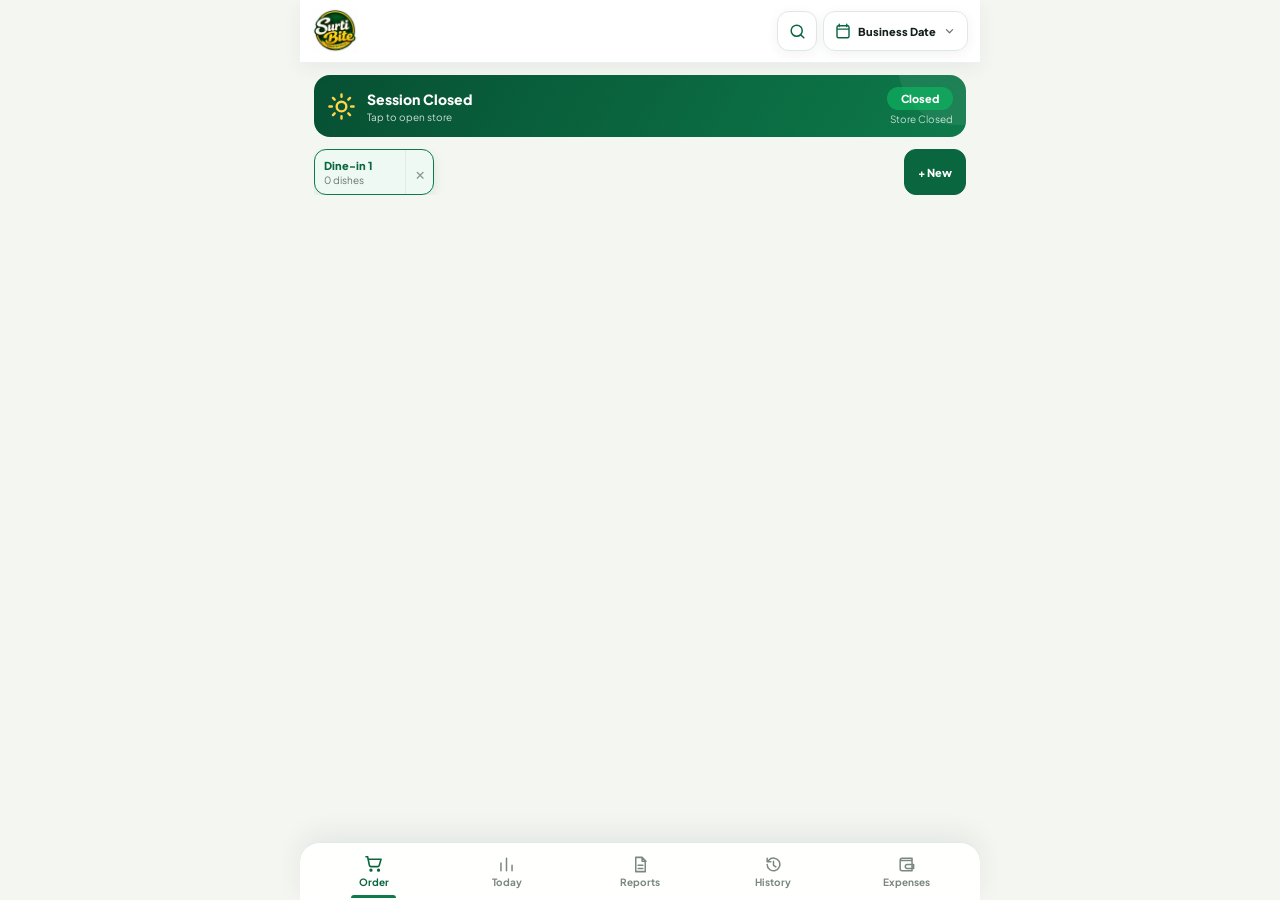
==== frontend/index.html @ b9da1541 "Initial commit" ====
<!doctype html>
<html lang="en">
<head>
  <meta charset="utf-8">
  <meta name="viewport" content="width=device-width,initial-scale=1,maximum-scale=1,viewport-fit=cover,interactive-widget=resizes-content">
  <meta name="theme-color" content="#0b5d2a">
  <meta name="mobile-web-app-capable" content="yes">
  <meta name="apple-mobile-web-app-capable" content="yes">
  <meta name="apple-mobile-web-app-status-bar-style" content="default">
  <meta name="apple-mobile-web-app-title" content="Surti Bite">
  <meta name="description" content="Surti Bite mobile order, expense and profit manager">
  <title>Surti Bite</title>
  <link rel="icon" href="./assets/surti-bite-logo.webp">
  <link rel="preconnect" href="https://fonts.googleapis.com">
  <link rel="preconnect" href="https://fonts.gstatic.com" crossorigin>
  <link href="https://fonts.googleapis.com/css2?family=Plus+Jakarta+Sans:wght@400;500;600;700;800&display=swap" rel="stylesheet">
  <link rel="stylesheet" href="./css/style.css?v=20261015-2">
</head>
<body>
  <svg class="icon-sprite" aria-hidden="true">
    <symbol id="i-calendar" viewBox="0 0 24 24"><path d="M7 3v3m10-3v3M4.5 9.5h15M6 5h12a2 2 0 0 1 2 2v12a2 2 0 0 1-2 2H6a2 2 0 0 1-2-2V7a2 2 0 0 1 2-2Z"/></symbol>
    <symbol id="i-chevron" viewBox="0 0 24 24"><path d="m7 9 5 5 5-5"/></symbol>
    <symbol id="i-sun" viewBox="0 0 24 24"><circle cx="12" cy="12" r="4"/><path d="M12 2v2m0 16v2M4.93 4.93l1.42 1.42m11.3 11.3 1.42 1.42M2 12h2m16 0h2M4.93 19.07l1.42-1.42m11.3-11.3 1.42-1.42"/></symbol>
    <symbol id="i-search" viewBox="0 0 24 24"><circle cx="11" cy="11" r="7"/><path d="m20 20-4-4"/></symbol>
    <symbol id="i-cart" viewBox="0 0 24 24"><path d="M3 4h2l2.1 10.1a2 2 0 0 0 2 1.6h7.8a2 2 0 0 0 1.9-1.4L21 7H6"/><circle cx="9" cy="20" r="1"/><circle cx="18" cy="20" r="1"/></symbol>
    <symbol id="i-chart" viewBox="0 0 24 24"><path d="M5 20V10m7 10V4m7 16v-7"/></symbol>
    <symbol id="i-file" viewBox="0 0 24 24"><path d="M6 3h8l4 4v14H6zM14 3v5h5M9 13h6m-6 4h6"/></symbol>
    <symbol id="i-history" viewBox="0 0 24 24"><path d="M4 12a8 8 0 1 0 2.3-5.7L4 8.6M4 4v4.6h4.6M12 8v5l3 2"/></symbol>
    <symbol id="i-wallet" viewBox="0 0 24 24"><path d="M4 6.5A2.5 2.5 0 0 1 6.5 4H19v16H6.5A2.5 2.5 0 0 1 4 17.5zM4 7h15m-6 5h8v5h-8a2.5 2.5 0 0 1 0-5Z"/></symbol>
    <symbol id="i-card" viewBox="0 0 24 24"><rect x="3" y="5" width="18" height="14" rx="2"/><path d="M3 10h18m-14 5h4"/></symbol>
    <symbol id="i-store" viewBox="0 0 24 24"><path d="M4 10v10h16V10M3 10l2-6h14l2 6a3 3 0 0 1-5 2 3 3 0 0 1-4 0 3 3 0 0 1-4 0 3 3 0 0 1-5-2Zm5 10v-5h8v5"/></symbol>
  </svg>
  <div id="offlineBanner" class="offline hidden">Offline — current order is safe.</div>

  <main class="app">
    <header class="header reference-header">
      <div class="brand reference-brand">
        <img class="brand-logo reference-logo" src="./assets/surti-bite-logo.webp" alt="Surti Bite logo">
      </div>
      <div class="header-actions">
        <button id="searchToggle" class="header-icon-btn" type="button" aria-label="Search menu" aria-expanded="false">
          <svg class="icon"><use href="#i-search"/></svg>
        </button>
        <button id="businessDateBtn" class="date-pill" type="button" aria-label="Business date">
          <svg class="icon date-icon"><use href="#i-calendar"/></svg>
          <span id="headerBusinessDate">Business Date</span>
          <svg class="icon date-caret"><use href="#i-chevron"/></svg>
        </button>
      </div>
    </header>

    <div id="searchRow" class="search-row">
      <svg class="icon search-icon"><use href="#i-search"/></svg>
      <input id="search" type="search" placeholder="Search menu items" autocomplete="off">
    </div>

    <button id="sessionBtn" class="session-banner" type="button">
      <svg class="icon session-sun"><use href="#i-sun"/></svg>
      <span class="session-copy">
        <strong id="sessionBannerTitle">Session Closed</strong>
        <small id="sessionBannerTime">Tap to open store</small>
      </span>
      <span class="session-live">
        <strong id="sessionLiveLabel">Closed</strong>
        <small id="sessionOpenLabel">Store Closed</small>
      </span>
    </button>

    <section id="sessionWarning" class="session-warning hidden"></section>

    <section id="view-order" class="view active">
      <div class="open-orders-bar">
        <div id="openOrderTabs" class="open-order-tabs" aria-label="Open orders"></div>
        <button id="newOpenOrder" class="new-order-btn" type="button" aria-label="Start a new order">+ New</button>
      </div>
      <div id="categories" class="chips"></div>
      <div id="items" class="items-grid"></div>
      <div id="emptyItems" class="empty hidden">No items found.</div>
    </section>

    <section id="view-today" class="view">
      <div class="page-head">
        <div>
          <small class="eyebrow">BUSINESS DAY</small>
          <h2 id="todayDate">Today</h2>
        </div>
        <button class="btn ghost" id="refreshToday">Refresh</button>
      </div>
      <div id="todayStats" class="stat-grid"></div>
      <div class="card">
        <div class="card-title">Session Breakdown</div>
        <div id="todaySessions"></div>
      </div>
      <div class="card">
        <div class="card-title">Item Sales</div>
        <div id="todayItems"></div>
      </div>
    </section>

    <section id="view-reports" class="view">
      <div class="page-head"><h2>Reports</h2></div>
      <div class="segmented">
        <button class="segment active" data-report="day">Day</button>
        <button class="segment" data-report="month">Month</button>
        <button class="segment" data-report="year">Year</button>
      </div>
      <div class="card report-controls">
        <input id="reportValue" class="input" type="date">
        <button class="btn primary" id="loadReport">View Report</button>
      </div>
      <div class="report-actions">
        <button class="btn ghost" id="saveReportPdf">Save PDF to Drive</button>
        <button class="btn ghost" id="backupData">Backup Sheet</button>
      </div>
      <div id="reportStats" class="stat-grid"></div>
      <div class="card">
        <div class="card-title">Session Breakdown</div>
        <div id="reportSessions"></div>
      </div>
      <div class="card">
        <div class="card-title">Item Sales</div>
        <div id="reportItems"></div>
      </div>
    </section>

    <section id="view-history" class="view">
      <div class="page-head"><h2>History</h2></div>
      <div id="history"></div>
      <button class="btn ghost full hidden" id="loadMore">Load more</button>
    </section>

    <section id="view-expenses" class="view">
      <div class="page-head">
        <div>
          <small class="eyebrow">BUSINESS DAY</small>
          <h2 id="expenseBusinessDate">Expenses</h2>
        </div>
        <button class="btn primary" id="openExpense">+ Add</button>
      </div>
      <div id="expenseStats" class="stat-grid"></div>
      <div id="expenseList"></div>
    </section>
  </main>

  <nav class="bottom-nav" aria-label="Main navigation">
    <button class="nav-item active" data-view="order"><svg class="icon"><use href="#i-cart"/></svg><span>Order</span></button>
    <button class="nav-item" data-view="today"><svg class="icon"><use href="#i-chart"/></svg><span>Today</span></button>
    <button class="nav-item" data-view="reports"><svg class="icon"><use href="#i-file"/></svg><span>Reports</span></button>
    <button class="nav-item" data-view="history"><svg class="icon"><use href="#i-history"/></svg><span>History</span></button>
    <button class="nav-item" data-view="expenses"><svg class="icon"><use href="#i-wallet"/></svg><span>Expenses</span></button>
  </nav>

  <div id="cartSheet" class="sheet cart-sheet hidden">
    <div class="sheet-backdrop" data-close-sheet></div>
    <div class="sheet-panel">
      <div class="grab" aria-hidden="true"></div>
      <div class="sheet-head">
        <h3>Current Order <span id="cartTitleCount">(0 items)</span></h3>
        <div class="sheet-head-actions">
          <button class="link" id="cartDetailsToggle" type="button" aria-expanded="false">Show details</button>
          <button class="link danger" id="clearCart" type="button">Clear All</button>
        </div>
      </div>
      <div id="cartDetails" class="cart-items-collapsible">
        <div id="cartItems"></div>
        <div class="totals">
          <div><span>Total Dishes</span><strong id="sheetQty">0</strong></div>
          <div><span>Total Amount</span><strong id="sheetTotal">₹0</strong></div>
        </div>
      </div>
      <div class="order-context">
        <div class="order-context-head">
          <span>Order type</span>
          <span class="order-status-open">Open</span>
        </div>
        <div class="order-type-buttons" role="group" aria-label="Order type">
          <button class="order-type active" data-order-type="Dine-in" type="button">Dine-in</button>
          <button class="order-type" data-order-type="Takeaway" type="button">Takeaway</button>
        </div>
        <input id="orderFor" class="order-for-input" type="text" maxlength="60" autocomplete="off" placeholder="Person, table, or token (optional)">
      </div>
      <div class="payment">
        <span>Payment Method</span>
        <div class="payment-buttons">
          <button class="pay active" data-pay="Online"><svg class="icon"><use href="#i-card"/></svg>Online</button>
          <button class="pay" data-pay="Offline"><svg class="icon"><use href="#i-store"/></svg>Offline</button>
        </div>
      </div>
      <button id="saveOrder" class="save-order-btn">
        <span class="save-order-label">Save &amp; Close</span>
        <span id="saveOrderTotal">₹0&nbsp;&nbsp; →</span>
      </button>
    </div>
  </div>

  <div id="sessionSheet" class="sheet hidden">
    <div class="sheet-backdrop" data-close-sheet></div>
    <div class="sheet-panel">
      <div class="grab"></div>
      <div id="sessionContent"></div>
    </div>
  </div>

  <div id="expenseSheet" class="sheet hidden">
    <div class="sheet-backdrop" data-close-sheet></div>
    <div class="sheet-panel">
      <div class="grab"></div>
      <div class="sheet-head">
        <h3 id="expenseSheetTitle">Add Expense</h3>
        <button class="link hidden" id="cancelExpenseEdit">Cancel edit</button>
      </div>
      <input id="expenseId" type="hidden">
      <div class="form-grid">
        <select id="expenseType" class="input">
          <option value="Operating">Operating</option>
          <option value="Investment">Investment</option>
        </select>
        <select id="expenseFrequency" class="input">
          <option>Daily</option>
          <option>Weekly</option>
          <option>Monthly</option>
          <option>One-time</option>
          <option>Other</option>
        </select>
        <select id="expenseCategory" class="input">
          <option>Ingredients</option>
          <option>Packaging</option>
          <option>Gas/Fuel</option>
          <option>Transport</option>
          <option>Rent</option>
          <option>Utilities</option>
          <option>Equipment</option>
          <option>Marketing</option>
          <option>Maintenance</option>
          <option>Other</option>
        </select>
        <input id="expenseAmount" class="input" type="number" min="1" step="1" placeholder="Amount">
        <select id="expensePayment" class="input">
          <option>Online</option>
          <option>Offline</option>
        </select>
        <input id="expenseDesc" class="input" placeholder="Description">
        <input id="expenseVendor" class="input" placeholder="Vendor (optional)">
        <textarea id="expenseNotes" class="input" placeholder="Notes (optional)"></textarea>
      </div>
      <button id="saveExpense" class="btn primary full big">Save Expense</button>
    </div>
  </div>

  <div id="confirmModal" class="app-dialog hidden" role="dialog" aria-modal="true" aria-labelledby="confirmTitle" aria-describedby="confirmMessage">
    <button class="dialog-backdrop" id="confirmBackdrop" type="button" aria-label="Cancel"></button>
    <div class="dialog-card">
      <div class="dialog-icon" aria-hidden="true">!</div>
      <h3 id="confirmTitle">Confirm action</h3>
      <p id="confirmMessage"></p>
      <div class="dialog-actions">
        <button class="btn ghost" id="confirmCancel" type="button">Cancel</button>
        <button class="btn primary" id="confirmAccept" type="button">Confirm</button>
      </div>
    </div>
  </div>

  <div id="datePickerModal" class="app-dialog hidden" role="dialog" aria-modal="true" aria-labelledby="datePickerTitle">
    <button class="dialog-backdrop" id="datePickerBackdrop" type="button" aria-label="Close calendar"></button>
    <div class="dialog-card calendar-card">
      <div class="calendar-head">
        <button class="calendar-nav" id="calendarPrev" type="button" aria-label="Previous month">‹</button>
        <h3 id="datePickerTitle">Select date</h3>
        <button class="calendar-nav" id="calendarNext" type="button" aria-label="Next month">›</button>
      </div>
      <div id="calendarMonth" class="calendar-month"></div>
      <div class="calendar-weekdays" aria-hidden="true"><span>Su</span><span>Mo</span><span>Tu</span><span>We</span><span>Th</span><span>Fr</span><span>Sa</span></div>
      <div id="calendarDays" class="calendar-days"></div>
      <div class="dialog-actions calendar-actions">
        <button class="btn ghost" id="calendarCancel" type="button">Cancel</button>
        <button class="btn primary" id="calendarToday" type="button">Today</button>
      </div>
    </div>
  </div>

  <div id="toast" class="toast"></div>

  <script src="./js/config.js"></script>
  <script src="./js/storage.js"></script>
  <script src="./js/api.js"></script>
  <script src="./js/app.js?v=20261015-2"></script>
</body>
</html>
---- frontend/css/style.css ----
:root{
  --green-950:#073b27;--green-900:#075033;--green-800:#09663e;--green-700:#0d7a4a;
  --green-100:#dcf3e6;--green-50:#eff9f3;--gold:#f6bd24;--gold-soft:#fff4ce;
  --ink:#16201b;--muted:#66756d;--line:#dfe8e2;--canvas:#f4f6f2;--surface:#fff;
  --danger:#d83a3a;--danger-soft:#fff0ef;--shadow-sm:0 3px 12px rgba(7,59,39,.06);
  --shadow-md:0 12px 32px rgba(7,59,39,.12);--shadow-sheet:0 -18px 48px rgba(18,35,27,.18);
  --radius-sm:10px;--radius-md:16px;--radius-lg:24px;--nav-h:58px;--cart-sheet-height:0px;
  --ease-out:cubic-bezier(.22,1,.36,1)
}
*{box-sizing:border-box;-webkit-tap-highlight-color:transparent}
html{min-height:100%;background:var(--canvas);scroll-behavior:smooth;-webkit-text-size-adjust:100%}
body{margin:0;min-height:100%;background:var(--canvas);color:var(--ink);font-family:"Plus Jakarta Sans",ui-sans-serif,-apple-system,BlinkMacSystemFont,"Segoe UI",sans-serif;font-size:14px;padding-bottom:calc(var(--nav-h) + 18px + env(safe-area-inset-bottom));overscroll-behavior-y:none}
body.cart-sheet-open{padding-bottom:calc(var(--nav-h) + 18px + env(safe-area-inset-bottom))}
body.modal-sheet-open{overflow:hidden}
button,input,select,textarea{font:inherit;color:inherit}
button{cursor:pointer;touch-action:manipulation;user-select:none;-webkit-user-select:none}
button:disabled{opacity:.52;cursor:not-allowed}
button:active:not(:disabled){transform:scale(.97)}
input:focus,select:focus,textarea:focus{border-color:#69a783!important;box-shadow:0 0 0 4px rgba(13,122,74,.1);outline:0}
.hidden{display:none!important}.icon-sprite{position:absolute;width:0;height:0;overflow:hidden}
.icon{display:block;width:21px;height:21px;fill:none;stroke:currentColor;stroke-width:1.9;stroke-linecap:round;stroke-linejoin:round;flex:0 0 auto}
.offline{position:sticky;top:0;z-index:150;padding:9px 14px;background:var(--gold-soft);color:#765800;text-align:center;font-size:11px;font-weight:800;border-bottom:1px solid #efd989}
.app{width:min(680px,100%);margin:0 auto;padding:14px 14px 24px}

/* Brand and session */
.reference-header{position:sticky;top:0;z-index:60;display:flex;align-items:center;justify-content:space-between;gap:10px;margin:-14px -14px 0;padding:8px 12px;background:#fff;border-bottom:1px solid #edf1ee;box-shadow:0 5px 18px rgba(7,59,39,.06)}
.reference-brand{display:flex;align-items:center;min-width:0}.reference-logo{width:46px;height:46px;object-fit:contain;flex:0 0 auto;filter:none}
.date-pill{display:flex;align-items:center;gap:6px;min-height:40px;padding:0 10px;border:1px solid var(--line);border-radius:12px;background:rgba(255,255,255,.78);box-shadow:var(--shadow-sm);font-size:11px;font-weight:800;white-space:nowrap;backdrop-filter:blur(12px)}
.date-icon{width:18px;height:18px;color:var(--green-800)}.date-caret{width:15px;height:15px;color:var(--muted)}
.header-actions{display:flex;align-items:center;gap:6px}.header-icon-btn{width:40px;height:40px;display:grid;place-items:center;padding:0;border:1px solid var(--line);border-radius:12px;background:#fff;color:var(--green-800);box-shadow:var(--shadow-sm);transition:.18s ease}.header-icon-btn.active{border-color:var(--green-800);background:var(--green-800);color:#fff}.header-icon-btn .icon{width:19px;height:19px}
.session-banner{position:relative;width:100%;display:grid;grid-template-columns:auto 1fr auto;align-items:center;gap:11px;margin:0 0 12px;padding:12px 13px;border:0;border-radius:var(--radius-md);overflow:hidden;background:linear-gradient(120deg,var(--green-900),var(--green-700));color:#fff;text-align:left;box-shadow:none}
.session-banner::after{content:"";position:absolute;width:120px;height:120px;right:-52px;top:-70px;border-radius:50%;background:rgba(255,255,255,.07)}
.session-sun{width:29px;height:29px;color:#ffd446;stroke-width:2}.session-copy,.session-live{position:relative;z-index:1}.session-copy strong{display:block;font-size:14px;font-weight:800}.session-copy small{display:block;margin-top:3px;font-size:10px;opacity:.8}.session-live{text-align:right}.session-live strong{display:inline-flex;align-items:center;justify-content:center;min-width:66px;padding:5px 10px;border-radius:999px;background:rgba(15,177,95,.72);font-size:11px;font-weight:800}.session-live strong.live::before{content:"";width:7px;height:7px;margin-right:6px;border-radius:50%;background:#55f99e;box-shadow:0 0 0 4px rgba(85,249,158,.14)}.session-live small{display:block;margin-top:3px;font-size:10px;opacity:.76}
.session-warning,.warning-box{margin:0 0 10px;padding:10px 12px;border:1px solid #efd989;border-radius:12px;background:var(--gold-soft);color:#765800;font-size:11px;font-weight:700;line-height:1.45}

/* Views, search and category filters */
.view{display:none}.view.active{display:block;animation:view-in .24s var(--ease-out) both}
#view-order{padding-bottom:calc(var(--cart-sheet-height) + 10px);transition:padding-bottom .22s var(--ease-out)}body:not(.cart-sheet-open) #view-order{padding-bottom:8px}
.search-row{position:relative;z-index:59;max-height:0;margin:0;overflow:hidden;padding:0;background:transparent;opacity:0;transform:translateY(-6px);transition:max-height .28s var(--ease-out),padding .28s var(--ease-out),margin .28s var(--ease-out),opacity .18s ease,transform .28s var(--ease-out)}.search-row.open{max-height:64px;margin:10px 0 12px;padding:0;opacity:1;transform:none}.search-icon{position:absolute;left:13px;top:50%;z-index:1;width:20px;height:20px;transform:translateY(-50%);color:#75857c;pointer-events:none}
.search-row:not(.open)+.session-banner{margin-top:12px}
.search-row input,.input{width:100%;min-height:46px;padding:0 14px;border:1px solid var(--line);border-radius:14px;background:var(--surface);font-size:12px;outline:0;box-shadow:var(--shadow-sm);transition:border-color .18s ease,box-shadow .18s ease}.search-row input{padding-left:42px}.search-row input::placeholder{color:#849188}textarea.input{min-height:86px;padding:13px;resize:vertical}
.chips{display:flex;gap:8px;overflow-x:auto;padding:0 0 11px;scrollbar-width:none;scroll-snap-type:x proximity}.chips::-webkit-scrollbar{display:none}.chip{flex:0 0 auto;min-width:82px;min-height:38px;padding:7px 15px;border:1px solid #c9dfd2;border-radius:999px;background:#dceee3;color:var(--green-950);font-size:11px;font-weight:800;white-space:nowrap;scroll-snap-align:start;transition:.16s ease}.chip.active{border-color:var(--green-800);background:var(--green-800);color:#fff;box-shadow:0 6px 14px rgba(13,122,74,.2)}
.open-orders-bar{display:flex;align-items:stretch;gap:7px;margin-bottom:10px}.open-order-tabs{min-width:0;display:flex;flex:1;gap:7px;overflow-x:auto;scrollbar-width:none}.open-order-tabs::-webkit-scrollbar{display:none}.open-order-chip{flex:0 0 auto;display:flex;overflow:hidden;border:1px solid #d8e5dc;border-radius:12px;background:#fff;box-shadow:0 3px 10px rgba(7,59,39,.05)}.open-order-chip>button:first-child{min-width:90px;min-height:44px;padding:6px 9px;border:0;background:transparent;text-align:left}.open-order-chip span{display:block;max-width:110px;overflow:hidden;font-size:11px;font-weight:800;text-overflow:ellipsis;white-space:nowrap}.open-order-chip small{display:block;margin-top:2px;color:var(--muted);font-size:10px}.open-order-chip.active{border-color:var(--green-700);background:var(--green-50);box-shadow:0 4px 12px rgba(13,122,74,.12)}.open-order-chip.active span{color:var(--green-800)}.open-order-remove{width:28px;padding:0;border:0;border-left:1px solid #e4ebe6;background:transparent;color:#87958d;font-size:17px}.new-order-btn{flex:0 0 auto;min-width:62px;padding:0 10px;border:1px solid var(--green-800);border-radius:12px;background:var(--green-800);color:#fff;font-size:11px;font-weight:800}

/* Products */
.items-grid{display:grid;grid-template-columns:repeat(2,minmax(0,1fr));gap:12px}.item-card{position:relative;min-width:0;display:flex;flex-direction:column;overflow:hidden;padding:11px;border:1px solid #e2eae5;border-radius:18px;background:var(--surface);box-shadow:0 5px 16px rgba(7,59,39,.07);transition:transform .18s ease,box-shadow .2s ease,border-color .2s ease,background-color .2s ease}.view.active .item-card{animation:card-in .28s var(--ease-out) both}.view.active .item-card:nth-child(2n){animation-delay:.035s}.view.active .item-card:nth-child(n+3){animation-delay:.07s}.item-card.selected{border-color:#83bd9a;background:linear-gradient(180deg,#fff 0%,#f8fcf9 100%);box-shadow:0 8px 22px rgba(7,80,51,.12)}.item-card.selected::before{content:"";position:absolute;top:0;left:18px;right:18px;height:3px;border-radius:0 0 3px 3px;background:var(--green-700)}
.item-image{display:block;width:calc(100% + 2px);aspect-ratio:16/9;object-fit:cover;margin:-1px -1px 10px;border-radius:12px;background:var(--green-50)}.item-card-content{display:flex;flex:1;flex-direction:column}.item-name{display:-webkit-box;min-height:33px;margin:0;font-size:13px;font-weight:800;line-height:1.28;letter-spacing:-.12px;overflow:hidden;-webkit-box-orient:vertical;-webkit-line-clamp:2}.item-price{margin-top:4px;color:var(--green-800);font-size:16px;font-weight:900;line-height:1.2}.item-desc{display:-webkit-box;min-height:30px;margin:5px 0 0;color:var(--muted);font-size:10px;line-height:1.45;overflow:hidden;-webkit-box-orient:vertical;-webkit-line-clamp:2}
.qty-row{display:grid;grid-template-columns:minmax(0,1fr) 58px;align-items:center;gap:7px;margin-top:11px}.card-stepper{height:38px;display:grid;grid-template-columns:1fr 1fr 1fr;overflow:hidden;border:1px solid #dbe6df;border-radius:11px;background:#f7faf8}.qty-btn,.qty-num,.add-btn{height:38px}.qty-btn{position:relative;display:grid;place-items:center;padding:0;border:0;background:transparent;color:var(--green-950);font-size:0}.qty-btn::before,.qty-btn.plus::after{content:"";position:absolute;left:50%;top:50%;width:11px;height:2px;border-radius:2px;background:currentColor;transform:translate(-50%,-50%)}.qty-btn.plus::after{transform:translate(-50%,-50%) rotate(90deg)}.qty-btn:active{background:var(--green-100)}.qty-num{display:grid;place-items:center;border-right:1px solid #dbe6df;border-left:1px solid #dbe6df;background:#fff;font-size:12px;font-weight:800}.add-btn{margin:0;padding:0 9px;border:0;border-radius:11px;background:var(--green-800);color:#fff;font-size:11px;font-weight:800;box-shadow:0 5px 12px rgba(13,122,74,.18);transition:background-color .18s ease,box-shadow .18s ease}.add-btn:hover{background:var(--green-700)}.item-card.selected .add-btn{box-shadow:0 6px 14px rgba(13,122,74,.24)}
.empty{padding:30px 12px;color:var(--muted);font-size:12px;text-align:center}.empty.compact{padding:14px 0}

/* Navigation */
.bottom-nav{position:fixed;z-index:80;left:0;right:0;bottom:0;height:calc(var(--nav-h) + env(safe-area-inset-bottom));display:flex;padding:3px 7px max(3px,env(safe-area-inset-bottom));border-top:1px solid rgba(223,232,226,.9);background:rgba(255,255,255,.93);box-shadow:0 -8px 26px rgba(20,38,29,.07);backdrop-filter:blur(18px);-webkit-backdrop-filter:blur(18px)}.nav-item{position:relative;flex:1;display:flex;flex-direction:column;align-items:center;justify-content:center;gap:2px;padding:2px;border:0;background:transparent;color:#7a887f;font-size:10px;font-weight:700;transition:color .16s ease,transform .16s ease}.nav-item .icon{width:19px;height:19px;transition:transform .2s var(--ease-out)}.nav-item.active{color:var(--green-800)}.nav-item.active .icon{transform:translateY(-1px) scale(1.06)}.nav-item.active::after{content:"";position:absolute;left:33%;right:33%;bottom:-1px;height:3px;border-radius:3px 3px 0 0;background:var(--green-700)}

/* Sheets and current order */
.sheet{position:fixed;inset:0;z-index:120}.sheet-backdrop{position:absolute;inset:0;background:rgba(12,25,18,.38);backdrop-filter:blur(2px)}.sheet-panel{position:absolute;left:0;right:0;bottom:0;max-height:88dvh;overflow:auto;padding:9px 14px calc(14px + env(safe-area-inset-bottom));border-radius:26px 26px 0 0;background:var(--surface);box-shadow:var(--shadow-sheet);overscroll-behavior:contain;-webkit-overflow-scrolling:touch}.sheet:not(.hidden) .sheet-backdrop{animation:backdrop-in .2s ease-out both}.sheet:not(.hidden) .sheet-panel{animation:sheet-in .32s var(--ease-out) both}.sheet.closing{pointer-events:none}.sheet.closing .sheet-backdrop{animation:backdrop-out .2s ease-in both}.sheet.closing .sheet-panel{animation:sheet-out .22s cubic-bezier(.4,0,1,1) both}
.grab{display:block;width:42px;height:5px;min-height:5px;margin:0 auto 10px;padding:0;border:0;border-radius:999px;background:#c4cec8}.sheet-head{display:flex;align-items:center;justify-content:space-between;gap:10px;margin-bottom:8px}.sheet-head h3{display:flex;align-items:center;gap:7px;margin:0;font-size:16px;font-weight:800}#cartTitleCount{color:var(--muted);font-size:12px;font-weight:600}.sheet-head-actions{display:flex;align-items:center;gap:10px}.link{padding:6px;border:0;background:none;color:var(--green-800);font-size:11px;font-weight:800}.danger,.danger-text{color:var(--danger)}
.cart-items-collapsible{max-height:0;overflow:hidden;opacity:0;transform:translateY(-5px);transition:max-height .3s var(--ease-out),opacity .2s ease,transform .3s var(--ease-out)}.cart-items-collapsible.expanded{max-height:42dvh;overflow:auto;opacity:1;transform:none}
.cart-sheet{pointer-events:none}.cart-sheet .sheet-backdrop{display:none}.cart-sheet .sheet-panel{pointer-events:auto;z-index:2;bottom:calc(var(--nav-h) + env(safe-area-inset-bottom));max-height:min(68dvh,620px);border-bottom-left-radius:0;border-bottom-right-radius:0}.cart-sheet .sheet-head h3::before{content:"";width:20px;height:20px;background:var(--green-800);mask:url("data:image/svg+xml,%3Csvg xmlns='http://www.w3.org/2000/svg' viewBox='0 0 24 24' fill='none' stroke='black' stroke-width='2' stroke-linecap='round' stroke-linejoin='round'%3E%3Cpath d='M3 4h2l2.1 10.1a2 2 0 0 0 2 1.6h7.8a2 2 0 0 0 1.9-1.4L21 7H6'/%3E%3Ccircle cx='9' cy='20' r='1'/%3E%3Ccircle cx='18' cy='20' r='1'/%3E%3C/svg%3E") center/contain no-repeat}
.cart-item{display:grid;grid-template-columns:minmax(0,1fr) 90px 50px 22px;align-items:center;gap:7px;padding:8px 0;border-top:1px solid #edf1ee}.cart-item:first-child{border-top:0}.cart-item>div:first-child{min-width:0}.cart-thumb{width:50px;height:38px;object-fit:cover;float:left;margin-right:8px;border-radius:9px;background:var(--green-50)}.cart-item-name{overflow:hidden;font-size:12px;font-weight:800;line-height:1.25;text-overflow:ellipsis;white-space:nowrap}.cart-item-price{margin-top:2px;color:var(--muted);font-size:10px;line-height:1.2}.mini-stepper{width:100%;display:grid;grid-template-columns:1fr 1.15fr 1fr;height:34px;overflow:hidden;border:1px solid var(--line);border-radius:10px}.mini-stepper button{display:grid;place-items:center;padding:0;border:0;background:#f9fbf9;font-size:15px}.mini-stepper span{display:grid;place-items:center;border-right:1px solid var(--line);border-left:1px solid var(--line);font-size:11px;font-weight:800}.cart-line-total{font-size:12px;font-weight:800;text-align:right;white-space:nowrap}.cart-remove{width:22px;height:32px;display:grid;place-items:center;padding:0;border:0;background:none;color:#89978f;font-size:18px}
.totals{display:grid;grid-template-columns:1fr 1fr;margin:8px 0;padding:10px 12px;border-radius:14px;background:linear-gradient(110deg,var(--green-50),#e4f5eb)}.totals div+div{padding-left:14px;border-left:1px solid #c9e0d2}.totals span{display:block;color:var(--muted);font-size:10px}.totals strong{display:block;margin-top:2px;font-size:16px}.payment{margin-bottom:9px}.payment>span{display:block;margin-bottom:7px;color:var(--green-800);font-size:12px;font-weight:900}.payment-buttons{display:grid;grid-template-columns:1fr 1fr;gap:8px}.pay{min-height:40px;display:flex;align-items:center;justify-content:center;gap:7px;border:1px solid var(--line);border-radius:11px;background:#f8faf8;font-size:11px;font-weight:800}.pay .icon{width:17px;height:17px}.pay.active{border-color:var(--green-800);background:var(--green-800);color:#fff;box-shadow:0 6px 14px rgba(13,122,74,.15)}.save-order-btn{width:100%;min-height:48px;display:flex;align-items:center;justify-content:space-between;padding:0 16px;border:0;border-radius:14px;background:linear-gradient(110deg,#ffd447,var(--gold));color:#302300;font-size:13px;font-weight:900;box-shadow:0 8px 18px rgba(246,189,36,.22)}.save-order-label{display:flex;align-items:center;gap:8px;margin:auto}.save-order-label::before{content:"";width:17px;height:17px;border:2px solid currentColor;border-radius:4px;box-shadow:inset 0 -5px 0 currentColor}
.order-context{margin:3px 0 10px;padding:9px;border:1px solid #e2eae5;border-radius:13px;background:#f8fbf9}.order-context-head{display:flex;align-items:center;justify-content:space-between;margin-bottom:7px;color:var(--green-900);font-size:11px;font-weight:900}.order-status-open{padding:3px 7px;border-radius:999px;background:var(--green-100);color:var(--green-800);font-size:10px}.order-type-buttons{display:grid;grid-template-columns:1fr 1fr;gap:5px;margin-bottom:7px;padding:3px;border-radius:10px;background:#e5eee8}.order-type{min-height:34px;border:0;border-radius:8px;background:transparent;color:var(--muted);font-size:11px;font-weight:800}.order-type.active{background:#fff;color:var(--green-800);box-shadow:0 2px 8px rgba(7,59,39,.09)}.order-for-input{width:100%;height:40px;padding:0 11px;border:1px solid #dbe6df;border-radius:10px;background:#fff;font-size:11px;outline:0}.order-for-input::placeholder{color:#829087}

/* Dashboards, reports, history and expenses */
.page-head{display:flex;align-items:center;justify-content:space-between;gap:10px;margin:4px 0 13px}.page-head h2{margin:0;font-size:21px;font-weight:800;letter-spacing:-.4px}.eyebrow{display:block;margin-bottom:3px;color:var(--green-700);font-size:10px;font-weight:900;letter-spacing:.12em}.stat-grid{display:grid;grid-template-columns:repeat(2,minmax(0,1fr));gap:9px;margin-bottom:11px}.stat{padding:12px;border:1px solid #e5ebe7;border-radius:14px;background:var(--surface);box-shadow:var(--shadow-sm)}.stat span{display:block;color:var(--muted);font-size:10px;font-weight:600}.stat strong{display:block;margin-top:4px;font-size:16px;font-weight:800}.stat.good strong{color:var(--green-700)}.stat.warn strong{color:#ac7600}.stat.bad strong{color:var(--danger)}
.card{margin-bottom:10px;padding:13px;border:1px solid #e5ebe7;border-radius:var(--radius-md);background:var(--surface);box-shadow:var(--shadow-sm)}.card-title{margin-bottom:8px;font-size:13px;font-weight:800}.list-row{display:grid;grid-template-columns:1fr auto;gap:10px;padding:9px 0;border-top:1px solid #edf1ee;font-size:12px}.list-row:first-child{border-top:0}.list-row small{display:block;margin-top:3px;color:var(--muted);font-size:10px}.segmented{display:flex;margin-bottom:10px;padding:4px;border-radius:13px;background:#e6eee9}.segment{flex:1;padding:9px;border:0;border-radius:10px;background:transparent;font-size:11px;font-weight:800}.segment.active{background:var(--surface);color:var(--green-800);box-shadow:0 3px 10px rgba(7,59,39,.08)}
.btn{min-height:42px;padding:0 14px;border:1px solid var(--line);border-radius:11px;background:var(--surface);font-size:11px;font-weight:800}.btn.primary{border-color:var(--green-800);background:var(--green-800);color:#fff}.btn.ghost{background:var(--surface)}.btn.full{width:100%}.btn.big{min-height:48px;font-size:13px}.btn.danger-outline{border-color:#f1b7b2;background:var(--danger-soft);color:var(--danger)}.report-controls{display:grid;grid-template-columns:1fr auto;align-items:center;gap:8px}.report-actions{display:grid;grid-template-columns:1fr 1fr;gap:8px;margin-bottom:10px}.form-grid{display:grid;gap:9px;margin-bottom:11px}.field-label{margin-bottom:-5px;color:var(--muted);font-size:10px;font-weight:800}
.native-control-hidden{position:absolute!important;width:1px!important;height:1px!important;overflow:hidden!important;opacity:0!important;pointer-events:none!important}.custom-select{position:relative;width:100%}.custom-select-trigger,.custom-date-trigger{width:100%;min-height:46px;padding:0 42px 0 14px;border:1px solid var(--line);border-radius:14px;background:#fff;font-size:12px;text-align:left;box-shadow:var(--shadow-sm)}.custom-select-trigger::after{content:"";position:absolute;right:16px;top:50%;width:8px;height:8px;border-right:2px solid var(--muted);border-bottom:2px solid var(--muted);transform:translateY(-70%) rotate(45deg);transition:transform .18s ease}.custom-select-trigger[aria-expanded="true"]::after{transform:translateY(-25%) rotate(225deg)}.custom-select-menu{position:absolute;z-index:180;left:0;right:0;top:calc(100% + 6px);max-height:230px;overflow:auto;padding:6px;border:1px solid var(--line);border-radius:14px;background:#fff;box-shadow:0 16px 40px rgba(7,59,39,.18);animation:menu-in .18s var(--ease-out)}.custom-select-menu.open-up{top:auto;bottom:calc(100% + 6px);transform-origin:bottom}.custom-select-option{width:100%;min-height:40px;padding:8px 11px;border:0;border-radius:9px;background:transparent;font-size:12px;text-align:left}.custom-select-option:hover,.custom-select-option.selected{background:var(--green-50);color:var(--green-800);font-weight:800}.custom-date-trigger{position:relative}.custom-date-trigger::after{content:"";position:absolute;right:14px;top:50%;width:17px;height:17px;transform:translateY(-50%);background:var(--green-800);mask:url("data:image/svg+xml,%3Csvg xmlns='http://www.w3.org/2000/svg' viewBox='0 0 24 24' fill='none' stroke='black' stroke-width='2' stroke-linecap='round' stroke-linejoin='round'%3E%3Cpath d='M7 3v3m10-3v3M4.5 9.5h15M6 5h12a2 2 0 0 1 2 2v12a2 2 0 0 1-2 2H6a2 2 0 0 1-2-2V7a2 2 0 0 1 2-2Z'/%3E%3C/svg%3E") center/contain no-repeat}
.session-row{display:grid;grid-template-columns:1fr auto;align-items:center;gap:10px;padding:10px 0;border-top:1px solid #edf1ee}.session-row:first-child{border-top:0}.session-row strong{font-size:12px}.session-row small{display:block;margin-top:3px;color:var(--muted);font-size:10px}.session-money{text-align:right}.small-btn{min-height:32px;padding:0 10px;border:1px solid var(--line);border-radius:9px;background:#fff;font-size:10px;font-weight:800}.status-live{color:var(--green-700)}.status-cancelled{color:var(--danger);font-size:10px;font-weight:900}.cancelled-card{opacity:.66}.expense-top{display:grid;grid-template-columns:1fr auto;align-items:start;gap:10px}.expense-top>div>strong{display:block;font-size:12px}.expense-top small{display:block;margin-top:3px;color:var(--muted);font-size:10px}.expense-actions{display:flex;justify-content:flex-end;gap:7px;margin-top:9px;padding-top:9px;border-top:1px solid #edf1ee}
.history-card{padding:14px}.history-head{display:grid;grid-template-columns:minmax(0,1fr) auto;gap:12px;align-items:start}.history-head>div>strong{display:block;font-size:13px}.history-head small{display:block;margin-top:3px;color:var(--muted);font-size:10px}.history-total{text-align:right}.history-total strong{color:var(--green-800);font-size:17px!important}.history-business-date{display:flex;align-items:center;justify-content:space-between;gap:8px;margin:10px 0 7px;padding:7px 9px;border-radius:9px;background:var(--green-50);color:var(--green-900);font-size:10px;font-weight:700}.history-business-date strong{font-size:10px}.history-business-date span{color:var(--muted);white-space:nowrap}.history-items{border-top:1px solid #edf1ee;border-bottom:1px solid #edf1ee}.history-item{display:grid;grid-template-columns:minmax(0,1fr) auto;gap:10px;padding:9px 2px;border-top:1px dashed #e1e8e3;font-size:12px}.history-item:first-child{border-top:0}.history-item b{display:inline-block;min-width:24px;color:var(--green-800)}.history-item strong{font-size:12px}.history-footer{display:flex;align-items:center;justify-content:space-between;gap:10px;padding-top:10px}.history-footer>div>strong{display:block;font-size:12px}.history-footer small{display:block;margin-top:2px;color:var(--muted);font-size:10px}.history-actions{display:flex;align-items:center;gap:6px}.delete-order-btn{border-color:#efc2bf;background:var(--danger-soft);color:var(--danger)}
.toast{position:fixed;z-index:200;left:50%;top:calc(12px + env(safe-area-inset-top));max-width:calc(100% - 28px);padding:10px 14px;border-radius:12px;background:var(--ink);color:#fff;font-size:11px;font-weight:700;opacity:0;pointer-events:none;transform:translate(-50%,-12px);transition:.22s var(--ease-out);box-shadow:var(--shadow-md)}.toast.show{opacity:1;transform:translate(-50%,0)}.toast.error{background:#a52e2e}
.app-dialog{position:fixed;inset:0;z-index:220;display:grid;place-items:center;padding:20px}.dialog-backdrop{position:absolute;inset:0;border:0;background:rgba(8,20,13,.48);backdrop-filter:blur(5px)}.app-dialog:not(.hidden):not(.closing) .dialog-backdrop{animation:backdrop-in .2s ease-out both}.dialog-card{position:relative;width:min(360px,100%);padding:22px;border:1px solid rgba(255,255,255,.55);border-radius:22px;background:#fff;box-shadow:0 24px 70px rgba(8,32,20,.26);animation:dialog-in .24s var(--ease-out) both}.dialog-icon{width:42px;height:42px;display:grid;place-items:center;margin-bottom:14px;border-radius:14px;background:var(--gold-soft);color:#9a6a00;font-size:20px;font-weight:900}.dialog-card h3{margin:0 0 7px;font-size:18px}.dialog-card p{margin:0;color:var(--muted);font-size:13px;line-height:1.55}.dialog-actions{display:grid;grid-template-columns:1fr 1fr;gap:9px;margin-top:20px}.danger-button{border-color:var(--danger)!important;background:var(--danger)!important;color:#fff!important}.app-dialog.closing .dialog-backdrop{animation:backdrop-out .18s ease-in both}.app-dialog.closing .dialog-card{animation:dialog-out .18s ease-in both}
.calendar-card{padding:18px}.calendar-head{display:grid;grid-template-columns:40px 1fr 40px;align-items:center}.calendar-head h3{margin:0;text-align:center}.calendar-nav{width:38px;height:38px;border:1px solid var(--line);border-radius:11px;background:#fff;color:var(--green-800);font-size:24px}.calendar-month{margin:13px 0 10px;color:var(--green-900);font-size:14px;font-weight:800;text-align:center}.calendar-weekdays,.calendar-days{display:grid;grid-template-columns:repeat(7,1fr);gap:4px}.calendar-weekdays span{padding:4px 0;color:var(--muted);font-size:10px;font-weight:800;text-align:center}.calendar-day{aspect-ratio:1;border:0;border-radius:10px;background:transparent;font-size:12px}.calendar-day:hover{background:var(--green-50)}.calendar-day.selected{background:var(--green-800);color:#fff;font-weight:800}.calendar-actions{margin-top:14px}

@keyframes view-in{from{opacity:0;transform:translateY(7px)}to{opacity:1;transform:none}}
@keyframes card-in{from{opacity:0;transform:translateY(9px) scale(.985)}to{opacity:1;transform:none}}
@keyframes sheet-in{from{opacity:.75;transform:translateY(46px) scale(.985)}to{opacity:1;transform:none}}
@keyframes sheet-out{from{opacity:1;transform:none}to{opacity:.55;transform:translateY(38px) scale(.99)}}
@keyframes backdrop-in{from{opacity:0}to{opacity:1}}@keyframes backdrop-out{from{opacity:1}to{opacity:0}}
@keyframes menu-in{from{opacity:0;transform:translateY(-5px) scale(.98)}to{opacity:1;transform:none}}
@keyframes dialog-in{from{opacity:0;transform:translateY(12px) scale(.95)}to{opacity:1;transform:none}}@keyframes dialog-out{from{opacity:1;transform:none}to{opacity:0;transform:translateY(8px) scale(.97)}}

@media(max-width:390px){
  .app{padding:10px 10px 20px}.reference-header{margin:-10px -10px 0;padding:7px 9px}.reference-logo{width:42px;height:42px}.date-pill{min-height:36px;padding:0 8px;font-size:10px}.header-icon-btn{width:36px;height:36px;border-radius:11px}.session-banner{padding:10px}.items-grid{gap:9px}.item-card{padding:9px}.qty-row{grid-template-columns:minmax(0,1fr) 54px;gap:6px}.card-stepper,.qty-btn,.qty-num,.add-btn{height:36px}.add-btn{padding:0 7px}.payment{display:grid;grid-template-columns:105px 1fr;align-items:center;gap:8px}.payment>span{margin:0}.cart-item{grid-template-columns:minmax(0,1fr) 85px 48px 22px;gap:5px}.cart-thumb{width:44px;height:34px}.mini-stepper{grid-template-columns:1fr 1.15fr 1fr}
}
@media(max-width:340px){.reference-logo{width:40px;height:40px}.date-pill{padding:0 7px}.item-desc{display:none}.item-name{font-size:12px}.qty-row{grid-template-columns:minmax(0,1fr) 50px}.add-btn{padding:0 5px}}
@media(min-width:681px){.bottom-nav{left:50%;right:auto;width:680px;transform:translateX(-50%);border-radius:20px 20px 0 0}.cart-sheet .sheet-panel,.sheet:not(.cart-sheet) .sheet-panel{left:50%;right:auto;width:680px;transform:translateX(-50%)}.sheet:not(.hidden) .sheet-panel{animation-name:sheet-in-wide}.sheet.closing .sheet-panel{animation-name:sheet-out-wide}}
@keyframes sheet-in-wide{from{opacity:.75;transform:translate(-50%,46px) scale(.985)}to{opacity:1;transform:translate(-50%,0)}}
@keyframes sheet-out-wide{from{opacity:1;transform:translate(-50%,0)}to{opacity:.55;transform:translate(-50%,38px) scale(.99)}}
@media(prefers-reduced-motion:reduce){html{scroll-behavior:auto}*,*::before,*::after{animation-duration:.01ms!important;animation-delay:0ms!important;transition-duration:.01ms!important}}
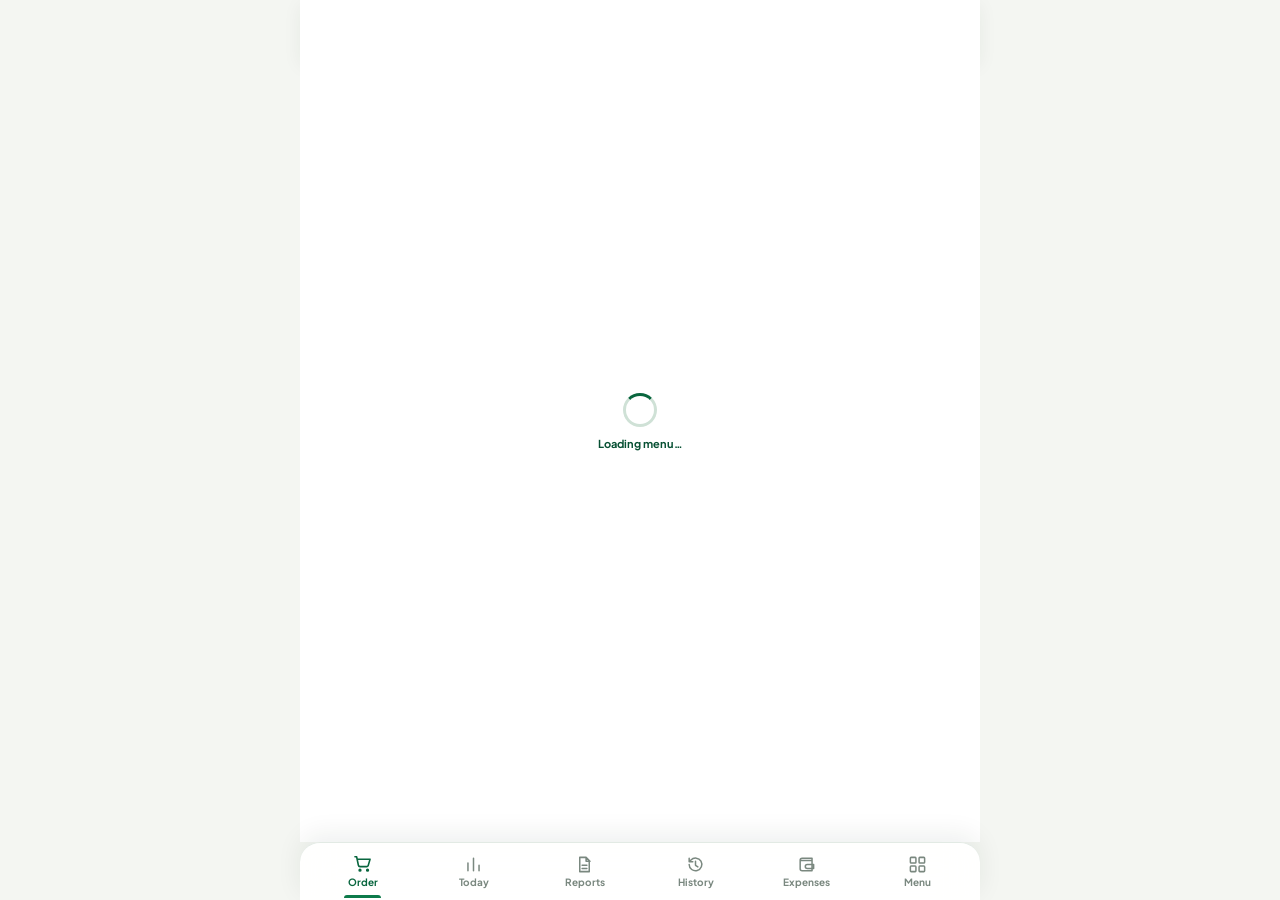
==== commit 9fc47834: "new version v1" ====
--- a/frontend/index.html
+++ b/frontend/index.html
@@ -14,7 +14,7 @@
   <link rel="preconnect" href="https://fonts.googleapis.com">
   <link rel="preconnect" href="https://fonts.gstatic.com" crossorigin>
   <link href="https://fonts.googleapis.com/css2?family=Plus+Jakarta+Sans:wght@400;500;600;700;800&display=swap" rel="stylesheet">
-  <link rel="stylesheet" href="./css/style.css?v=20261015-2">
+  <link rel="stylesheet" href="./css/style.css?v=20261016-27">
 </head>
 <body>
   <svg class="icon-sprite" aria-hidden="true">
@@ -28,6 +28,8 @@
     <symbol id="i-history" viewBox="0 0 24 24"><path d="M4 12a8 8 0 1 0 2.3-5.7L4 8.6M4 4v4.6h4.6M12 8v5l3 2"/></symbol>
     <symbol id="i-wallet" viewBox="0 0 24 24"><path d="M4 6.5A2.5 2.5 0 0 1 6.5 4H19v16H6.5A2.5 2.5 0 0 1 4 17.5zM4 7h15m-6 5h8v5h-8a2.5 2.5 0 0 1 0-5Z"/></symbol>
     <symbol id="i-card" viewBox="0 0 24 24"><rect x="3" y="5" width="18" height="14" rx="2"/><path d="M3 10h18m-14 5h4"/></symbol>
+    <symbol id="i-grid" viewBox="0 0 24 24"><rect x="3" y="3" width="7" height="7" rx="1"/><rect x="14" y="3" width="7" height="7" rx="1"/><rect x="3" y="14" width="7" height="7" rx="1"/><rect x="14" y="14" width="7" height="7" rx="1"/></symbol>
+    <symbol id="i-list" viewBox="0 0 24 24"><path d="M9 6h12M9 12h12M9 18h12"/><circle cx="4.5" cy="6" r="1"/><circle cx="4.5" cy="12" r="1"/><circle cx="4.5" cy="18" r="1"/></symbol>
     <symbol id="i-store" viewBox="0 0 24 24"><path d="M4 10v10h16V10M3 10l2-6h14l2 6a3 3 0 0 1-5 2 3 3 0 0 1-4 0 3 3 0 0 1-4 0 3 3 0 0 1-5-2Zm5 10v-5h8v5"/></symbol>
   </svg>
   <div id="offlineBanner" class="offline hidden">Offline — current order is safe.</div>
@@ -37,6 +39,16 @@
       <div class="brand reference-brand">
         <img class="brand-logo reference-logo" src="./assets/surti-bite-logo.webp" alt="Surti Bite logo">
       </div>
+      <button id="sessionBtn" class="session-banner" type="button">
+        <svg class="icon session-sun"><use href="#i-sun"/></svg>
+        <span class="session-copy">
+          <strong id="sessionBannerTitle">Session Closed</strong>
+          <small id="sessionBannerTime">Tap to open store</small>
+        </span>
+        <span class="session-live">
+          <strong id="sessionLiveLabel">Closed</strong>
+        </span>
+      </button>
       <div class="header-actions">
         <button id="searchToggle" class="header-icon-btn" type="button" aria-label="Search menu" aria-expanded="false">
           <svg class="icon"><use href="#i-search"/></svg>
@@ -54,28 +66,31 @@
       <input id="search" type="search" placeholder="Search menu items" autocomplete="off">
     </div>
 
-    <button id="sessionBtn" class="session-banner" type="button">
-      <svg class="icon session-sun"><use href="#i-sun"/></svg>
-      <span class="session-copy">
-        <strong id="sessionBannerTitle">Session Closed</strong>
-        <small id="sessionBannerTime">Tap to open store</small>
-      </span>
-      <span class="session-live">
-        <strong id="sessionLiveLabel">Closed</strong>
-        <small id="sessionOpenLabel">Store Closed</small>
-      </span>
-    </button>
-
     <section id="sessionWarning" class="session-warning hidden"></section>
 
     <section id="view-order" class="view active">
-      <div class="open-orders-bar">
-        <div id="openOrderTabs" class="open-order-tabs" aria-label="Open orders"></div>
-        <button id="newOpenOrder" class="new-order-btn" type="button" aria-label="Start a new order">+ New</button>
-      </div>
-      <div id="categories" class="chips"></div>
-      <div id="items" class="items-grid"></div>
-      <div id="emptyItems" class="empty hidden">No items found.</div>
+      <div id="sessionRequired" class="session-required hidden">
+        <svg class="icon"><use href="#i-store"/></svg>
+        <strong>Activate a session to start taking orders</strong>
+        <small>Open the store session to view the menu and create orders.</small>
+        <button id="activateSessionBtn" class="btn primary" type="button">Activate Session</button>
+      </div>
+      <div id="orderWorkspace">
+        <div class="open-orders-bar">
+          <div id="openOrderTabs" class="open-order-tabs" aria-label="Open orders"></div>
+          <button id="newOpenOrder" class="new-order-btn" type="button" aria-label="Start a new order">+ New</button>
+        </div>
+        <div class="menu-controls">
+          <div id="categories" class="chips"></div>
+          <div class="view-mode-toggle" role="group" aria-label="Menu layout">
+            <button class="view-mode-btn active" data-item-view="grid" type="button" aria-label="Grid view" title="Grid view"><svg class="icon"><use href="#i-grid"/></svg></button>
+            <button class="view-mode-btn" data-item-view="list" type="button" aria-label="List view" title="List view"><svg class="icon"><use href="#i-list"/></svg></button>
+          </div>
+          <button class="menu-manage-btn" id="openMenuManager" type="button">Manage</button>
+        </div>
+        <div id="items" class="items-collection"></div>
+        <div id="emptyItems" class="empty hidden">No items found.</div>
+      </div>
     </section>
 
     <section id="view-today" class="view">
@@ -124,7 +139,31 @@
     </section>
 
     <section id="view-history" class="view">
-      <div class="page-head"><h2>History</h2></div>
+      <div class="page-head">
+        <h2>History</h2>
+        <button class="small-btn history-filter-toggle" id="historyFilterToggle" type="button">Filters <span id="historyFilterCount"></span></button>
+      </div>
+      <div class="card history-filters hidden" id="historyFilters">
+        <label class="history-filter-search">
+          <span>Search</span>
+          <input class="input" id="historyQuery" type="search" placeholder="Order, item, person, table or token">
+        </label>
+        <div class="history-filter-grid">
+          <label><span>From date</span><input class="input" id="historyFrom" type="date"></label>
+          <label><span>To date</span><input class="input" id="historyTo" type="date"></label>
+          <label><span>Payment</span><select class="input" id="historyPayment"><option value="">All payments</option><option>Online</option><option>Offline</option></select></label>
+          <label><span>Order type</span><select class="input" id="historyOrderType"><option value="">All types</option><option>Dine-in</option><option>Takeaway</option><option>Unspecified</option></select></label>
+          <label><span>Status</span><select class="input" id="historyStatus"><option value="">All statuses</option><option>Open</option><option>Preparing</option><option>Ready</option><option>Served</option><option>Paid</option><option>Closed</option><option>Completed</option><option>Cancelled</option></select></label>
+          <label><span>Sort by</span><select class="input" id="historySort"><option value="newest">Newest first</option><option value="oldest">Oldest first</option><option value="amountHigh">Amount: high to low</option><option value="amountLow">Amount: low to high</option></select></label>
+          <label><span>Min amount</span><input class="input" id="historyMinAmount" type="number" min="0" inputmode="decimal" placeholder="₹0"></label>
+          <label><span>Max amount</span><input class="input" id="historyMaxAmount" type="number" min="0" inputmode="decimal" placeholder="Any"></label>
+        </div>
+        <div class="history-filter-actions">
+          <button class="btn ghost" id="clearHistoryFilters" type="button">Clear</button>
+          <button class="btn primary" id="applyHistoryFilters" type="button">Apply filters</button>
+        </div>
+      </div>
+      <div class="history-results-meta hidden" id="historyResultsMeta"></div>
       <div id="history"></div>
       <button class="btn ghost full hidden" id="loadMore">Load more</button>
     </section>
@@ -135,10 +174,53 @@
           <small class="eyebrow">BUSINESS DAY</small>
           <h2 id="expenseBusinessDate">Expenses</h2>
         </div>
-        <button class="btn primary" id="openExpense">+ Add</button>
-      </div>
-      <div id="expenseStats" class="stat-grid"></div>
+        <div class="expense-head-actions">
+          <button class="btn ghost expense-filter-toggle" id="expenseFilterToggle" type="button">Filter <span id="expenseFilterCount"></span></button>
+          <button class="btn primary" id="openExpense">+ Add</button>
+        </div>
+      </div>
+      <div id="expenseOverview" class="expense-overview"></div>
+      <div class="card expense-filter-panel hidden" id="expenseFilterPanel">
+        <div class="expense-filter-label">Period</div>
+        <div class="expense-period-controls">
+          <div class="segmented expense-period-tabs" id="expensePeriodTabs">
+            <button class="segment active" data-expense-period="day" type="button">Day</button>
+            <button class="segment" data-expense-period="month" type="button">Month</button>
+            <button class="segment" data-expense-period="year" type="button">Year</button>
+          </div>
+          <input id="expensePeriodValue" class="input" type="date">
+        </div>
+        <div class="expense-filter-label">Expense type</div>
+        <div class="expense-type-filters" id="expenseTypeFilters" aria-label="Filter by expense type">
+          <button class="active" data-expense-type="All" type="button">All types</button>
+          <button data-expense-type="Operating" type="button">Operating</button>
+          <button data-expense-type="Investment" type="button">Investment</button>
+        </div>
+        <div class="expense-filter-label">Fund owner</div>
+        <div class="expense-payer-filters" id="expensePayerFilters" aria-label="Filter expenses by fund owner">
+          <button class="active" data-expense-payer="All" type="button">All</button>
+          <button data-expense-payer="Biren" type="button">Biren</button>
+          <button data-expense-payer="Denish" type="button">Denish</button>
+          <button data-expense-payer="Tanvi" type="button">Tanvi</button>
+          <button data-expense-payer="Chaitali" type="button">Chaitali</button>
+        </div>
+        <div class="expense-filter-label">Payment method</div>
+        <div class="expense-payment-filters" id="expensePaymentFilters" aria-label="Filter expenses by payment method">
+          <button class="active" data-expense-payment="All" type="button">All payments</button>
+          <button data-expense-payment="Online" type="button">Online</button>
+          <button data-expense-payment="Offline" type="button">Offline</button>
+        </div>
+        <div class="expense-filter-label">Settlement status</div>
+        <div class="expense-payment-filters" id="expenseSettlementFilters" aria-label="Filter expenses by settlement status">
+          <button class="active" data-expense-settlement="All" type="button">All statuses</button>
+          <button data-expense-settlement="Pending" type="button">Pending</button>
+          <button data-expense-settlement="Partially settled" type="button">Partial</button>
+          <button data-expense-settlement="Settled" type="button">Settled</button>
+        </div>
+      </div>
+      <div class="expense-filter-summary" id="expenseFilterSummary"></div>
       <div id="expenseList"></div>
+      <button class="btn ghost full hidden" id="loadMoreExpenses" type="button">Load more expenses</button>
     </section>
   </main>
 
@@ -148,6 +230,7 @@
     <button class="nav-item" data-view="reports"><svg class="icon"><use href="#i-file"/></svg><span>Reports</span></button>
     <button class="nav-item" data-view="history"><svg class="icon"><use href="#i-history"/></svg><span>History</span></button>
     <button class="nav-item" data-view="expenses"><svg class="icon"><use href="#i-wallet"/></svg><span>Expenses</span></button>
+    <button class="nav-item" data-view="menu"><svg class="icon"><use href="#i-grid"/></svg><span>Menu</span></button>
   </nav>
 
   <div id="cartSheet" class="sheet cart-sheet hidden">
@@ -179,17 +262,19 @@
         </div>
         <input id="orderFor" class="order-for-input" type="text" maxlength="60" autocomplete="off" placeholder="Person, table, or token (optional)">
       </div>
-      <div class="payment">
-        <span>Payment Method</span>
-        <div class="payment-buttons">
-          <button class="pay active" data-pay="Online"><svg class="icon"><use href="#i-card"/></svg>Online</button>
-          <button class="pay" data-pay="Offline"><svg class="icon"><use href="#i-store"/></svg>Offline</button>
-        </div>
-      </div>
-      <button id="saveOrder" class="save-order-btn">
-        <span class="save-order-label">Save &amp; Close</span>
-        <span id="saveOrderTotal">₹0&nbsp;&nbsp; →</span>
-      </button>
+      <div class="order-action-row">
+        <div class="payment">
+          <span>Payment Method</span>
+          <div class="payment-buttons">
+            <button class="pay active" data-pay="Online"><svg class="icon"><use href="#i-card"/></svg>Online</button>
+            <button class="pay" data-pay="Offline"><svg class="icon"><use href="#i-store"/></svg>Offline</button>
+          </div>
+        </div>
+        <button id="saveOrder" class="save-order-btn">
+          <span class="save-order-label">Save &amp; Close</span>
+          <span id="saveOrderTotal">₹0&nbsp;&nbsp; →</span>
+        </button>
+      </div>
     </div>
   </div>
 
@@ -239,6 +324,31 @@
           <option>Online</option>
           <option>Offline</option>
         </select>
+        <label class="field-label" for="expensePaidBy">Paid by</label>
+        <select id="expensePaidBy" class="input">
+          <option>Biren</option>
+          <option>Denish</option>
+          <option>Tanvi</option>
+          <option>Chaitali</option>
+        </select>
+        <label class="field-label" for="expenseSettlementType">Settlement</label>
+        <select id="expenseSettlementType" class="input">
+          <option>Own funds</option>
+          <option>Advance used</option>
+          <option>Reimbursement due</option>
+          <option>Settled</option>
+        </select>
+        <div class="settlement-form-fields hidden" id="settlementFormFields">
+          <label class="field-label" for="expenseFundOwner">Fund owner</label>
+          <select id="expenseFundOwner" class="input">
+            <option>Biren</option>
+            <option>Denish</option>
+            <option>Tanvi</option>
+            <option>Chaitali</option>
+          </select>
+          <label class="field-label" for="expenseFundRemaining">Fund remaining</label>
+          <input id="expenseFundRemaining" class="input" type="number" min="0" step="1" placeholder="₹0">
+        </div>
         <input id="expenseDesc" class="input" placeholder="Description">
         <input id="expenseVendor" class="input" placeholder="Vendor (optional)">
         <textarea id="expenseNotes" class="input" placeholder="Notes (optional)"></textarea>
@@ -246,6 +356,50 @@
       <button id="saveExpense" class="btn primary full big">Save Expense</button>
     </div>
   </div>
+
+  <div id="settlementSheet" class="sheet hidden">
+    <div class="sheet-backdrop" data-close-sheet></div>
+    <div class="sheet-panel">
+      <div class="grab"></div>
+      <div class="sheet-head"><h3>Return Advance</h3></div>
+      <input id="settlementExpenseId" type="hidden">
+      <div class="settlement-summary" id="settlementSummary"></div>
+      <div class="form-grid">
+        <label class="field-label" for="settlementFrom">Returned by</label>
+        <select id="settlementFrom" class="input"><option>Biren</option><option>Denish</option><option>Tanvi</option><option>Chaitali</option></select>
+        <label class="field-label" for="settlementTo">Returned to</label>
+        <select id="settlementTo" class="input"><option>Biren</option><option>Denish</option><option>Tanvi</option><option>Chaitali</option></select>
+        <input id="settlementAmount" class="input" type="number" min="1" step="1" placeholder="Return amount">
+        <select id="settlementPayment" class="input"><option>Online</option><option>Offline</option></select>
+        <textarea id="settlementNotes" class="input" placeholder="Notes (optional)"></textarea>
+      </div>
+      <button id="saveSettlement" class="btn primary full big">Save Return</button>
+    </div>
+  </div>
+
+  <section id="view-menu" class="view menu-manager-view">
+      <div class="page-head"><h2>Manage Menu</h2><button class="btn primary" id="newMenuItem" type="button">+ Add item</button></div>
+      <div id="menuManagerList" class="menu-manager-list"></div>
+      <div id="menuItemForm" class="menu-item-form hidden">
+        <input id="menuOriginalItemId" type="hidden">
+        <div class="form-grid">
+          <label class="field-label" for="menuItemId">Item ID</label><input id="menuItemId" class="input" maxlength="30" placeholder="Example: L006">
+          <label class="field-label" for="menuItemName">Item name</label><input id="menuItemName" class="input" maxlength="80" placeholder="Item name">
+          <label class="field-label" for="menuItemCategory">Category</label>
+          <div class="category-combobox" id="menuCategoryCombobox">
+            <input id="menuItemCategory" class="input" maxlength="40" autocomplete="off" placeholder="Select or type a new category" role="combobox" aria-expanded="false" aria-controls="menuCategoryOptions">
+            <button class="category-dropdown-toggle" id="menuCategoryToggle" type="button" aria-label="Show categories"></button>
+            <div class="category-dropdown-menu hidden" id="menuCategoryOptions" role="listbox"></div>
+          </div>
+          <label class="field-label" for="menuItemPrice">Price</label><input id="menuItemPrice" class="input" type="number" min="0" step="1" placeholder="₹0">
+          <label class="field-label" for="menuItemActive">Active</label><select id="menuItemActive" class="input"><option>Yes</option><option>No</option></select>
+          <label class="field-label" for="menuItemSortOrder">Sort order</label><input id="menuItemSortOrder" class="input" type="number" min="0" step="1" placeholder="1">
+          <label class="field-label" for="menuItemImageUrl">Image URL</label><input id="menuItemImageUrl" class="input" type="url" placeholder="https://…">
+          <label class="field-label" for="menuItemDescription">Description</label><textarea id="menuItemDescription" class="input" maxlength="240" placeholder="Item description"></textarea>
+        </div>
+        <div class="menu-item-form-actions"><button class="btn ghost" id="cancelMenuItem" type="button">Cancel</button><button class="btn primary" id="saveMenuItem" type="button">Save item</button></div>
+      </div>
+  </section>
 
   <div id="confirmModal" class="app-dialog hidden" role="dialog" aria-modal="true" aria-labelledby="confirmTitle" aria-describedby="confirmMessage">
     <button class="dialog-backdrop" id="confirmBackdrop" type="button" aria-label="Cancel"></button>
@@ -282,7 +436,7 @@
 
   <script src="./js/config.js"></script>
   <script src="./js/storage.js"></script>
-  <script src="./js/api.js"></script>
-  <script src="./js/app.js?v=20261015-2"></script>
+  <script src="./js/api.js?v=20261016-6"></script>
+  <script src="./js/app.js?v=20261016-27"></script>
 </body>
 </html>
--- a/frontend/css/style.css
+++ b/frontend/css/style.css
@@ -1,89 +1,2873 @@
-:root{
-  --green-950:#073b27;--green-900:#075033;--green-800:#09663e;--green-700:#0d7a4a;
-  --green-100:#dcf3e6;--green-50:#eff9f3;--gold:#f6bd24;--gold-soft:#fff4ce;
-  --ink:#16201b;--muted:#66756d;--line:#dfe8e2;--canvas:#f4f6f2;--surface:#fff;
-  --danger:#d83a3a;--danger-soft:#fff0ef;--shadow-sm:0 3px 12px rgba(7,59,39,.06);
-  --shadow-md:0 12px 32px rgba(7,59,39,.12);--shadow-sheet:0 -18px 48px rgba(18,35,27,.18);
-  --radius-sm:10px;--radius-md:16px;--radius-lg:24px;--nav-h:58px;--cart-sheet-height:0px;
-  --ease-out:cubic-bezier(.22,1,.36,1)
-}
-*{box-sizing:border-box;-webkit-tap-highlight-color:transparent}
-html{min-height:100%;background:var(--canvas);scroll-behavior:smooth;-webkit-text-size-adjust:100%}
-body{margin:0;min-height:100%;background:var(--canvas);color:var(--ink);font-family:"Plus Jakarta Sans",ui-sans-serif,-apple-system,BlinkMacSystemFont,"Segoe UI",sans-serif;font-size:14px;padding-bottom:calc(var(--nav-h) + 18px + env(safe-area-inset-bottom));overscroll-behavior-y:none}
-body.cart-sheet-open{padding-bottom:calc(var(--nav-h) + 18px + env(safe-area-inset-bottom))}
-body.modal-sheet-open{overflow:hidden}
-button,input,select,textarea{font:inherit;color:inherit}
-button{cursor:pointer;touch-action:manipulation;user-select:none;-webkit-user-select:none}
-button:disabled{opacity:.52;cursor:not-allowed}
-button:active:not(:disabled){transform:scale(.97)}
-input:focus,select:focus,textarea:focus{border-color:#69a783!important;box-shadow:0 0 0 4px rgba(13,122,74,.1);outline:0}
-.hidden{display:none!important}.icon-sprite{position:absolute;width:0;height:0;overflow:hidden}
-.icon{display:block;width:21px;height:21px;fill:none;stroke:currentColor;stroke-width:1.9;stroke-linecap:round;stroke-linejoin:round;flex:0 0 auto}
-.offline{position:sticky;top:0;z-index:150;padding:9px 14px;background:var(--gold-soft);color:#765800;text-align:center;font-size:11px;font-weight:800;border-bottom:1px solid #efd989}
-.app{width:min(680px,100%);margin:0 auto;padding:14px 14px 24px}
+:root {
+  --green-950: #073b27;
+  --green-900: #075033;
+  --green-800: #09663e;
+  --green-700: #0d7a4a;
+  --green-100: #dcf3e6;
+  --green-50: #eff9f3;
+  --gold: #f6bd24;
+  --gold-soft: #fff4ce;
+  --ink: #16201b;
+  --muted: #66756d;
+  --line: #dfe8e2;
+  --canvas: #f4f6f2;
+  --surface: #fff;
+  --danger: #d83a3a;
+  --danger-soft: #fff0ef;
+  --shadow-sm: 0 3px 12px rgba(7, 59, 39, .06);
+  --shadow-md: 0 12px 32px rgba(7, 59, 39, .12);
+  --shadow-sheet: 0 -18px 48px rgba(18, 35, 27, .18);
+  --radius-sm: 10px;
+  --radius-md: 16px;
+  --radius-lg: 24px;
+  --nav-h: 58px;
+  --cart-sheet-height: 0px;
+  --ease-out: cubic-bezier(.22, 1, .36, 1)
+}
+
+/* In-app menu management */
+.menu-view-active .reference-header{position:fixed;top:0;left:50%;right:auto;width:min(680px,100%);margin:0;transform:translateX(-50%)}.menu-view-active .menu-manager-view{padding-top:74px}
+.category-combobox{position:relative}.category-combobox .input{padding-right:44px}.category-dropdown-toggle{position:absolute;z-index:2;top:0;right:0;width:44px;height:46px;padding:0;border:0;background:transparent}.category-dropdown-toggle::after{content:"";position:absolute;left:17px;top:17px;width:8px;height:8px;border-right:2px solid var(--muted);border-bottom:2px solid var(--muted);transform:rotate(45deg);transition:transform .18s ease}.category-dropdown-toggle.open::after{top:21px;transform:rotate(225deg)}.category-dropdown-menu{position:absolute;z-index:190;left:0;right:0;top:calc(100% + 6px);max-height:230px;overflow:auto;padding:6px;border:1px solid var(--line);border-radius:14px;background:#fff;box-shadow:0 16px 40px rgba(7,59,39,.18);animation:menu-in .18s var(--ease-out)}.category-dropdown-option{display:block;width:100%;min-height:40px;padding:8px 11px;border:0;border-radius:9px;background:transparent;font-size:12px;text-align:left}.category-dropdown-option:hover,.category-dropdown-option:focus{background:var(--green-50);color:var(--green-800);font-weight:800}.category-dropdown-empty{padding:12px;color:var(--muted);font-size:10px;text-align:center}
+.menu-manage-btn{flex:0 0 auto;min-height:38px;padding:0 10px;border:1px solid #cfe1d6;border-radius:11px;background:#fff;color:var(--green-800);font-size:9px;font-weight:800}.menu-manager-view{width:min(680px,100%);margin:0 auto;padding:14px 14px calc(var(--nav-h) + 24px)}.menu-manager-list{display:grid;gap:16px}.menu-manager-category-items{display:grid;gap:7px}.menu-manager-category-title{display:flex;align-items:center;gap:9px;margin:0 2px 7px;color:var(--green-900)}.menu-manager-category-title strong{font-size:11px;text-transform:uppercase;letter-spacing:.07em}.menu-manager-category-title span{color:var(--muted);font-size:9px;font-weight:700}.menu-manager-category-title::after{content:"";height:1px;flex:1;background:linear-gradient(90deg,#b9d7c5,transparent)}.menu-manager-row{display:grid;grid-template-columns:minmax(0,1fr) auto auto auto;align-items:center;gap:7px;padding:10px;border:1px solid var(--line);border-radius:12px;background:#fff}.menu-manager-row.inactive{opacity:.58}.menu-manager-row>div{min-width:0}.menu-manager-row>div strong,.menu-manager-row>div small{display:block;overflow:hidden;text-overflow:ellipsis;white-space:nowrap}.menu-manager-row>div strong{font-size:11px}.menu-manager-row>div small{margin-top:3px;color:var(--muted);font-size:9px}.menu-manager-row>strong{color:var(--green-800);font-size:12px}.menu-item-form-actions{position:sticky;bottom:var(--nav-h);z-index:3;display:grid;grid-template-columns:1fr 1.4fr;gap:8px;padding-top:8px;background:var(--surface);box-shadow:0 -8px 18px 10px var(--surface)}.menu-manager-loading{display:flex;min-height:220px;align-items:center;justify-content:center;flex-direction:column;gap:10px;color:var(--green-800);font-size:11px}
+
+* {
+  box-sizing: border-box;
+  -webkit-tap-highlight-color: transparent
+}
+
+html {
+  min-height: 100%;
+  background: var(--canvas);
+  scroll-behavior: smooth;
+  -webkit-text-size-adjust: 100%
+}
+
+body {
+  margin: 0;
+  min-height: 100%;
+  background: var(--canvas);
+  color: var(--ink);
+  font-family: "Plus Jakarta Sans", ui-sans-serif, -apple-system, BlinkMacSystemFont, "Segoe UI", sans-serif;
+  font-size: 14px;
+  padding-bottom: calc(var(--nav-h) + 18px + env(safe-area-inset-bottom));
+  overscroll-behavior-y: none
+}
+
+body.cart-sheet-open {
+  padding-bottom: calc(var(--nav-h) + 18px + env(safe-area-inset-bottom))
+}
+
+body.modal-sheet-open {
+  overflow: hidden
+}
+
+button,
+input,
+select,
+textarea {
+  font: inherit;
+  color: inherit
+}
+
+button {
+  cursor: pointer;
+  touch-action: manipulation;
+  user-select: none;
+  -webkit-user-select: none
+}
+
+button:disabled {
+  opacity: .52;
+  cursor: not-allowed
+}
+
+button:active:not(:disabled) {
+  transform: scale(.97)
+}
+
+input:focus,
+select:focus,
+textarea:focus {
+  border-color: #69a783 !important;
+  box-shadow: 0 0 0 4px rgba(13, 122, 74, .1);
+  outline: 0
+}
+
+.hidden {
+  display: none !important
+}
+
+.icon-sprite {
+  position: absolute;
+  width: 0;
+  height: 0;
+  overflow: hidden
+}
+
+.icon {
+  display: block;
+  width: 21px;
+  height: 21px;
+  fill: none;
+  stroke: currentColor;
+  stroke-width: 1.9;
+  stroke-linecap: round;
+  stroke-linejoin: round;
+  flex: 0 0 auto
+}
+
+.offline {
+  position: sticky;
+  top: 0;
+  z-index: 150;
+  padding: 9px 14px;
+  background: var(--gold-soft);
+  color: #765800;
+  text-align: center;
+  font-size: 11px;
+  font-weight: 800;
+  border-bottom: 1px solid #efd989
+}
+
+.app {
+  width: min(680px, 100%);
+  margin: 0 auto;
+  padding: 14px 14px 24px
+}
 
 /* Brand and session */
-.reference-header{position:sticky;top:0;z-index:60;display:flex;align-items:center;justify-content:space-between;gap:10px;margin:-14px -14px 0;padding:8px 12px;background:#fff;border-bottom:1px solid #edf1ee;box-shadow:0 5px 18px rgba(7,59,39,.06)}
-.reference-brand{display:flex;align-items:center;min-width:0}.reference-logo{width:46px;height:46px;object-fit:contain;flex:0 0 auto;filter:none}
-.date-pill{display:flex;align-items:center;gap:6px;min-height:40px;padding:0 10px;border:1px solid var(--line);border-radius:12px;background:rgba(255,255,255,.78);box-shadow:var(--shadow-sm);font-size:11px;font-weight:800;white-space:nowrap;backdrop-filter:blur(12px)}
-.date-icon{width:18px;height:18px;color:var(--green-800)}.date-caret{width:15px;height:15px;color:var(--muted)}
-.header-actions{display:flex;align-items:center;gap:6px}.header-icon-btn{width:40px;height:40px;display:grid;place-items:center;padding:0;border:1px solid var(--line);border-radius:12px;background:#fff;color:var(--green-800);box-shadow:var(--shadow-sm);transition:.18s ease}.header-icon-btn.active{border-color:var(--green-800);background:var(--green-800);color:#fff}.header-icon-btn .icon{width:19px;height:19px}
-.session-banner{position:relative;width:100%;display:grid;grid-template-columns:auto 1fr auto;align-items:center;gap:11px;margin:0 0 12px;padding:12px 13px;border:0;border-radius:var(--radius-md);overflow:hidden;background:linear-gradient(120deg,var(--green-900),var(--green-700));color:#fff;text-align:left;box-shadow:none}
-.session-banner::after{content:"";position:absolute;width:120px;height:120px;right:-52px;top:-70px;border-radius:50%;background:rgba(255,255,255,.07)}
-.session-sun{width:29px;height:29px;color:#ffd446;stroke-width:2}.session-copy,.session-live{position:relative;z-index:1}.session-copy strong{display:block;font-size:14px;font-weight:800}.session-copy small{display:block;margin-top:3px;font-size:10px;opacity:.8}.session-live{text-align:right}.session-live strong{display:inline-flex;align-items:center;justify-content:center;min-width:66px;padding:5px 10px;border-radius:999px;background:rgba(15,177,95,.72);font-size:11px;font-weight:800}.session-live strong.live::before{content:"";width:7px;height:7px;margin-right:6px;border-radius:50%;background:#55f99e;box-shadow:0 0 0 4px rgba(85,249,158,.14)}.session-live small{display:block;margin-top:3px;font-size:10px;opacity:.76}
-.session-warning,.warning-box{margin:0 0 10px;padding:10px 12px;border:1px solid #efd989;border-radius:12px;background:var(--gold-soft);color:#765800;font-size:11px;font-weight:700;line-height:1.45}
+.reference-header {
+  position: sticky;
+  top: 0;
+  z-index: 60;
+  display: grid;
+  grid-template-columns: auto minmax(96px, 1fr) auto;
+  align-items: center;
+  gap: 7px;
+  margin: -14px -14px 0;
+  padding: 7px 10px;
+  background: #fff;
+  border-bottom: 1px solid #edf1ee;
+  box-shadow: 0 5px 18px rgba(7, 59, 39, .06)
+}
+
+.reference-brand {
+  display: flex;
+  align-items: center;
+  min-width: 0
+}
+
+.reference-logo {
+  width: 46px;
+  height: 46px;
+  object-fit: contain;
+  flex: 0 0 auto;
+  filter: none
+}
+
+.date-pill {
+  display: flex;
+  align-items: center;
+  gap: 6px;
+  min-height: 40px;
+  padding: 0 10px;
+  border: 1px solid var(--line);
+  border-radius: 12px;
+  background: rgba(255, 255, 255, .78);
+  box-shadow: var(--shadow-sm);
+  font-size: 11px;
+  font-weight: 800;
+  white-space: nowrap;
+  backdrop-filter: blur(12px)
+}
+
+.date-icon {
+  width: 18px;
+  height: 18px;
+  color: var(--green-800)
+}
+
+.date-caret {
+  width: 15px;
+  height: 15px;
+  color: var(--muted)
+}
+
+.header-actions {
+  display: flex;
+  align-items: center;
+  gap: 6px
+}
+
+.header-icon-btn {
+  width: 40px;
+  height: 40px;
+  display: grid;
+  place-items: center;
+  padding: 0;
+  border: 1px solid var(--line);
+  border-radius: 12px;
+  background: #fff;
+  color: var(--green-800);
+  box-shadow: var(--shadow-sm);
+  transition: .18s ease
+}
+
+.header-icon-btn.active {
+  border-color: var(--green-800);
+  background: var(--green-800);
+  color: #fff
+}
+
+.header-icon-btn .icon {
+  width: 19px;
+  height: 19px
+}
+
+.session-banner {
+  position: relative;
+  width: 100%;
+  min-width: 0;
+  min-height: 44px;
+  display: grid;
+  grid-template-columns: 18px minmax(0, 1fr) auto;
+  align-items: center;
+  gap: 5px;
+  margin: 0;
+  padding: 4px 7px;
+  border: 0;
+  border-radius: 11px;
+  overflow: hidden;
+  background: linear-gradient(120deg, var(--green-900), var(--green-700));
+  color: #fff;
+  text-align: left;
+  box-shadow: none
+}
+
+.session-banner::after {
+  content: "";
+  position: absolute;
+  width: 120px;
+  height: 120px;
+  right: -52px;
+  top: -70px;
+  border-radius: 50%;
+  background: rgba(255, 255, 255, .07)
+}
+
+.session-sun {
+  width: 18px;
+  height: 18px;
+  color: #ffd446;
+  stroke-width: 2
+}
+
+.session-copy,
+.session-live {
+  position: relative;
+  z-index: 1;
+  min-width: 0
+}
+
+.session-copy strong {
+  display: block;
+  overflow: hidden;
+  font-size: 10px;
+  font-weight: 800;
+  line-height: 1.15;
+  text-overflow: ellipsis;
+  white-space: nowrap
+}
+
+.session-copy small,
+.session-live small {
+  display: block;
+  overflow: hidden;
+  margin-top: 2px;
+  font-size: 10px;
+  line-height: 1;
+  text-overflow: ellipsis;
+  white-space: nowrap;
+  opacity: .78
+}
+
+.session-live {
+  text-align: right
+}
+
+.session-live strong {
+  display: inline-flex;
+  align-items: center;
+  justify-content: center;
+  min-width: 0;
+  padding: 3px 6px;
+  border-radius: 999px;
+  background: rgba(15, 177, 95, .72);
+  font-size: 10px;
+  font-weight: 800;
+  white-space: nowrap
+}
+
+.session-live strong.live::before {
+  content: "";
+  width: 5px;
+  height: 5px;
+  margin-right: 4px;
+  border-radius: 50%;
+  background: #55f99e;
+  box-shadow: 0 0 0 2px rgba(85, 249, 158, .14)
+}
+
+.session-warning,
+.warning-box {
+  margin: 0 0 10px;
+  padding: 10px 12px;
+  border: 1px solid #efd989;
+  border-radius: 12px;
+  background: var(--gold-soft);
+  color: #765800;
+  font-size: 11px;
+  font-weight: 700;
+  line-height: 1.45
+}
+
+.session-required {
+  display: flex;
+  min-height: 240px;
+  flex-direction: column;
+  align-items: center;
+  justify-content: center;
+  padding: 28px 22px;
+  border: 1px dashed #b9d2c2;
+  border-radius: 18px;
+  background: linear-gradient(180deg, #fff, #f1f8f4);
+  text-align: center
+}
+
+.session-required>.icon {
+  width: 36px;
+  height: 36px;
+  margin-bottom: 12px;
+  color: var(--green-700)
+}
+
+.session-required strong {
+  max-width: 280px;
+  font-size: 15px;
+  line-height: 1.4
+}
+
+.session-required small {
+  max-width: 290px;
+  margin: 6px 0 16px;
+  color: var(--muted);
+  font-size: 11px;
+  line-height: 1.5
+}
+
+.session-required .btn {
+  min-width: 150px
+}
 
 /* Views, search and category filters */
-.view{display:none}.view.active{display:block;animation:view-in .24s var(--ease-out) both}
-#view-order{padding-bottom:calc(var(--cart-sheet-height) + 10px);transition:padding-bottom .22s var(--ease-out)}body:not(.cart-sheet-open) #view-order{padding-bottom:8px}
-.search-row{position:relative;z-index:59;max-height:0;margin:0;overflow:hidden;padding:0;background:transparent;opacity:0;transform:translateY(-6px);transition:max-height .28s var(--ease-out),padding .28s var(--ease-out),margin .28s var(--ease-out),opacity .18s ease,transform .28s var(--ease-out)}.search-row.open{max-height:64px;margin:10px 0 12px;padding:0;opacity:1;transform:none}.search-icon{position:absolute;left:13px;top:50%;z-index:1;width:20px;height:20px;transform:translateY(-50%);color:#75857c;pointer-events:none}
-.search-row:not(.open)+.session-banner{margin-top:12px}
-.search-row input,.input{width:100%;min-height:46px;padding:0 14px;border:1px solid var(--line);border-radius:14px;background:var(--surface);font-size:12px;outline:0;box-shadow:var(--shadow-sm);transition:border-color .18s ease,box-shadow .18s ease}.search-row input{padding-left:42px}.search-row input::placeholder{color:#849188}textarea.input{min-height:86px;padding:13px;resize:vertical}
-.chips{display:flex;gap:8px;overflow-x:auto;padding:0 0 11px;scrollbar-width:none;scroll-snap-type:x proximity}.chips::-webkit-scrollbar{display:none}.chip{flex:0 0 auto;min-width:82px;min-height:38px;padding:7px 15px;border:1px solid #c9dfd2;border-radius:999px;background:#dceee3;color:var(--green-950);font-size:11px;font-weight:800;white-space:nowrap;scroll-snap-align:start;transition:.16s ease}.chip.active{border-color:var(--green-800);background:var(--green-800);color:#fff;box-shadow:0 6px 14px rgba(13,122,74,.2)}
-.open-orders-bar{display:flex;align-items:stretch;gap:7px;margin-bottom:10px}.open-order-tabs{min-width:0;display:flex;flex:1;gap:7px;overflow-x:auto;scrollbar-width:none}.open-order-tabs::-webkit-scrollbar{display:none}.open-order-chip{flex:0 0 auto;display:flex;overflow:hidden;border:1px solid #d8e5dc;border-radius:12px;background:#fff;box-shadow:0 3px 10px rgba(7,59,39,.05)}.open-order-chip>button:first-child{min-width:90px;min-height:44px;padding:6px 9px;border:0;background:transparent;text-align:left}.open-order-chip span{display:block;max-width:110px;overflow:hidden;font-size:11px;font-weight:800;text-overflow:ellipsis;white-space:nowrap}.open-order-chip small{display:block;margin-top:2px;color:var(--muted);font-size:10px}.open-order-chip.active{border-color:var(--green-700);background:var(--green-50);box-shadow:0 4px 12px rgba(13,122,74,.12)}.open-order-chip.active span{color:var(--green-800)}.open-order-remove{width:28px;padding:0;border:0;border-left:1px solid #e4ebe6;background:transparent;color:#87958d;font-size:17px}.new-order-btn{flex:0 0 auto;min-width:62px;padding:0 10px;border:1px solid var(--green-800);border-radius:12px;background:var(--green-800);color:#fff;font-size:11px;font-weight:800}
+.view {
+  position: relative;
+  display: none
+}
+
+.view.active {
+  display: block;
+  animation: view-in .24s var(--ease-out) both
+}
+
+.view-loader {
+  position: fixed;
+  z-index: 79;
+  top: 0;
+  bottom: calc(var(--nav-h) + env(safe-area-inset-bottom));
+  left: 50%;
+  right: auto;
+  width: min(680px, 100%);
+  display: flex;
+  min-height: 0;
+  align-items: center;
+  justify-content: center;
+  flex-direction: column;
+  gap: 10px;
+  border-radius: 0;
+  background: var(--surface);
+  color: var(--green-900);
+  font-size: 11px;
+  transform: translateX(-50%)
+}
+
+.view-loader.hidden {
+  display: none
+}
+
+.loader-spinner {
+  width: 34px;
+  height: 34px;
+  border: 3px solid #cfe1d6;
+  border-top-color: var(--green-800);
+  border-radius: 50%;
+  animation: loader-spin .75s linear infinite
+}
+
+.history-card,
+.expense-card,
+.menu-category-section {
+  content-visibility: auto;
+  contain-intrinsic-size: auto 240px
+}
+
+@keyframes loader-spin {
+  to {
+    transform: rotate(360deg)
+  }
+}
+
+#view-order {
+  padding-top: 10px;
+  padding-bottom: calc(var(--cart-sheet-height) + 10px);
+  transition: padding-bottom .22s var(--ease-out)
+}
+
+body:not(.cart-sheet-open) #view-order {
+  padding-bottom: 8px
+}
+
+.search-row {
+  position: relative;
+  z-index: 59;
+  max-height: 0;
+  margin: 0;
+  overflow: hidden;
+  padding: 0;
+  background: transparent;
+  opacity: 0;
+  transform: translateY(-6px);
+  transition: max-height .28s var(--ease-out), padding .28s var(--ease-out), margin .28s var(--ease-out), opacity .18s ease, transform .28s var(--ease-out)
+}
+
+.search-row.open {
+  max-height: 64px;
+  margin: 10px 0 12px;
+  padding: 0;
+  opacity: 1;
+  transform: none
+}
+
+.search-icon {
+  position: absolute;
+  left: 13px;
+  top: 50%;
+  z-index: 1;
+  width: 20px;
+  height: 20px;
+  transform: translateY(-50%);
+  color: #75857c;
+  pointer-events: none
+}
+
+.search-row input,
+.input {
+  width: 100%;
+  min-height: 46px;
+  padding: 0 14px;
+  border: 1px solid var(--line);
+  border-radius: 14px;
+  background: var(--surface);
+  font-size: 12px;
+  outline: 0;
+  box-shadow: var(--shadow-sm);
+  transition: border-color .18s ease, box-shadow .18s ease
+}
+
+.search-row input {
+  padding-left: 42px
+}
+
+.search-row input::placeholder {
+  color: #849188
+}
+
+textarea.input {
+  min-height: 86px;
+  padding: 13px;
+  resize: vertical
+}
+
+.menu-controls {
+  display: flex;
+  align-items: center;
+  gap: 7px;
+  margin-bottom: 10px
+}
+
+.chips {
+  min-width: 0;
+  display: flex;
+  flex: 1;
+  gap: 8px;
+  overflow-x: auto;
+  padding: 0;
+  scrollbar-width: none;
+  scroll-snap-type: x proximity
+}
+
+.chips::-webkit-scrollbar {
+  display: none
+}
+
+.chip {
+  flex: 0 0 auto;
+  min-width: 82px;
+  min-height: 38px;
+  padding: 7px 15px;
+  border: 1px solid #c9dfd2;
+  border-radius: 999px;
+  background: #dceee3;
+  color: var(--green-950);
+  font-size: 11px;
+  font-weight: 800;
+  white-space: nowrap;
+  scroll-snap-align: start;
+  transition: .16s ease
+}
+
+.chip.active {
+  border-color: var(--green-800);
+  background: var(--green-800);
+  color: #fff;
+  box-shadow: 0 6px 14px rgba(13, 122, 74, .2)
+}
+
+.view-mode-toggle {
+  flex: 0 0 auto;
+  display: grid;
+  grid-template-columns: 1fr 1fr;
+  padding: 3px;
+  border: 1px solid var(--line);
+  border-radius: 11px;
+  background: #fff
+}
+
+.view-mode-btn {
+  width: 34px;
+  height: 32px;
+  display: grid;
+  place-items: center;
+  padding: 0;
+  border: 0;
+  border-radius: 8px;
+  background: transparent;
+  color: #7b8b82
+}
+
+.view-mode-btn .icon {
+  width: 17px;
+  height: 17px
+}
+
+.view-mode-btn.active {
+  background: var(--green-800);
+  color: #fff;
+  box-shadow: 0 3px 8px rgba(7, 80, 51, .18)
+}
+
+.open-orders-bar {
+  display: flex;
+  align-items: stretch;
+  gap: 7px;
+  margin-bottom: 10px
+}
+
+.open-order-tabs {
+  min-width: 0;
+  display: flex;
+  flex: 1;
+  gap: 7px;
+  overflow-x: auto;
+  scrollbar-width: none
+}
+
+.open-order-tabs::-webkit-scrollbar {
+  display: none
+}
+
+.open-order-chip {
+  flex: 0 0 auto;
+  display: flex;
+  align-items: stretch;
+  overflow: hidden;
+  border: 1px solid #d8e5dc;
+  border-radius: 12px;
+  background: #fff;
+  box-shadow: 0 3px 10px rgba(7, 59, 39, .05)
+}
+
+.open-order-chip>button:first-child {
+  min-width: 90px;
+  min-height: 44px;
+  padding: 6px 9px;
+  border: 0;
+  background: transparent;
+  text-align: left
+}
+
+.open-order-chip span {
+  display: block;
+  max-width: 110px;
+  overflow: hidden;
+  font-size: 11px;
+  font-weight: 800;
+  text-overflow: ellipsis;
+  white-space: nowrap
+}
+
+.open-order-chip small {
+  display: block;
+  margin-top: 2px;
+  color: var(--muted);
+  font-size: 10px
+}
+
+.open-order-chip.active {
+  border-color: var(--green-700);
+  background: var(--green-50);
+  box-shadow: 0 4px 12px rgba(13, 122, 74, .12)
+}
+
+.open-order-chip.active span {
+  color: var(--green-800)
+}
+
+.open-order-remove {
+  display: grid;
+  place-items: center;
+  align-self: stretch;
+  flex: 0 0 28px;
+  width: 28px;
+  min-height: 100%;
+  padding: 0;
+  border: 0;
+  border-left: 1px solid #e4ebe6;
+  background: transparent;
+  color: #87958d;
+  font-size: 17px;
+  line-height: 1
+}
+
+.new-order-btn {
+  flex: 0 0 auto;
+  min-width: 62px;
+  padding: 0 10px;
+  border: 1px solid var(--green-800);
+  border-radius: 12px;
+  background: var(--green-800);
+  color: #fff;
+  font-size: 11px;
+  font-weight: 800
+}
 
 /* Products */
-.items-grid{display:grid;grid-template-columns:repeat(2,minmax(0,1fr));gap:12px}.item-card{position:relative;min-width:0;display:flex;flex-direction:column;overflow:hidden;padding:11px;border:1px solid #e2eae5;border-radius:18px;background:var(--surface);box-shadow:0 5px 16px rgba(7,59,39,.07);transition:transform .18s ease,box-shadow .2s ease,border-color .2s ease,background-color .2s ease}.view.active .item-card{animation:card-in .28s var(--ease-out) both}.view.active .item-card:nth-child(2n){animation-delay:.035s}.view.active .item-card:nth-child(n+3){animation-delay:.07s}.item-card.selected{border-color:#83bd9a;background:linear-gradient(180deg,#fff 0%,#f8fcf9 100%);box-shadow:0 8px 22px rgba(7,80,51,.12)}.item-card.selected::before{content:"";position:absolute;top:0;left:18px;right:18px;height:3px;border-radius:0 0 3px 3px;background:var(--green-700)}
-.item-image{display:block;width:calc(100% + 2px);aspect-ratio:16/9;object-fit:cover;margin:-1px -1px 10px;border-radius:12px;background:var(--green-50)}.item-card-content{display:flex;flex:1;flex-direction:column}.item-name{display:-webkit-box;min-height:33px;margin:0;font-size:13px;font-weight:800;line-height:1.28;letter-spacing:-.12px;overflow:hidden;-webkit-box-orient:vertical;-webkit-line-clamp:2}.item-price{margin-top:4px;color:var(--green-800);font-size:16px;font-weight:900;line-height:1.2}.item-desc{display:-webkit-box;min-height:30px;margin:5px 0 0;color:var(--muted);font-size:10px;line-height:1.45;overflow:hidden;-webkit-box-orient:vertical;-webkit-line-clamp:2}
-.qty-row{display:grid;grid-template-columns:minmax(0,1fr) 58px;align-items:center;gap:7px;margin-top:11px}.card-stepper{height:38px;display:grid;grid-template-columns:1fr 1fr 1fr;overflow:hidden;border:1px solid #dbe6df;border-radius:11px;background:#f7faf8}.qty-btn,.qty-num,.add-btn{height:38px}.qty-btn{position:relative;display:grid;place-items:center;padding:0;border:0;background:transparent;color:var(--green-950);font-size:0}.qty-btn::before,.qty-btn.plus::after{content:"";position:absolute;left:50%;top:50%;width:11px;height:2px;border-radius:2px;background:currentColor;transform:translate(-50%,-50%)}.qty-btn.plus::after{transform:translate(-50%,-50%) rotate(90deg)}.qty-btn:active{background:var(--green-100)}.qty-num{display:grid;place-items:center;border-right:1px solid #dbe6df;border-left:1px solid #dbe6df;background:#fff;font-size:12px;font-weight:800}.add-btn{margin:0;padding:0 9px;border:0;border-radius:11px;background:var(--green-800);color:#fff;font-size:11px;font-weight:800;box-shadow:0 5px 12px rgba(13,122,74,.18);transition:background-color .18s ease,box-shadow .18s ease}.add-btn:hover{background:var(--green-700)}.item-card.selected .add-btn{box-shadow:0 6px 14px rgba(13,122,74,.24)}
-.empty{padding:30px 12px;color:var(--muted);font-size:12px;text-align:center}.empty.compact{padding:14px 0}
+.menu-category-section+.menu-category-section {
+  margin-top: 14px
+}
+
+.menu-category-heading {
+  display: flex;
+  align-items: center;
+  gap: 10px;
+  margin: 0 2px 8px;
+  color: var(--green-900);
+  font-size: 11px;
+  font-weight: 900;
+  text-transform: uppercase;
+  letter-spacing: .08em
+}
+
+.menu-category-heading::after {
+  content: "";
+  height: 1px;
+  flex: 1;
+  background: linear-gradient(90deg, #b9d7c5, transparent)
+}
+
+.items-collection.list-view .items-grid {
+  grid-template-columns: 1fr;
+  gap: 7px
+}
+
+.items-collection.list-view .item-card {
+  display: grid;
+  grid-template-columns: minmax(0, 1fr) 158px;
+  align-items: center;
+  gap: 10px;
+  padding: 10px 11px;
+  border-radius: 14px
+}
+
+.items-collection.list-view .item-image {
+  display: none
+}
+
+.items-collection.list-view .item-name {
+  min-height: 0;
+  -webkit-line-clamp: 1
+}
+
+.items-collection.list-view .item-price {
+  font-size: 14px
+}
+
+.items-collection.list-view .item-desc {
+  min-height: 0;
+  margin-top: 3px;
+  -webkit-line-clamp: 1
+}
+
+.items-collection.list-view .qty-row {
+  grid-template-columns: minmax(0, 1fr) 52px;
+  margin-top: 0
+}
+
+.items-collection.list-view .card-stepper,
+.items-collection.list-view .qty-btn,
+.items-collection.list-view .qty-num,
+.items-collection.list-view .add-btn {
+  height: 34px
+}
+
+.items-grid {
+  display: grid;
+  grid-template-columns: repeat(2, minmax(0, 1fr));
+  gap: 12px
+}
+
+.item-card {
+  position: relative;
+  min-width: 0;
+  display: flex;
+  flex-direction: column;
+  overflow: hidden;
+  padding: 11px;
+  border: 1px solid #e2eae5;
+  border-radius: 18px;
+  background: var(--surface);
+
+  transition: transform .18s ease, box-shadow .2s ease, border-color .2s ease, background-color .2s ease
+}
+
+.view.active .item-card {
+  animation: card-in .28s var(--ease-out) both
+}
+
+.view.active .item-card:nth-child(2n) {
+  animation-delay: .035s
+}
+
+.view.active .item-card:nth-child(n+3) {
+  animation-delay: .07s
+}
+
+.item-card.selected {
+  border-color: #83bd9a;
+  background: linear-gradient(180deg, #fff 0%, #f8fcf9 100%);
+  box-shadow: 0 8px 22px rgba(7, 80, 51, .12)
+}
+
+.item-card.selected::before {
+  content: "";
+  position: absolute;
+  top: 0;
+  left: 18px;
+  right: 18px;
+  height: 3px;
+  border-radius: 0 0 3px 3px;
+  background: var(--green-700)
+}
+
+.item-image {
+  display: block;
+  width: calc(100% + 2px);
+  aspect-ratio: 16/9;
+  object-fit: cover;
+  margin: -1px -1px 10px;
+  border-radius: 12px;
+  background: var(--green-50)
+}
+
+.item-card-content {
+  display: flex;
+  flex: 1;
+  flex-direction: column
+}
+
+.item-name {
+  display: -webkit-box;
+  min-height: 33px;
+  margin: 0;
+  font-size: 13px;
+  font-weight: 800;
+  line-height: 1.28;
+  letter-spacing: -.12px;
+  overflow: hidden;
+  -webkit-box-orient: vertical;
+  -webkit-line-clamp: 2
+}
+
+.item-price {
+  margin-top: 4px;
+  color: var(--green-800);
+  font-size: 16px;
+  font-weight: 900;
+  line-height: 1.2
+}
+
+.item-desc {
+  display: -webkit-box;
+  min-height: 30px;
+  margin: 5px 0 0;
+  color: var(--muted);
+  font-size: 10px;
+  line-height: 1.45;
+  overflow: hidden;
+  -webkit-box-orient: vertical;
+  -webkit-line-clamp: 2
+}
+
+.qty-row {
+  display: grid;
+  grid-template-columns: minmax(0, 1fr) 58px;
+  align-items: center;
+  gap: 7px;
+  margin-top: 11px
+}
+
+.card-stepper {
+  height: 38px;
+  display: grid;
+  grid-template-columns: 1fr 1fr 1fr;
+  overflow: hidden;
+  border: 1px solid #dbe6df;
+  border-radius: 11px;
+  background: #f7faf8
+}
+
+.qty-btn,
+.qty-num,
+.add-btn {
+  height: 38px
+}
+
+.qty-btn {
+  position: relative;
+  display: grid;
+  place-items: center;
+  padding: 0;
+  border: 0;
+  background: transparent;
+  color: var(--green-950);
+  font-size: 0
+}
+
+.qty-btn::before,
+.qty-btn.plus::after {
+  content: "";
+  position: absolute;
+  left: 50%;
+  top: 50%;
+  width: 11px;
+  height: 2px;
+  border-radius: 2px;
+  background: currentColor;
+  transform: translate(-50%, -50%)
+}
+
+.qty-btn.plus::after {
+  transform: translate(-50%, -50%) rotate(90deg)
+}
+
+.qty-btn:active {
+  background: var(--green-100)
+}
+
+.qty-num {
+  display: grid;
+  place-items: center;
+  border-right: 1px solid #dbe6df;
+  border-left: 1px solid #dbe6df;
+  background: #fff;
+  font-size: 12px;
+  font-weight: 800
+}
+
+.add-btn {
+  margin: 0;
+  padding: 0 9px;
+  border: 0;
+  border-radius: 11px;
+  background: var(--green-800);
+  color: #fff;
+  font-size: 11px;
+  font-weight: 800;
+  box-shadow: 0 5px 12px rgba(13, 122, 74, .18);
+  transition: background-color .18s ease, box-shadow .18s ease
+}
+
+.add-btn:hover {
+  background: var(--green-700)
+}
+
+.item-card.selected .add-btn {
+  box-shadow: 0 6px 14px rgba(13, 122, 74, .24)
+}
+
+.empty {
+  padding: 30px 12px;
+  color: var(--muted);
+  font-size: 12px;
+  text-align: center
+}
+
+.empty.compact {
+  padding: 14px 0
+}
 
 /* Navigation */
-.bottom-nav{position:fixed;z-index:80;left:0;right:0;bottom:0;height:calc(var(--nav-h) + env(safe-area-inset-bottom));display:flex;padding:3px 7px max(3px,env(safe-area-inset-bottom));border-top:1px solid rgba(223,232,226,.9);background:rgba(255,255,255,.93);box-shadow:0 -8px 26px rgba(20,38,29,.07);backdrop-filter:blur(18px);-webkit-backdrop-filter:blur(18px)}.nav-item{position:relative;flex:1;display:flex;flex-direction:column;align-items:center;justify-content:center;gap:2px;padding:2px;border:0;background:transparent;color:#7a887f;font-size:10px;font-weight:700;transition:color .16s ease,transform .16s ease}.nav-item .icon{width:19px;height:19px;transition:transform .2s var(--ease-out)}.nav-item.active{color:var(--green-800)}.nav-item.active .icon{transform:translateY(-1px) scale(1.06)}.nav-item.active::after{content:"";position:absolute;left:33%;right:33%;bottom:-1px;height:3px;border-radius:3px 3px 0 0;background:var(--green-700)}
+.bottom-nav {
+  position: fixed;
+  z-index: 80;
+  left: 0;
+  right: 0;
+  bottom: 0;
+  height: calc(var(--nav-h) + env(safe-area-inset-bottom));
+  display: flex;
+  padding: 3px 7px max(3px, env(safe-area-inset-bottom));
+  border-top: 1px solid rgba(223, 232, 226, .9);
+  background: rgba(255, 255, 255, .93);
+  box-shadow: 0 -8px 26px rgba(20, 38, 29, .07);
+  backdrop-filter: blur(18px);
+  -webkit-backdrop-filter: blur(18px)
+}
+
+.nav-item {
+  position: relative;
+  flex: 1;
+  display: flex;
+  flex-direction: column;
+  align-items: center;
+  justify-content: center;
+  gap: 2px;
+  padding: 2px;
+  border: 0;
+  background: transparent;
+  color: #7a887f;
+  font-size: 10px;
+  font-weight: 700;
+  transition: color .16s ease, transform .16s ease
+}
+
+.nav-item .icon {
+  width: 19px;
+  height: 19px;
+  transition: transform .2s var(--ease-out)
+}
+
+.nav-item.active {
+  color: var(--green-800)
+}
+
+.nav-item.active .icon {
+  transform: translateY(-1px) scale(1.06)
+}
+
+.nav-item.active::after {
+  content: "";
+  position: absolute;
+  left: 33%;
+  right: 33%;
+  bottom: -1px;
+  height: 3px;
+  border-radius: 3px 3px 0 0;
+  background: var(--green-700)
+}
 
 /* Sheets and current order */
-.sheet{position:fixed;inset:0;z-index:120}.sheet-backdrop{position:absolute;inset:0;background:rgba(12,25,18,.38);backdrop-filter:blur(2px)}.sheet-panel{position:absolute;left:0;right:0;bottom:0;max-height:88dvh;overflow:auto;padding:9px 14px calc(14px + env(safe-area-inset-bottom));border-radius:26px 26px 0 0;background:var(--surface);box-shadow:var(--shadow-sheet);overscroll-behavior:contain;-webkit-overflow-scrolling:touch}.sheet:not(.hidden) .sheet-backdrop{animation:backdrop-in .2s ease-out both}.sheet:not(.hidden) .sheet-panel{animation:sheet-in .32s var(--ease-out) both}.sheet.closing{pointer-events:none}.sheet.closing .sheet-backdrop{animation:backdrop-out .2s ease-in both}.sheet.closing .sheet-panel{animation:sheet-out .22s cubic-bezier(.4,0,1,1) both}
-.grab{display:block;width:42px;height:5px;min-height:5px;margin:0 auto 10px;padding:0;border:0;border-radius:999px;background:#c4cec8}.sheet-head{display:flex;align-items:center;justify-content:space-between;gap:10px;margin-bottom:8px}.sheet-head h3{display:flex;align-items:center;gap:7px;margin:0;font-size:16px;font-weight:800}#cartTitleCount{color:var(--muted);font-size:12px;font-weight:600}.sheet-head-actions{display:flex;align-items:center;gap:10px}.link{padding:6px;border:0;background:none;color:var(--green-800);font-size:11px;font-weight:800}.danger,.danger-text{color:var(--danger)}
-.cart-items-collapsible{max-height:0;overflow:hidden;opacity:0;transform:translateY(-5px);transition:max-height .3s var(--ease-out),opacity .2s ease,transform .3s var(--ease-out)}.cart-items-collapsible.expanded{max-height:42dvh;overflow:auto;opacity:1;transform:none}
-.cart-sheet{pointer-events:none}.cart-sheet .sheet-backdrop{display:none}.cart-sheet .sheet-panel{pointer-events:auto;z-index:2;bottom:calc(var(--nav-h) + env(safe-area-inset-bottom));max-height:min(68dvh,620px);border-bottom-left-radius:0;border-bottom-right-radius:0}.cart-sheet .sheet-head h3::before{content:"";width:20px;height:20px;background:var(--green-800);mask:url("data:image/svg+xml,%3Csvg xmlns='http://www.w3.org/2000/svg' viewBox='0 0 24 24' fill='none' stroke='black' stroke-width='2' stroke-linecap='round' stroke-linejoin='round'%3E%3Cpath d='M3 4h2l2.1 10.1a2 2 0 0 0 2 1.6h7.8a2 2 0 0 0 1.9-1.4L21 7H6'/%3E%3Ccircle cx='9' cy='20' r='1'/%3E%3Ccircle cx='18' cy='20' r='1'/%3E%3C/svg%3E") center/contain no-repeat}
-.cart-item{display:grid;grid-template-columns:minmax(0,1fr) 90px 50px 22px;align-items:center;gap:7px;padding:8px 0;border-top:1px solid #edf1ee}.cart-item:first-child{border-top:0}.cart-item>div:first-child{min-width:0}.cart-thumb{width:50px;height:38px;object-fit:cover;float:left;margin-right:8px;border-radius:9px;background:var(--green-50)}.cart-item-name{overflow:hidden;font-size:12px;font-weight:800;line-height:1.25;text-overflow:ellipsis;white-space:nowrap}.cart-item-price{margin-top:2px;color:var(--muted);font-size:10px;line-height:1.2}.mini-stepper{width:100%;display:grid;grid-template-columns:1fr 1.15fr 1fr;height:34px;overflow:hidden;border:1px solid var(--line);border-radius:10px}.mini-stepper button{display:grid;place-items:center;padding:0;border:0;background:#f9fbf9;font-size:15px}.mini-stepper span{display:grid;place-items:center;border-right:1px solid var(--line);border-left:1px solid var(--line);font-size:11px;font-weight:800}.cart-line-total{font-size:12px;font-weight:800;text-align:right;white-space:nowrap}.cart-remove{width:22px;height:32px;display:grid;place-items:center;padding:0;border:0;background:none;color:#89978f;font-size:18px}
-.totals{display:grid;grid-template-columns:1fr 1fr;margin:8px 0;padding:10px 12px;border-radius:14px;background:linear-gradient(110deg,var(--green-50),#e4f5eb)}.totals div+div{padding-left:14px;border-left:1px solid #c9e0d2}.totals span{display:block;color:var(--muted);font-size:10px}.totals strong{display:block;margin-top:2px;font-size:16px}.payment{margin-bottom:9px}.payment>span{display:block;margin-bottom:7px;color:var(--green-800);font-size:12px;font-weight:900}.payment-buttons{display:grid;grid-template-columns:1fr 1fr;gap:8px}.pay{min-height:40px;display:flex;align-items:center;justify-content:center;gap:7px;border:1px solid var(--line);border-radius:11px;background:#f8faf8;font-size:11px;font-weight:800}.pay .icon{width:17px;height:17px}.pay.active{border-color:var(--green-800);background:var(--green-800);color:#fff;box-shadow:0 6px 14px rgba(13,122,74,.15)}.save-order-btn{width:100%;min-height:48px;display:flex;align-items:center;justify-content:space-between;padding:0 16px;border:0;border-radius:14px;background:linear-gradient(110deg,#ffd447,var(--gold));color:#302300;font-size:13px;font-weight:900;box-shadow:0 8px 18px rgba(246,189,36,.22)}.save-order-label{display:flex;align-items:center;gap:8px;margin:auto}.save-order-label::before{content:"";width:17px;height:17px;border:2px solid currentColor;border-radius:4px;box-shadow:inset 0 -5px 0 currentColor}
-.order-context{margin:3px 0 10px;padding:9px;border:1px solid #e2eae5;border-radius:13px;background:#f8fbf9}.order-context-head{display:flex;align-items:center;justify-content:space-between;margin-bottom:7px;color:var(--green-900);font-size:11px;font-weight:900}.order-status-open{padding:3px 7px;border-radius:999px;background:var(--green-100);color:var(--green-800);font-size:10px}.order-type-buttons{display:grid;grid-template-columns:1fr 1fr;gap:5px;margin-bottom:7px;padding:3px;border-radius:10px;background:#e5eee8}.order-type{min-height:34px;border:0;border-radius:8px;background:transparent;color:var(--muted);font-size:11px;font-weight:800}.order-type.active{background:#fff;color:var(--green-800);box-shadow:0 2px 8px rgba(7,59,39,.09)}.order-for-input{width:100%;height:40px;padding:0 11px;border:1px solid #dbe6df;border-radius:10px;background:#fff;font-size:11px;outline:0}.order-for-input::placeholder{color:#829087}
+.sheet {
+  position: fixed;
+  inset: 0;
+  z-index: 120
+}
+
+.sheet-backdrop {
+  position: absolute;
+  inset: 0;
+  background: rgba(12, 25, 18, .38);
+  backdrop-filter: blur(2px)
+}
+
+.sheet-panel {
+  position: absolute;
+  left: 0;
+  right: 0;
+  bottom: 0;
+  max-height: 88dvh;
+  overflow: auto;
+  padding: 9px 14px calc(14px + env(safe-area-inset-bottom));
+  border-radius: 26px 26px 0 0;
+  background: var(--surface);
+  box-shadow: var(--shadow-sheet);
+  overscroll-behavior: contain;
+  -webkit-overflow-scrolling: touch
+}
+
+.sheet:not(.hidden) .sheet-backdrop {
+  animation: backdrop-in .2s ease-out both
+}
+
+.sheet:not(.hidden) .sheet-panel {
+  animation: sheet-in .32s var(--ease-out) both
+}
+
+.sheet.closing {
+  pointer-events: none
+}
+
+.sheet.closing .sheet-backdrop {
+  animation: backdrop-out .2s ease-in both
+}
+
+.sheet.closing .sheet-panel {
+  animation: sheet-out .22s cubic-bezier(.4, 0, 1, 1) both
+}
+
+.grab {
+  display: block;
+  width: 42px;
+  height: 5px;
+  min-height: 5px;
+  margin: 0 auto 10px;
+  padding: 0;
+  border: 0;
+  border-radius: 999px;
+  background: #c4cec8
+}
+
+.sheet-head {
+  display: flex;
+  align-items: center;
+  justify-content: space-between;
+  gap: 10px;
+  margin-bottom: 8px
+}
+
+.sheet-head h3 {
+  display: flex;
+  align-items: center;
+  gap: 7px;
+  margin: 0;
+  font-size: 16px;
+  font-weight: 800
+}
+
+#cartTitleCount {
+  color: var(--muted);
+  font-size: 12px;
+  font-weight: 600
+}
+
+.sheet-head-actions {
+  display: flex;
+  align-items: center;
+  gap: 10px
+}
+
+.link {
+  padding: 6px;
+  border: 0;
+  background: none;
+  color: var(--green-800);
+  font-size: 11px;
+  font-weight: 800
+}
+
+.danger,
+.danger-text {
+  color: var(--danger)
+}
+
+.cart-items-collapsible {
+  max-height: 0;
+  overflow: hidden;
+  opacity: 0;
+  transform: translateY(-5px);
+  transition: max-height .3s var(--ease-out), opacity .2s ease, transform .3s var(--ease-out)
+}
+
+.cart-items-collapsible.expanded {
+  max-height: 42dvh;
+  overflow: auto;
+  opacity: 1;
+  transform: none
+}
+
+.cart-sheet {
+  pointer-events: none
+}
+
+.cart-sheet .sheet-backdrop {
+  display: none
+}
+
+.cart-sheet .sheet-panel {
+  pointer-events: auto;
+  z-index: 2;
+  bottom: calc(var(--nav-h) + env(safe-area-inset-bottom));
+  max-height: min(68dvh, 620px);
+  border-bottom-left-radius: 0;
+  border-bottom-right-radius: 0
+}
+
+.cart-sheet .sheet-head h3::before {
+  content: "";
+  width: 20px;
+  height: 20px;
+  background: var(--green-800);
+  mask: url("data:image/svg+xml,%3Csvg xmlns='http://www.w3.org/2000/svg' viewBox='0 0 24 24' fill='none' stroke='black' stroke-width='2' stroke-linecap='round' stroke-linejoin='round'%3E%3Cpath d='M3 4h2l2.1 10.1a2 2 0 0 0 2 1.6h7.8a2 2 0 0 0 1.9-1.4L21 7H6'/%3E%3Ccircle cx='9' cy='20' r='1'/%3E%3Ccircle cx='18' cy='20' r='1'/%3E%3C/svg%3E") center/contain no-repeat
+}
+
+.cart-item {
+  display: grid;
+  grid-template-columns: minmax(0, 1fr) 90px 50px 22px;
+  align-items: center;
+  gap: 7px;
+  padding: 8px 0;
+  border-top: 1px solid #edf1ee
+}
+
+.cart-item:first-child {
+  border-top: 0
+}
+
+.cart-item>div:first-child {
+  min-width: 0
+}
+
+.cart-thumb {
+  width: 50px;
+  height: 38px;
+  object-fit: cover;
+  float: left;
+  margin-right: 8px;
+  border-radius: 9px;
+  background: var(--green-50)
+}
+
+.cart-item-name {
+  overflow: hidden;
+  font-size: 12px;
+  font-weight: 800;
+  line-height: 1.25;
+  text-overflow: ellipsis;
+  white-space: nowrap
+}
+
+.cart-item-price {
+  margin-top: 2px;
+  color: var(--muted);
+  font-size: 10px;
+  line-height: 1.2
+}
+
+.mini-stepper {
+  width: 100%;
+  display: grid;
+  grid-template-columns: 1fr 1.15fr 1fr;
+  height: 34px;
+  overflow: hidden;
+  border: 1px solid var(--line);
+  border-radius: 10px
+}
+
+.mini-stepper button {
+  display: grid;
+  place-items: center;
+  padding: 0;
+  border: 0;
+  background: #f9fbf9;
+  font-size: 15px
+}
+
+.mini-stepper span {
+  display: grid;
+  place-items: center;
+  border-right: 1px solid var(--line);
+  border-left: 1px solid var(--line);
+  font-size: 11px;
+  font-weight: 800
+}
+
+.cart-line-total {
+  font-size: 12px;
+  font-weight: 800;
+  text-align: right;
+  white-space: nowrap
+}
+
+.cart-remove {
+  width: 22px;
+  height: 32px;
+  display: grid;
+  place-items: center;
+  padding: 0;
+  border: 0;
+  background: none;
+  color: #89978f;
+  font-size: 18px
+}
+
+.totals {
+  display: grid;
+  grid-template-columns: 1fr 1fr;
+  margin: 8px 0;
+  padding: 10px 12px;
+  border-radius: 14px;
+  background: linear-gradient(110deg, var(--green-50), #e4f5eb)
+}
+
+.totals div+div {
+  padding-left: 14px;
+  border-left: 1px solid #c9e0d2
+}
+
+.totals span {
+  display: block;
+  color: var(--muted);
+  font-size: 10px
+}
+
+.totals strong {
+  display: block;
+  margin-top: 2px;
+  font-size: 16px
+}
+
+.order-action-row {
+  display: grid;
+  grid-template-columns: minmax(0, 1fr) minmax(150px, 1.65fr);
+  align-items: stretch;
+  gap: 7px
+}
+
+.payment {
+  min-width: 0;
+  margin: 0
+}
+
+.payment>span {
+  position: absolute;
+  width: 1px;
+  height: 1px;
+  overflow: hidden;
+  clip: rect(0, 0, 0, 0);
+  white-space: nowrap
+}
+
+.payment-buttons {
+  height: 100%;
+  display: grid;
+  grid-template-columns: 1fr 1fr;
+  gap: 7px
+}
+
+.pay {
+  min-width: 0;
+  min-height: 42px;
+  display: flex;
+  align-items: center;
+  justify-content: center;
+  gap: 5px;
+  padding: 0 6px;
+  border: 1px solid var(--line);
+  border-radius: 11px;
+  background: #f8faf8;
+  font-size: 10px;
+  font-weight: 800
+}
+
+.pay .icon {
+  width: 15px;
+  height: 15px;
+  flex: 0 0 auto
+}
+
+.pay.active {
+  border-color: var(--green-800);
+  background: var(--green-800);
+  color: #fff;
+  box-shadow: 0 6px 14px rgba(13, 122, 74, .15)
+}
+
+.save-order-btn {
+  width: 100%;
+  min-width: 0;
+  min-height: 42px;
+  display: flex;
+  align-items: center;
+  justify-content: space-between;
+  gap: 7px;
+  padding: 0 11px;
+  border: 0;
+  border-radius: 12px;
+  background: linear-gradient(110deg, #ffd447, var(--gold));
+  color: #302300;
+  font-size: 11px;
+  font-weight: 900;
+  box-shadow: 0 8px 18px rgba(246, 189, 36, .22)
+}
+
+.save-order-label {
+  display: flex;
+  min-width: 0;
+  align-items: center;
+  gap: 6px;
+  margin: 0;
+  white-space: nowrap
+}
+
+.save-order-label::before {
+  content: "";
+  width: 15px;
+  height: 15px;
+  flex: 0 0 auto;
+  border: 2px solid currentColor;
+  border-radius: 4px;
+  box-shadow: inset 0 -5px 0 currentColor
+}
+
+#saveOrderTotal {
+  white-space: nowrap
+}
+
+.order-context {
+  margin: 3px 0 10px;
+  padding: 9px;
+  border: 1px solid #e2eae5;
+  border-radius: 13px;
+  background: #f8fbf9
+}
+
+.order-context-head {
+  display: flex;
+  align-items: center;
+  justify-content: space-between;
+  margin-bottom: 7px;
+  color: var(--green-900);
+  font-size: 11px;
+  font-weight: 900
+}
+
+.order-status-open {
+  padding: 3px 7px;
+  border-radius: 999px;
+  background: var(--green-100);
+  color: var(--green-800);
+  font-size: 10px
+}
+
+.order-type-buttons {
+  display: grid;
+  grid-template-columns: 1fr 1fr;
+  gap: 5px;
+  margin-bottom: 7px;
+  padding: 3px;
+  border-radius: 10px;
+  background: #e5eee8
+}
+
+.order-type {
+  min-height: 34px;
+  border: 0;
+  border-radius: 8px;
+  background: transparent;
+  color: var(--muted);
+  font-size: 11px;
+  font-weight: 800
+}
+
+.order-type.active {
+  background: #fff;
+  color: var(--green-800);
+  box-shadow: 0 2px 8px rgba(7, 59, 39, .09)
+}
+
+.order-for-input {
+  width: 100%;
+  height: 40px;
+  padding: 0 11px;
+  border: 1px solid #dbe6df;
+  border-radius: 10px;
+  background: #fff;
+  font-size: 11px;
+  outline: 0
+}
+
+.order-for-input::placeholder {
+  color: #829087
+}
 
 /* Dashboards, reports, history and expenses */
-.page-head{display:flex;align-items:center;justify-content:space-between;gap:10px;margin:4px 0 13px}.page-head h2{margin:0;font-size:21px;font-weight:800;letter-spacing:-.4px}.eyebrow{display:block;margin-bottom:3px;color:var(--green-700);font-size:10px;font-weight:900;letter-spacing:.12em}.stat-grid{display:grid;grid-template-columns:repeat(2,minmax(0,1fr));gap:9px;margin-bottom:11px}.stat{padding:12px;border:1px solid #e5ebe7;border-radius:14px;background:var(--surface);box-shadow:var(--shadow-sm)}.stat span{display:block;color:var(--muted);font-size:10px;font-weight:600}.stat strong{display:block;margin-top:4px;font-size:16px;font-weight:800}.stat.good strong{color:var(--green-700)}.stat.warn strong{color:#ac7600}.stat.bad strong{color:var(--danger)}
-.card{margin-bottom:10px;padding:13px;border:1px solid #e5ebe7;border-radius:var(--radius-md);background:var(--surface);box-shadow:var(--shadow-sm)}.card-title{margin-bottom:8px;font-size:13px;font-weight:800}.list-row{display:grid;grid-template-columns:1fr auto;gap:10px;padding:9px 0;border-top:1px solid #edf1ee;font-size:12px}.list-row:first-child{border-top:0}.list-row small{display:block;margin-top:3px;color:var(--muted);font-size:10px}.segmented{display:flex;margin-bottom:10px;padding:4px;border-radius:13px;background:#e6eee9}.segment{flex:1;padding:9px;border:0;border-radius:10px;background:transparent;font-size:11px;font-weight:800}.segment.active{background:var(--surface);color:var(--green-800);box-shadow:0 3px 10px rgba(7,59,39,.08)}
-.btn{min-height:42px;padding:0 14px;border:1px solid var(--line);border-radius:11px;background:var(--surface);font-size:11px;font-weight:800}.btn.primary{border-color:var(--green-800);background:var(--green-800);color:#fff}.btn.ghost{background:var(--surface)}.btn.full{width:100%}.btn.big{min-height:48px;font-size:13px}.btn.danger-outline{border-color:#f1b7b2;background:var(--danger-soft);color:var(--danger)}.report-controls{display:grid;grid-template-columns:1fr auto;align-items:center;gap:8px}.report-actions{display:grid;grid-template-columns:1fr 1fr;gap:8px;margin-bottom:10px}.form-grid{display:grid;gap:9px;margin-bottom:11px}.field-label{margin-bottom:-5px;color:var(--muted);font-size:10px;font-weight:800}
-.native-control-hidden{position:absolute!important;width:1px!important;height:1px!important;overflow:hidden!important;opacity:0!important;pointer-events:none!important}.custom-select{position:relative;width:100%}.custom-select-trigger,.custom-date-trigger{width:100%;min-height:46px;padding:0 42px 0 14px;border:1px solid var(--line);border-radius:14px;background:#fff;font-size:12px;text-align:left;box-shadow:var(--shadow-sm)}.custom-select-trigger::after{content:"";position:absolute;right:16px;top:50%;width:8px;height:8px;border-right:2px solid var(--muted);border-bottom:2px solid var(--muted);transform:translateY(-70%) rotate(45deg);transition:transform .18s ease}.custom-select-trigger[aria-expanded="true"]::after{transform:translateY(-25%) rotate(225deg)}.custom-select-menu{position:absolute;z-index:180;left:0;right:0;top:calc(100% + 6px);max-height:230px;overflow:auto;padding:6px;border:1px solid var(--line);border-radius:14px;background:#fff;box-shadow:0 16px 40px rgba(7,59,39,.18);animation:menu-in .18s var(--ease-out)}.custom-select-menu.open-up{top:auto;bottom:calc(100% + 6px);transform-origin:bottom}.custom-select-option{width:100%;min-height:40px;padding:8px 11px;border:0;border-radius:9px;background:transparent;font-size:12px;text-align:left}.custom-select-option:hover,.custom-select-option.selected{background:var(--green-50);color:var(--green-800);font-weight:800}.custom-date-trigger{position:relative}.custom-date-trigger::after{content:"";position:absolute;right:14px;top:50%;width:17px;height:17px;transform:translateY(-50%);background:var(--green-800);mask:url("data:image/svg+xml,%3Csvg xmlns='http://www.w3.org/2000/svg' viewBox='0 0 24 24' fill='none' stroke='black' stroke-width='2' stroke-linecap='round' stroke-linejoin='round'%3E%3Cpath d='M7 3v3m10-3v3M4.5 9.5h15M6 5h12a2 2 0 0 1 2 2v12a2 2 0 0 1-2 2H6a2 2 0 0 1-2-2V7a2 2 0 0 1 2-2Z'/%3E%3C/svg%3E") center/contain no-repeat}
-.session-row{display:grid;grid-template-columns:1fr auto;align-items:center;gap:10px;padding:10px 0;border-top:1px solid #edf1ee}.session-row:first-child{border-top:0}.session-row strong{font-size:12px}.session-row small{display:block;margin-top:3px;color:var(--muted);font-size:10px}.session-money{text-align:right}.small-btn{min-height:32px;padding:0 10px;border:1px solid var(--line);border-radius:9px;background:#fff;font-size:10px;font-weight:800}.status-live{color:var(--green-700)}.status-cancelled{color:var(--danger);font-size:10px;font-weight:900}.cancelled-card{opacity:.66}.expense-top{display:grid;grid-template-columns:1fr auto;align-items:start;gap:10px}.expense-top>div>strong{display:block;font-size:12px}.expense-top small{display:block;margin-top:3px;color:var(--muted);font-size:10px}.expense-actions{display:flex;justify-content:flex-end;gap:7px;margin-top:9px;padding-top:9px;border-top:1px solid #edf1ee}
-.history-card{padding:14px}.history-head{display:grid;grid-template-columns:minmax(0,1fr) auto;gap:12px;align-items:start}.history-head>div>strong{display:block;font-size:13px}.history-head small{display:block;margin-top:3px;color:var(--muted);font-size:10px}.history-total{text-align:right}.history-total strong{color:var(--green-800);font-size:17px!important}.history-business-date{display:flex;align-items:center;justify-content:space-between;gap:8px;margin:10px 0 7px;padding:7px 9px;border-radius:9px;background:var(--green-50);color:var(--green-900);font-size:10px;font-weight:700}.history-business-date strong{font-size:10px}.history-business-date span{color:var(--muted);white-space:nowrap}.history-items{border-top:1px solid #edf1ee;border-bottom:1px solid #edf1ee}.history-item{display:grid;grid-template-columns:minmax(0,1fr) auto;gap:10px;padding:9px 2px;border-top:1px dashed #e1e8e3;font-size:12px}.history-item:first-child{border-top:0}.history-item b{display:inline-block;min-width:24px;color:var(--green-800)}.history-item strong{font-size:12px}.history-footer{display:flex;align-items:center;justify-content:space-between;gap:10px;padding-top:10px}.history-footer>div>strong{display:block;font-size:12px}.history-footer small{display:block;margin-top:2px;color:var(--muted);font-size:10px}.history-actions{display:flex;align-items:center;gap:6px}.delete-order-btn{border-color:#efc2bf;background:var(--danger-soft);color:var(--danger)}
-.toast{position:fixed;z-index:200;left:50%;top:calc(12px + env(safe-area-inset-top));max-width:calc(100% - 28px);padding:10px 14px;border-radius:12px;background:var(--ink);color:#fff;font-size:11px;font-weight:700;opacity:0;pointer-events:none;transform:translate(-50%,-12px);transition:.22s var(--ease-out);box-shadow:var(--shadow-md)}.toast.show{opacity:1;transform:translate(-50%,0)}.toast.error{background:#a52e2e}
-.app-dialog{position:fixed;inset:0;z-index:220;display:grid;place-items:center;padding:20px}.dialog-backdrop{position:absolute;inset:0;border:0;background:rgba(8,20,13,.48);backdrop-filter:blur(5px)}.app-dialog:not(.hidden):not(.closing) .dialog-backdrop{animation:backdrop-in .2s ease-out both}.dialog-card{position:relative;width:min(360px,100%);padding:22px;border:1px solid rgba(255,255,255,.55);border-radius:22px;background:#fff;box-shadow:0 24px 70px rgba(8,32,20,.26);animation:dialog-in .24s var(--ease-out) both}.dialog-icon{width:42px;height:42px;display:grid;place-items:center;margin-bottom:14px;border-radius:14px;background:var(--gold-soft);color:#9a6a00;font-size:20px;font-weight:900}.dialog-card h3{margin:0 0 7px;font-size:18px}.dialog-card p{margin:0;color:var(--muted);font-size:13px;line-height:1.55}.dialog-actions{display:grid;grid-template-columns:1fr 1fr;gap:9px;margin-top:20px}.danger-button{border-color:var(--danger)!important;background:var(--danger)!important;color:#fff!important}.app-dialog.closing .dialog-backdrop{animation:backdrop-out .18s ease-in both}.app-dialog.closing .dialog-card{animation:dialog-out .18s ease-in both}
-.calendar-card{padding:18px}.calendar-head{display:grid;grid-template-columns:40px 1fr 40px;align-items:center}.calendar-head h3{margin:0;text-align:center}.calendar-nav{width:38px;height:38px;border:1px solid var(--line);border-radius:11px;background:#fff;color:var(--green-800);font-size:24px}.calendar-month{margin:13px 0 10px;color:var(--green-900);font-size:14px;font-weight:800;text-align:center}.calendar-weekdays,.calendar-days{display:grid;grid-template-columns:repeat(7,1fr);gap:4px}.calendar-weekdays span{padding:4px 0;color:var(--muted);font-size:10px;font-weight:800;text-align:center}.calendar-day{aspect-ratio:1;border:0;border-radius:10px;background:transparent;font-size:12px}.calendar-day:hover{background:var(--green-50)}.calendar-day.selected{background:var(--green-800);color:#fff;font-weight:800}.calendar-actions{margin-top:14px}
-
-@keyframes view-in{from{opacity:0;transform:translateY(7px)}to{opacity:1;transform:none}}
-@keyframes card-in{from{opacity:0;transform:translateY(9px) scale(.985)}to{opacity:1;transform:none}}
-@keyframes sheet-in{from{opacity:.75;transform:translateY(46px) scale(.985)}to{opacity:1;transform:none}}
-@keyframes sheet-out{from{opacity:1;transform:none}to{opacity:.55;transform:translateY(38px) scale(.99)}}
-@keyframes backdrop-in{from{opacity:0}to{opacity:1}}@keyframes backdrop-out{from{opacity:1}to{opacity:0}}
-@keyframes menu-in{from{opacity:0;transform:translateY(-5px) scale(.98)}to{opacity:1;transform:none}}
-@keyframes dialog-in{from{opacity:0;transform:translateY(12px) scale(.95)}to{opacity:1;transform:none}}@keyframes dialog-out{from{opacity:1;transform:none}to{opacity:0;transform:translateY(8px) scale(.97)}}
-
-@media(max-width:390px){
-  .app{padding:10px 10px 20px}.reference-header{margin:-10px -10px 0;padding:7px 9px}.reference-logo{width:42px;height:42px}.date-pill{min-height:36px;padding:0 8px;font-size:10px}.header-icon-btn{width:36px;height:36px;border-radius:11px}.session-banner{padding:10px}.items-grid{gap:9px}.item-card{padding:9px}.qty-row{grid-template-columns:minmax(0,1fr) 54px;gap:6px}.card-stepper,.qty-btn,.qty-num,.add-btn{height:36px}.add-btn{padding:0 7px}.payment{display:grid;grid-template-columns:105px 1fr;align-items:center;gap:8px}.payment>span{margin:0}.cart-item{grid-template-columns:minmax(0,1fr) 85px 48px 22px;gap:5px}.cart-thumb{width:44px;height:34px}.mini-stepper{grid-template-columns:1fr 1.15fr 1fr}
-}
-@media(max-width:340px){.reference-logo{width:40px;height:40px}.date-pill{padding:0 7px}.item-desc{display:none}.item-name{font-size:12px}.qty-row{grid-template-columns:minmax(0,1fr) 50px}.add-btn{padding:0 5px}}
-@media(min-width:681px){.bottom-nav{left:50%;right:auto;width:680px;transform:translateX(-50%);border-radius:20px 20px 0 0}.cart-sheet .sheet-panel,.sheet:not(.cart-sheet) .sheet-panel{left:50%;right:auto;width:680px;transform:translateX(-50%)}.sheet:not(.hidden) .sheet-panel{animation-name:sheet-in-wide}.sheet.closing .sheet-panel{animation-name:sheet-out-wide}}
-@keyframes sheet-in-wide{from{opacity:.75;transform:translate(-50%,46px) scale(.985)}to{opacity:1;transform:translate(-50%,0)}}
-@keyframes sheet-out-wide{from{opacity:1;transform:translate(-50%,0)}to{opacity:.55;transform:translate(-50%,38px) scale(.99)}}
-@media(prefers-reduced-motion:reduce){html{scroll-behavior:auto}*,*::before,*::after{animation-duration:.01ms!important;animation-delay:0ms!important;transition-duration:.01ms!important}}
+.page-head {
+  display: flex;
+  align-items: center;
+  justify-content: space-between;
+  gap: 10px;
+  margin: 4px 0 13px
+}
+
+.page-head h2 {
+  margin: 0;
+  font-size: 21px;
+  font-weight: 800;
+  letter-spacing: -.4px
+}
+
+.eyebrow {
+  display: block;
+  margin-bottom: 3px;
+  color: var(--green-700);
+  font-size: 10px;
+  font-weight: 900;
+  letter-spacing: .12em
+}
+
+.stat-grid {
+  display: grid;
+  grid-template-columns: repeat(2, minmax(0, 1fr));
+  gap: 9px;
+  margin-bottom: 11px
+}
+
+.stat {
+  padding: 12px;
+  border: 1px solid #e5ebe7;
+  border-radius: 14px;
+  background: var(--surface);
+  box-shadow: var(--shadow-sm)
+}
+
+.stat span {
+  display: block;
+  color: var(--muted);
+  font-size: 10px;
+  font-weight: 600
+}
+
+.stat strong {
+  display: block;
+  margin-top: 4px;
+  font-size: 16px;
+  font-weight: 800
+}
+
+.stat.good strong {
+  color: var(--green-700)
+}
+
+.stat.warn strong {
+  color: #ac7600
+}
+
+.stat.bad strong {
+  color: var(--danger)
+}
+
+#view-today .stat-grid {
+  grid-template-columns: repeat(3, minmax(0, 1fr));
+  gap: 6px;
+  margin-bottom: 8px
+}
+
+#view-today .stat {
+  min-width: 0;
+  min-height: 43px;
+  display: flex;
+  flex-direction: column;
+  justify-content: center;
+  padding: 7px 9px;
+  border-radius: 11px;
+  box-shadow: 0 2px 8px rgba(7, 59, 39, .05)
+}
+
+#view-today .stat span {
+  overflow: hidden;
+  font-size: 10px;
+  line-height: 1.15;
+  text-overflow: ellipsis;
+  white-space: nowrap
+}
+
+#view-today .stat strong {
+  overflow: hidden;
+  margin-top: 2px;
+  font-size: 13px;
+  line-height: 1.2;
+  text-overflow: ellipsis;
+  white-space: nowrap
+}
+
+.card {
+  margin-bottom: 10px;
+  padding: 13px;
+  border: 1px solid #e5ebe7;
+  border-radius: var(--radius-md);
+  background: var(--surface);
+  box-shadow: var(--shadow-sm)
+}
+
+.card-title {
+  margin-bottom: 8px;
+  font-size: 13px;
+  font-weight: 800
+}
+
+.list-row {
+  display: grid;
+  grid-template-columns: 1fr auto;
+  gap: 10px;
+  padding: 9px 0;
+  border-top: 1px solid #edf1ee;
+  font-size: 12px
+}
+
+.list-row:first-child {
+  border-top: 0
+}
+
+.list-row small {
+  display: block;
+  margin-top: 3px;
+  color: var(--muted);
+  font-size: 10px
+}
+
+.segmented {
+  display: flex;
+  margin-bottom: 10px;
+  padding: 4px;
+  border-radius: 13px;
+  background: #e6eee9
+}
+
+.segment {
+  flex: 1;
+  padding: 9px;
+  border: 0;
+  border-radius: 10px;
+  background: transparent;
+  font-size: 11px;
+  font-weight: 800
+}
+
+.segment.active {
+  background: var(--surface);
+  color: var(--green-800);
+  box-shadow: 0 3px 10px rgba(7, 59, 39, .08)
+}
+
+.btn {
+  min-height: 42px;
+  padding: 0 14px;
+  border: 1px solid var(--line);
+  border-radius: 11px;
+  background: var(--surface);
+  font-size: 11px;
+  font-weight: 800
+}
+
+.btn.primary {
+  border-color: var(--green-800);
+  background: var(--green-800);
+  color: #fff
+}
+
+.btn.ghost {
+  background: var(--surface)
+}
+
+.btn.full {
+  width: 100%
+}
+
+.btn.big {
+  min-height: 48px;
+  font-size: 13px
+}
+
+.btn.danger-outline {
+  border-color: #f1b7b2;
+  background: var(--danger-soft);
+  color: var(--danger)
+}
+
+.report-controls {
+  display: grid;
+  grid-template-columns: 1fr auto;
+  align-items: center;
+  gap: 8px
+}
+
+.report-actions {
+  display: grid;
+  grid-template-columns: 1fr 1fr;
+  gap: 8px;
+  margin-bottom: 10px
+}
+
+.form-grid {
+  display: grid;
+  gap: 9px;
+  margin-bottom: 11px
+}
+
+.field-label {
+  margin-bottom: -5px;
+  color: var(--muted);
+  font-size: 10px;
+  font-weight: 800
+}
+
+#expenseSheet #saveExpense {
+  position: sticky;
+  z-index: 4;
+  bottom: 0;
+  box-shadow: 0 -8px 18px 10px var(--surface)
+}
+
+.native-control-hidden {
+  position: absolute !important;
+  width: 1px !important;
+  height: 1px !important;
+  overflow: hidden !important;
+  opacity: 0 !important;
+  pointer-events: none !important
+}
+
+.custom-select {
+  position: relative;
+  width: 100%
+}
+
+.custom-select-trigger,
+.custom-date-trigger {
+  width: 100%;
+  min-height: 46px;
+  padding: 0 42px 0 14px;
+  border: 1px solid var(--line);
+  border-radius: 14px;
+  background: #fff;
+  font-size: 12px;
+  text-align: left;
+  box-shadow: var(--shadow-sm)
+}
+
+.custom-select-trigger::after {
+  content: "";
+  position: absolute;
+  right: 16px;
+  top: 50%;
+  width: 8px;
+  height: 8px;
+  border-right: 2px solid var(--muted);
+  border-bottom: 2px solid var(--muted);
+  transform: translateY(-70%) rotate(45deg);
+  transition: transform .18s ease
+}
+
+.custom-select-trigger[aria-expanded="true"]::after {
+  transform: translateY(-25%) rotate(225deg)
+}
+
+.custom-select-menu {
+  position: absolute;
+  z-index: 180;
+  left: 0;
+  right: 0;
+  top: calc(100% + 6px);
+  max-height: 230px;
+  overflow: auto;
+  padding: 6px;
+  border: 1px solid var(--line);
+  border-radius: 14px;
+  background: #fff;
+  box-shadow: 0 16px 40px rgba(7, 59, 39, .18);
+  animation: menu-in .18s var(--ease-out)
+}
+
+.custom-select-menu.open-up {
+  top: auto;
+  bottom: calc(100% + 6px);
+  transform-origin: bottom
+}
+
+.custom-select-option {
+  width: 100%;
+  min-height: 40px;
+  padding: 8px 11px;
+  border: 0;
+  border-radius: 9px;
+  background: transparent;
+  font-size: 12px;
+  text-align: left
+}
+
+.custom-select-option:hover,
+.custom-select-option.selected {
+  background: var(--green-50);
+  color: var(--green-800);
+  font-weight: 800
+}
+
+.custom-date-trigger {
+  position: relative
+}
+
+.custom-date-trigger::after {
+  content: "";
+  position: absolute;
+  right: 14px;
+  top: 50%;
+  width: 17px;
+  height: 17px;
+  transform: translateY(-50%);
+  background: var(--green-800);
+  mask: url("data:image/svg+xml,%3Csvg xmlns='http://www.w3.org/2000/svg' viewBox='0 0 24 24' fill='none' stroke='black' stroke-width='2' stroke-linecap='round' stroke-linejoin='round'%3E%3Cpath d='M7 3v3m10-3v3M4.5 9.5h15M6 5h12a2 2 0 0 1 2 2v12a2 2 0 0 1-2 2H6a2 2 0 0 1-2-2V7a2 2 0 0 1 2-2Z'/%3E%3C/svg%3E") center/contain no-repeat
+}
+
+.session-row {
+  display: grid;
+  grid-template-columns: 1fr auto;
+  align-items: center;
+  gap: 10px;
+  padding: 10px 0;
+  border-top: 1px solid #edf1ee
+}
+
+.session-row:first-child {
+  border-top: 0
+}
+
+.session-row strong {
+  font-size: 12px
+}
+
+.session-row small {
+  display: block;
+  margin-top: 3px;
+  color: var(--muted);
+  font-size: 10px
+}
+
+.session-money {
+  text-align: right
+}
+
+.small-btn {
+  min-height: 32px;
+  padding: 0 10px;
+  border: 1px solid var(--line);
+  border-radius: 9px;
+  background: #fff;
+  font-size: 10px;
+  font-weight: 800
+}
+
+.status-live {
+  color: var(--green-700)
+}
+
+.status-cancelled {
+  color: var(--danger);
+  font-size: 10px;
+  font-weight: 900
+}
+
+.cancelled-card {
+  opacity: .66
+}
+
+.expense-top {
+  display: grid;
+  grid-template-columns: 1fr auto;
+  align-items: start;
+  gap: 10px
+}
+
+.expense-top>div>strong {
+  display: block;
+  font-size: 12px
+}
+
+.expense-top small {
+  display: block;
+  margin-top: 3px;
+  color: var(--muted);
+  font-size: 10px
+}
+
+.expense-actions {
+  display: flex;
+  justify-content: flex-end;
+  gap: 7px;
+  margin-top: 9px;
+  padding-top: 9px;
+  border-top: 1px solid #edf1ee
+}
+
+.expense-paid {
+  margin-top: 8px;
+  color: var(--muted);
+  font-size: 10px
+}
+
+.expense-paid strong {
+  color: var(--green-900)
+}
+
+.expense-settlement {
+  display: flex;
+  align-items: center;
+  justify-content: space-between;
+  gap: 8px;
+  margin-top: 7px;
+  padding: 8px 9px;
+  border: 1px solid #f0d79a;
+  border-radius: 9px;
+  background: #fff9e8;
+  color: #765000;
+  font-size: 9px
+}
+
+.expense-settlement strong {
+  white-space: nowrap
+}
+
+.expense-settlement span {
+  text-align: right
+}
+
+.settlement-form-fields {
+  display: grid;
+  gap: 9px;
+  padding: 10px;
+  border: 1px solid #e3ebe6;
+  border-radius: 12px;
+  background: var(--green-50)
+}
+
+.settlement-summary {
+  display: flex;
+  align-items: center;
+  justify-content: space-between;
+  margin-bottom: 12px;
+  padding: 11px;
+  border: 1px solid #cfe1d6;
+  border-radius: 12px;
+  background: var(--green-50);
+  font-size: 11px
+}
+
+.settlement-summary strong {
+  color: var(--green-800)
+}
+
+.settlement-return-btn {
+  margin-right: auto;
+  border-color: #c58c19;
+  background: #fff9e8;
+  color: #765000
+}
+
+.expense-head-actions {
+  display: flex;
+  gap: 6px
+}
+
+.expense-head-actions .btn {
+  min-height: 38px
+}
+
+.expense-filter-toggle.active {
+  border-color: var(--green-700);
+  background: var(--green-50);
+  color: var(--green-800)
+}
+
+.expense-filter-panel {
+  margin: -1px 0 7px;
+  padding: 10px
+}
+
+.expense-filter-label {
+  margin: 0 0 5px 2px;
+  color: var(--muted);
+  font-size: 9px;
+  font-weight: 800
+}
+
+.expense-filter-label:not(:first-child) {
+  margin-top: 7px
+}
+
+.expense-payer-filters {
+  display: flex;
+  gap: 5px;
+  overflow-x: auto;
+  padding-bottom: 2px;
+  scrollbar-width: none
+}
+
+.expense-payer-filters::-webkit-scrollbar {
+  display: none
+}
+
+.expense-payer-filters button {
+  flex: 0 0 auto;
+  min-height: 29px;
+  padding: 0 12px;
+  border: 1px solid #cfe1d6;
+  border-radius: 999px;
+  background: var(--green-50);
+  color: var(--green-900);
+  font-size: 9px;
+  font-weight: 800
+}
+
+.expense-payer-filters button.active {
+  border-color: var(--green-800);
+  background: var(--green-800);
+  color: #fff
+}
+
+.expense-filter-summary {
+  display: flex;
+  align-items: center;
+  justify-content: space-between;
+  margin-bottom: 8px;
+  padding: 0 2px;
+  color: var(--muted);
+  font-size: 10px
+}
+
+.expense-filter-summary strong {
+  color: var(--green-900);
+  font-size: 11px
+}
+
+.expense-payment-filters {
+  display: flex;
+  gap: 5px
+}
+
+.expense-payment-filters button {
+  min-height: 29px;
+  padding: 0 12px;
+  border: 1px solid #dfe6e1;
+  border-radius: 9px;
+  background: #fff;
+  color: var(--muted);
+  font-size: 9px;
+  font-weight: 800
+}
+
+.expense-payment-filters button.active {
+  border-color: #7e9a89;
+  background: #edf3ef;
+  color: var(--green-950)
+}
+
+.expense-period-controls {
+  display: grid;
+  grid-template-columns: minmax(0, 1fr) 145px;
+  gap: 8px;
+  align-items: center;
+  margin-bottom: 7px
+}
+
+.expense-period-tabs {
+  margin: 0
+}
+
+.expense-period-controls .input {
+  min-height: 40px
+}
+
+#loadMoreExpenses {
+  margin-top: 9px
+}
+
+.expense-overview {
+  display: grid;
+  grid-template-columns: 1fr 1fr;
+  gap: 7px;
+  margin-bottom: 8px
+}
+
+.expense-overview>div {
+  display: flex;
+  align-items: center;
+  justify-content: space-between;
+  min-width: 0;
+  padding: 9px 10px;
+  border: 1px solid #e2e9e4;
+  border-radius: 11px;
+  background: #fff;
+  box-shadow: 0 2px 8px rgba(7, 59, 39, .05)
+}
+
+.expense-overview span {
+  color: var(--muted);
+  font-size: 9px;
+  font-weight: 700
+}
+
+.expense-overview strong {
+  color: var(--green-900);
+  font-size: 13px
+}
+
+.expense-type-filters {
+  display: flex;
+  gap: 5px
+}
+
+.expense-type-filters button {
+  min-height: 29px;
+  padding: 0 12px;
+  border: 1px solid #dfe6e1;
+  border-radius: 9px;
+  background: #fff;
+  color: var(--muted);
+  font-size: 9px;
+  font-weight: 800
+}
+
+.expense-type-filters button.active {
+  border-color: var(--green-800);
+  background: var(--green-800);
+  color: #fff
+}
+
+.history-card {
+  padding: 14px
+}
+
+.history-head {
+  display: grid;
+  grid-template-columns: minmax(0, 1fr) auto;
+  gap: 12px;
+  align-items: start
+}
+
+.history-head>div>strong {
+  display: block;
+  font-size: 13px
+}
+
+.history-head small {
+  display: block;
+  margin-top: 3px;
+  color: var(--muted);
+  font-size: 10px
+}
+
+.history-total {
+  text-align: right
+}
+
+.history-total strong {
+  color: var(--green-800);
+  font-size: 17px !important
+}
+
+.history-business-date {
+  display: flex;
+  align-items: center;
+  justify-content: space-between;
+  gap: 8px;
+  margin: 10px 0 7px;
+  padding: 7px 9px;
+  border-radius: 9px;
+  background: var(--green-50);
+  color: var(--green-900);
+  font-size: 10px;
+  font-weight: 700
+}
+
+.history-business-date strong {
+  font-size: 10px
+}
+
+.history-business-date span {
+  color: var(--muted);
+  white-space: nowrap
+}
+
+.history-items {
+  border-top: 1px solid #edf1ee;
+  border-bottom: 1px solid #edf1ee
+}
+
+.history-item {
+  display: grid;
+  grid-template-columns: minmax(0, 1fr) auto;
+  gap: 10px;
+  padding: 9px 2px;
+  border-top: 1px dashed #e1e8e3;
+  font-size: 12px
+}
+
+.history-item:first-child {
+  border-top: 0
+}
+
+.history-item b {
+  display: inline-block;
+  min-width: 24px;
+  color: var(--green-800)
+}
+
+.history-item strong {
+  font-size: 12px
+}
+
+.history-footer {
+  display: flex;
+  align-items: center;
+  justify-content: space-between;
+  gap: 10px;
+  padding-top: 10px
+}
+
+.history-footer>div>strong {
+  display: block;
+  font-size: 12px
+}
+
+.history-footer small {
+  display: block;
+  margin-top: 2px;
+  color: var(--muted);
+  font-size: 10px
+}
+
+.history-actions {
+  display: flex;
+  align-items: center;
+  gap: 6px
+}
+
+.delete-order-btn {
+  border-color: #efc2bf;
+  background: var(--danger-soft);
+  color: var(--danger)
+}
+
+.history-filter-toggle {
+  min-width: 78px
+}
+
+.history-filter-toggle.active {
+  border-color: var(--green-700);
+  background: var(--green-50);
+  color: var(--green-800)
+}
+
+.history-filters {
+  margin-bottom: 10px;
+  padding: 11px
+}
+
+.history-filters label>span {
+  display: block;
+  margin: 0 0 4px 2px;
+  color: var(--muted);
+  font-size: 9px;
+  font-weight: 800
+}
+
+.history-filter-search {
+  display: block;
+  margin-bottom: 8px
+}
+
+.history-filters .input,
+.history-filters .custom-select-trigger {
+  min-height: 38px;
+  padding-left: 10px;
+  border-radius: 10px;
+  font-size: 10px;
+  box-shadow: none
+}
+
+.history-filter-grid {
+  display: grid;
+  grid-template-columns: repeat(2, minmax(0, 1fr));
+  gap: 8px
+}
+
+.history-filter-actions {
+  display: grid;
+  grid-template-columns: 1fr 1.5fr;
+  gap: 8px;
+  margin-top: 10px
+}
+
+.history-filter-actions .btn {
+  min-height: 39px
+}
+
+.history-results-meta {
+  margin: -2px 2px 8px;
+  color: var(--muted);
+  font-size: 10px;
+  font-weight: 700
+}
+
+.toast {
+  position: fixed;
+  z-index: 200;
+  left: 50%;
+  top: calc(64px + env(safe-area-inset-top));
+  width: max-content;
+  max-width: min(340px, calc(100% - 24px));
+  min-height: 48px;
+  display: flex;
+  align-items: center;
+  gap: 10px;
+  padding: 9px 13px 9px 10px;
+  border: 1px solid #dbe8df;
+  border-radius: 15px;
+  background: rgba(255, 255, 255, .97);
+  color: var(--ink);
+  font-size: 11px;
+  font-weight: 750;
+  line-height: 1.4;
+  opacity: 0;
+  pointer-events: none;
+  transform: translate(-50%, -10px) scale(.97);
+  transition: opacity .2s ease, transform .24s var(--ease-out);
+  box-shadow: 0 14px 34px rgba(7, 45, 29, .18);
+  backdrop-filter: blur(16px);
+  -webkit-backdrop-filter: blur(16px)
+}
+
+.toast::before {
+  content: "✓";
+  width: 28px;
+  height: 28px;
+  flex: 0 0 auto;
+  display: grid;
+  place-items: center;
+  border-radius: 9px;
+  background: var(--green-100);
+  color: var(--green-800);
+  font-size: 15px;
+  font-weight: 900
+}
+
+.toast.show {
+  opacity: 1;
+  transform: translate(-50%, 0) scale(1)
+}
+
+.toast.error {
+  border-color: #f0c5c1;
+  background: rgba(255, 250, 249, .98);
+  color: #8f2929
+}
+
+.toast.error::before {
+  content: "!";
+  background: var(--danger-soft);
+  color: var(--danger)
+}
+
+.app-dialog {
+  position: fixed;
+  inset: 0;
+  z-index: 220;
+  display: grid;
+  place-items: center;
+  padding: 20px
+}
+
+.dialog-backdrop {
+  position: absolute;
+  inset: 0;
+  border: 0;
+  background: rgba(8, 20, 13, .48);
+  backdrop-filter: blur(5px)
+}
+
+.app-dialog:not(.hidden):not(.closing) .dialog-backdrop {
+  animation: backdrop-in .2s ease-out both
+}
+
+.dialog-card {
+  position: relative;
+  width: min(360px, 100%);
+  padding: 22px;
+  border: 1px solid rgba(255, 255, 255, .55);
+  border-radius: 22px;
+  background: #fff;
+  box-shadow: 0 24px 70px rgba(8, 32, 20, .26);
+  animation: dialog-in .24s var(--ease-out) both
+}
+
+.dialog-icon {
+  width: 42px;
+  height: 42px;
+  display: grid;
+  place-items: center;
+  margin-bottom: 14px;
+  border-radius: 14px;
+  background: var(--gold-soft);
+  color: #9a6a00;
+  font-size: 20px;
+  font-weight: 900
+}
+
+.dialog-card h3 {
+  margin: 0 0 7px;
+  font-size: 18px
+}
+
+.dialog-card p {
+  margin: 0;
+  color: var(--muted);
+  font-size: 13px;
+  line-height: 1.55
+}
+
+.dialog-actions {
+  display: grid;
+  grid-template-columns: 1fr 1fr;
+  gap: 9px;
+  margin-top: 20px
+}
+
+.danger-button {
+  border-color: var(--danger) !important;
+  background: var(--danger) !important;
+  color: #fff !important
+}
+
+.app-dialog.closing .dialog-backdrop {
+  animation: backdrop-out .18s ease-in both
+}
+
+.app-dialog.closing .dialog-card {
+  animation: dialog-out .18s ease-in both
+}
+
+.calendar-card {
+  padding: 18px
+}
+
+.calendar-head {
+  display: grid;
+  grid-template-columns: 40px 1fr 40px;
+  align-items: center
+}
+
+.calendar-head h3 {
+  margin: 0;
+  text-align: center
+}
+
+.calendar-nav {
+  width: 38px;
+  height: 38px;
+  border: 1px solid var(--line);
+  border-radius: 11px;
+  background: #fff;
+  color: var(--green-800);
+  font-size: 24px
+}
+
+.calendar-month {
+  margin: 13px 0 10px;
+  color: var(--green-900);
+  font-size: 14px;
+  font-weight: 800;
+  text-align: center
+}
+
+.calendar-weekdays,
+.calendar-days {
+  display: grid;
+  grid-template-columns: repeat(7, 1fr);
+  gap: 4px
+}
+
+.calendar-weekdays span {
+  padding: 4px 0;
+  color: var(--muted);
+  font-size: 10px;
+  font-weight: 800;
+  text-align: center
+}
+
+.calendar-day {
+  aspect-ratio: 1;
+  border: 0;
+  border-radius: 10px;
+  background: transparent;
+  font-size: 12px
+}
+
+.calendar-day:hover {
+  background: var(--green-50)
+}
+
+.calendar-day.selected {
+  background: var(--green-800);
+  color: #fff;
+  font-weight: 800
+}
+
+.calendar-actions {
+  margin-top: 14px
+}
+
+@keyframes view-in {
+  from {
+    opacity: 0;
+    transform: translateY(7px)
+  }
+
+  to {
+    opacity: 1;
+    transform: none
+  }
+}
+
+@keyframes card-in {
+  from {
+    opacity: 0;
+    transform: translateY(9px) scale(.985)
+  }
+
+  to {
+    opacity: 1;
+    transform: none
+  }
+}
+
+@keyframes sheet-in {
+  from {
+    opacity: .75;
+    transform: translateY(46px) scale(.985)
+  }
+
+  to {
+    opacity: 1;
+    transform: none
+  }
+}
+
+@keyframes sheet-out {
+  from {
+    opacity: 1;
+    transform: none
+  }
+
+  to {
+    opacity: .55;
+    transform: translateY(38px) scale(.99)
+  }
+}
+
+@keyframes backdrop-in {
+  from {
+    opacity: 0
+  }
+
+  to {
+    opacity: 1
+  }
+}
+
+@keyframes backdrop-out {
+  from {
+    opacity: 1
+  }
+
+  to {
+    opacity: 0
+  }
+}
+
+@keyframes menu-in {
+  from {
+    opacity: 0;
+    transform: translateY(-5px) scale(.98)
+  }
+
+  to {
+    opacity: 1;
+    transform: none
+  }
+}
+
+@keyframes dialog-in {
+  from {
+    opacity: 0;
+    transform: translateY(12px) scale(.95)
+  }
+
+  to {
+    opacity: 1;
+    transform: none
+  }
+}
+
+@keyframes dialog-out {
+  from {
+    opacity: 1;
+    transform: none
+  }
+
+  to {
+    opacity: 0;
+    transform: translateY(8px) scale(.97)
+  }
+}
+
+@media(max-width:390px) {
+  .app {
+    padding: 10px 10px 20px
+  }
+
+  .view-loader {
+    top: 0
+  }
+
+  .reference-header {
+    margin: -10px -10px 0;
+    padding: 7px 9px
+  }
+
+  .reference-logo {
+    width: 42px;
+    height: 42px
+  }
+
+  .date-pill {
+    min-height: 36px;
+    padding: 0 8px;
+    font-size: 10px
+  }
+
+  .header-icon-btn {
+    width: 36px;
+    height: 36px;
+    border-radius: 11px
+  }
+
+  .session-banner {
+    padding: 10px
+  }
+
+  .items-grid {
+    gap: 9px
+  }
+
+  .item-card {
+    padding: 9px
+  }
+
+  .qty-row {
+    grid-template-columns: minmax(0, 1fr) 54px;
+    gap: 6px
+  }
+
+  .card-stepper,
+  .qty-btn,
+  .qty-num,
+  .add-btn {
+    height: 36px
+  }
+
+  .add-btn {
+    padding: 0 7px
+  }
+
+  .cart-item {
+    grid-template-columns: minmax(0, 1fr) 85px 48px 22px;
+    gap: 5px
+  }
+
+  .cart-thumb {
+    width: 44px;
+    height: 34px
+  }
+
+  .mini-stepper {
+    grid-template-columns: 1fr 1.15fr 1fr
+  }
+}
+
+@media(max-width:340px) {
+  .reference-logo {
+    width: 40px;
+    height: 40px
+  }
+
+  .date-pill {
+    padding: 0 7px
+  }
+
+  .item-desc {
+    display: none
+  }
+
+  .item-name {
+    font-size: 12px
+  }
+
+  .qty-row {
+    grid-template-columns: minmax(0, 1fr) 50px
+  }
+
+  .add-btn {
+    padding: 0 5px
+  }
+
+  .order-action-row {
+    grid-template-columns: minmax(0, 1fr) minmax(135px, 1.55fr)
+  }
+
+  .pay {
+    padding: 0 4px;
+    font-size: 9px
+  }
+
+  .pay .icon {
+    display: none
+  }
+
+  .save-order-btn {
+    padding: 0 8px;
+    font-size: 10px
+  }
+
+  .save-order-label::before {
+    display: none
+  }
+}
+
+@media(min-width:681px) {
+  .bottom-nav {
+    left: 50%;
+    right: auto;
+    width: 680px;
+    transform: translateX(-50%);
+    border-radius: 20px 20px 0 0
+  }
+
+  .cart-sheet .sheet-panel,
+  .sheet:not(.cart-sheet) .sheet-panel {
+    left: 50%;
+    right: auto;
+    width: 680px;
+    transform: translateX(-50%)
+  }
+
+  .sheet:not(.hidden) .sheet-panel {
+    animation-name: sheet-in-wide
+  }
+
+  .sheet.closing .sheet-panel {
+    animation-name: sheet-out-wide
+  }
+}
+
+@keyframes sheet-in-wide {
+  from {
+    opacity: .75;
+    transform: translate(-50%, 46px) scale(.985)
+  }
+
+  to {
+    opacity: 1;
+    transform: translate(-50%, 0)
+  }
+}
+
+@keyframes sheet-out-wide {
+  from {
+    opacity: 1;
+    transform: translate(-50%, 0)
+  }
+
+  to {
+    opacity: .55;
+    transform: translate(-50%, 38px) scale(.99)
+  }
+}
+
+@media(prefers-reduced-motion:reduce) {
+  html {
+    scroll-behavior: auto
+  }
+
+  *,
+  *::before,
+  *::after {
+    animation-duration: .01ms !important;
+    animation-delay: 0ms !important;
+    transition-duration: .01ms !important
+  }
+}
+
+
+/* =========================================================
+   Mobile compact top controls
+   Keeps session, open orders and categories visible while
+   using much less vertical space.
+   ========================================================= */
+@media (max-width:640px) {
+  .session-banner {
+    grid-template-columns: 17px minmax(0, 1fr) auto;
+    gap: 4px;
+    min-height: 42px;
+    padding: 4px 6px;
+    border-radius: 10px;
+  }
+
+  .session-sun {
+    width: 17px;
+    height: 17px;
+  }
+
+  .session-copy strong {
+    font-size: 10px;
+    line-height: 1.05;
+  }
+
+  .session-live strong {
+    min-width: 0;
+    padding: 3px 5px;
+    font-size: 10px;
+  }
+
+  .session-live strong.live::before {
+    width: 5px;
+    height: 5px;
+    margin-right: 4px;
+    box-shadow: 0 0 0 2px rgba(85, 249, 158, .13);
+  }
+
+  .session-warning {
+    margin-bottom: 5px;
+    padding: 6px 8px;
+    font-size: 9px;
+    line-height: 1.25;
+  }
+
+  .open-orders-bar {
+    align-items: center;
+    gap: 5px;
+    margin-bottom: 5px;
+  }
+
+  .open-order-tabs {
+    gap: 5px;
+  }
+
+  .open-order-chip {
+    border-radius: 9px;
+  }
+
+  .open-order-chip>button:first-child {
+    min-width: 76px;
+    min-height: 34px;
+    padding: 3px 7px;
+  }
+
+  .open-order-chip span {
+    max-width: 95px;
+    font-size: 9px;
+    line-height: 1.05;
+  }
+
+  .open-order-chip small {
+    margin-top: 1px;
+    font-size: 8px;
+    line-height: 1;
+  }
+
+  .open-order-remove {
+    width: 23px;
+    font-size: 14px;
+  }
+
+  .new-order-btn {
+    min-width: 54px;
+    min-height: 34px;
+    padding: 0 8px;
+    border-radius: 9px;
+    font-size: 9px;
+  }
+
+  .chips {
+    gap: 5px;
+    padding-bottom: 6px;
+  }
+
+  .chip {
+    min-width: 70px;
+    min-height: 31px;
+    padding: 4px 11px;
+    font-size: 9px;
+  }
+
+  /* If the optional order-context block is visible, keep it compact too. */
+  .order-context {
+    margin: 2px 0 6px;
+    padding: 6px;
+    border-radius: 10px;
+  }
+
+  .order-context-head {
+    margin-bottom: 4px;
+    font-size: 9px;
+  }
+
+  .order-status-open {
+    padding: 2px 5px;
+    font-size: 8px;
+  }
+
+  .order-type-buttons {
+    gap: 3px;
+    margin-bottom: 4px;
+    padding: 2px;
+  }
+
+  .order-type {
+    min-height: 28px;
+    font-size: 9px;
+  }
+
+  .order-for-input {
+    height: 32px;
+    padding: 0 9px;
+    font-size: 9px;
+  }
+}
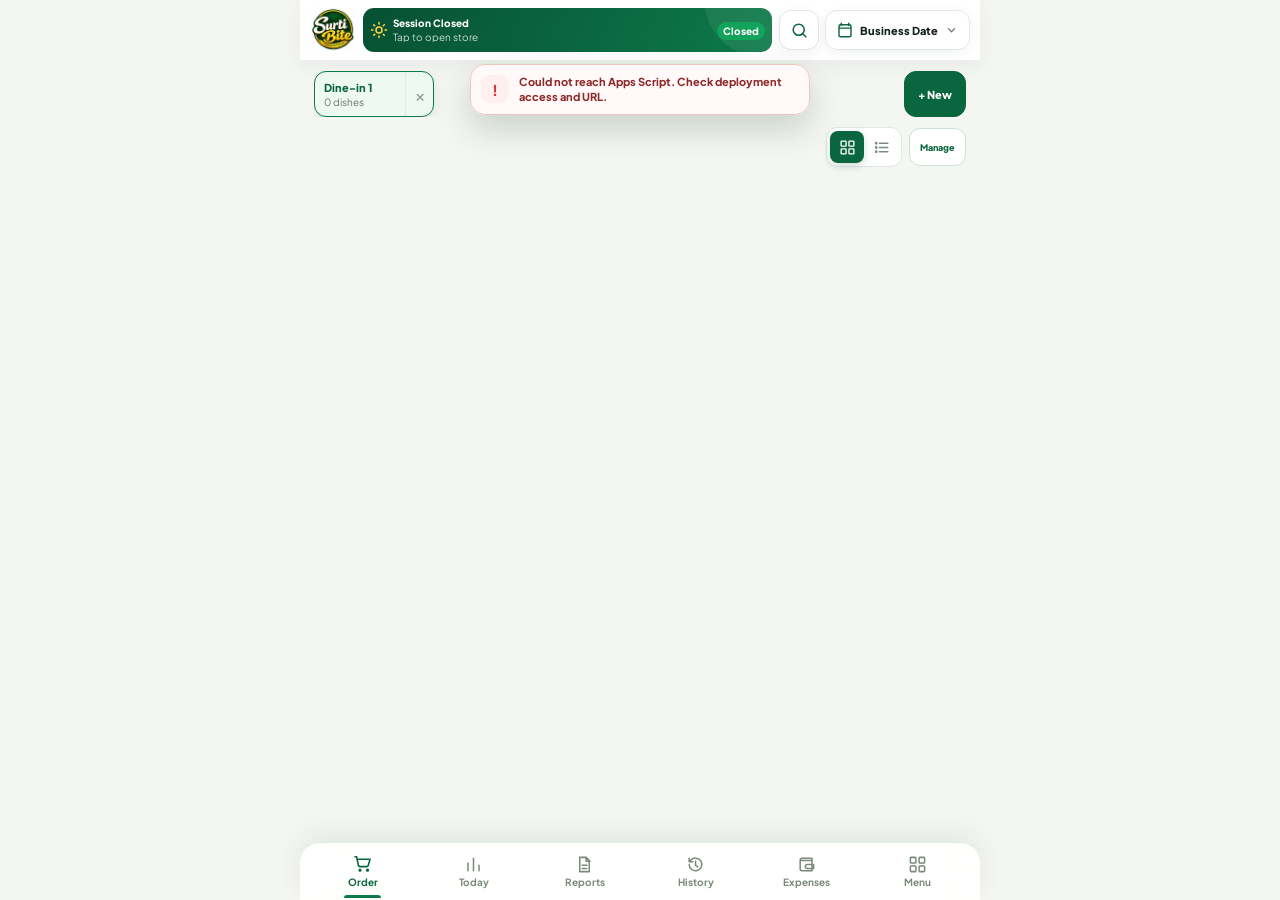
==== commit 2f80f238: "v2" ====
--- a/frontend/index.html
+++ b/frontend/index.html
@@ -14,7 +14,7 @@
   <link rel="preconnect" href="https://fonts.googleapis.com">
   <link rel="preconnect" href="https://fonts.gstatic.com" crossorigin>
   <link href="https://fonts.googleapis.com/css2?family=Plus+Jakarta+Sans:wght@400;500;600;700;800&display=swap" rel="stylesheet">
-  <link rel="stylesheet" href="./css/style.css?v=20261016-27">
+  <link rel="stylesheet" href="./css/style.css?v=20261016-29">
 </head>
 <body>
   <svg class="icon-sprite" aria-hidden="true">
@@ -434,9 +434,9 @@
 
   <div id="toast" class="toast"></div>
 
-  <script src="./js/config.js"></script>
+  <script src="./js/config.js?v=20261016-2"></script>
   <script src="./js/storage.js"></script>
-  <script src="./js/api.js?v=20261016-6"></script>
+  <script src="./js/api.js?v=20261016-7"></script>
   <script src="./js/app.js?v=20261016-27"></script>
 </body>
 </html>
--- a/frontend/css/style.css
+++ b/frontend/css/style.css
@@ -26,9 +26,9 @@
 }
 
 /* In-app menu management */
-.menu-view-active .reference-header{position:fixed;top:0;left:50%;right:auto;width:min(680px,100%);margin:0;transform:translateX(-50%)}.menu-view-active .menu-manager-view{padding-top:74px}
+.menu-view-active .reference-header{position:fixed;top:0;left:50%;right:auto;width:min(680px,100%);margin:0;transform:translateX(-50%)}.menu-view-active .menu-manager-view{padding-top:24px}
 .category-combobox{position:relative}.category-combobox .input{padding-right:44px}.category-dropdown-toggle{position:absolute;z-index:2;top:0;right:0;width:44px;height:46px;padding:0;border:0;background:transparent}.category-dropdown-toggle::after{content:"";position:absolute;left:17px;top:17px;width:8px;height:8px;border-right:2px solid var(--muted);border-bottom:2px solid var(--muted);transform:rotate(45deg);transition:transform .18s ease}.category-dropdown-toggle.open::after{top:21px;transform:rotate(225deg)}.category-dropdown-menu{position:absolute;z-index:190;left:0;right:0;top:calc(100% + 6px);max-height:230px;overflow:auto;padding:6px;border:1px solid var(--line);border-radius:14px;background:#fff;box-shadow:0 16px 40px rgba(7,59,39,.18);animation:menu-in .18s var(--ease-out)}.category-dropdown-option{display:block;width:100%;min-height:40px;padding:8px 11px;border:0;border-radius:9px;background:transparent;font-size:12px;text-align:left}.category-dropdown-option:hover,.category-dropdown-option:focus{background:var(--green-50);color:var(--green-800);font-weight:800}.category-dropdown-empty{padding:12px;color:var(--muted);font-size:10px;text-align:center}
-.menu-manage-btn{flex:0 0 auto;min-height:38px;padding:0 10px;border:1px solid #cfe1d6;border-radius:11px;background:#fff;color:var(--green-800);font-size:9px;font-weight:800}.menu-manager-view{width:min(680px,100%);margin:0 auto;padding:14px 14px calc(var(--nav-h) + 24px)}.menu-manager-list{display:grid;gap:16px}.menu-manager-category-items{display:grid;gap:7px}.menu-manager-category-title{display:flex;align-items:center;gap:9px;margin:0 2px 7px;color:var(--green-900)}.menu-manager-category-title strong{font-size:11px;text-transform:uppercase;letter-spacing:.07em}.menu-manager-category-title span{color:var(--muted);font-size:9px;font-weight:700}.menu-manager-category-title::after{content:"";height:1px;flex:1;background:linear-gradient(90deg,#b9d7c5,transparent)}.menu-manager-row{display:grid;grid-template-columns:minmax(0,1fr) auto auto auto;align-items:center;gap:7px;padding:10px;border:1px solid var(--line);border-radius:12px;background:#fff}.menu-manager-row.inactive{opacity:.58}.menu-manager-row>div{min-width:0}.menu-manager-row>div strong,.menu-manager-row>div small{display:block;overflow:hidden;text-overflow:ellipsis;white-space:nowrap}.menu-manager-row>div strong{font-size:11px}.menu-manager-row>div small{margin-top:3px;color:var(--muted);font-size:9px}.menu-manager-row>strong{color:var(--green-800);font-size:12px}.menu-item-form-actions{position:sticky;bottom:var(--nav-h);z-index:3;display:grid;grid-template-columns:1fr 1.4fr;gap:8px;padding-top:8px;background:var(--surface);box-shadow:0 -8px 18px 10px var(--surface)}.menu-manager-loading{display:flex;min-height:220px;align-items:center;justify-content:center;flex-direction:column;gap:10px;color:var(--green-800);font-size:11px}
+.menu-manage-btn{flex:0 0 auto;min-height:38px;padding:0 10px;border:1px solid #cfe1d6;border-radius:11px;background:#fff;color:var(--green-800);font-size:9px;font-weight:800}.menu-manager-view{width:min(680px,100%);margin:0 auto;padding:14px 14px calc(var(--nav-h) + 24px)}.menu-manager-list{display:grid;gap:16px}.menu-manager-category-items{display:grid;gap:7px}.menu-manager-category-title{display:flex;align-items:center;gap:9px;margin:0 2px 7px;color:var(--green-900)}.menu-manager-category-title strong{font-size:11px;text-transform:uppercase;letter-spacing:.07em}.menu-manager-category-title span{color:var(--muted);font-size:9px;font-weight:700}.menu-manager-category-title::after{content:"";height:1px;flex:1;background:linear-gradient(90deg,#b9d7c5,transparent)}.menu-manager-row{display:grid;grid-template-columns:minmax(0,1fr) auto auto auto;align-items:center;gap:7px;padding:10px;border:1px solid var(--line);border-radius:12px;background:#fff}.menu-manager-row.inactive{opacity:.58}.menu-manager-row>div{min-width:0}.menu-manager-row>div strong,.menu-manager-row>div small{display:block;overflow:hidden;text-overflow:ellipsis;white-space:nowrap}.menu-manager-row>div strong{font-size:11px}.menu-manager-row>div small{margin-top:3px;color:var(--muted);font-size:9px}.menu-manager-row>strong{color:var(--green-800);font-size:12px}.menu-item-form{padding-bottom:68px}.menu-item-form-actions{position:fixed;left:50%;bottom:calc(var(--nav-h) + env(safe-area-inset-bottom));z-index:79;width:min(652px,calc(100% - 28px));display:grid;grid-template-columns:1fr 1.4fr;gap:8px;padding:9px 0;background:var(--surface);box-shadow:0 -8px 18px 10px var(--surface);transform:translateX(-50%)}.menu-manager-loading{display:flex;min-height:220px;align-items:center;justify-content:center;flex-direction:column;gap:10px;color:var(--green-800);font-size:11px}
 
 * {
   box-sizing: border-box;
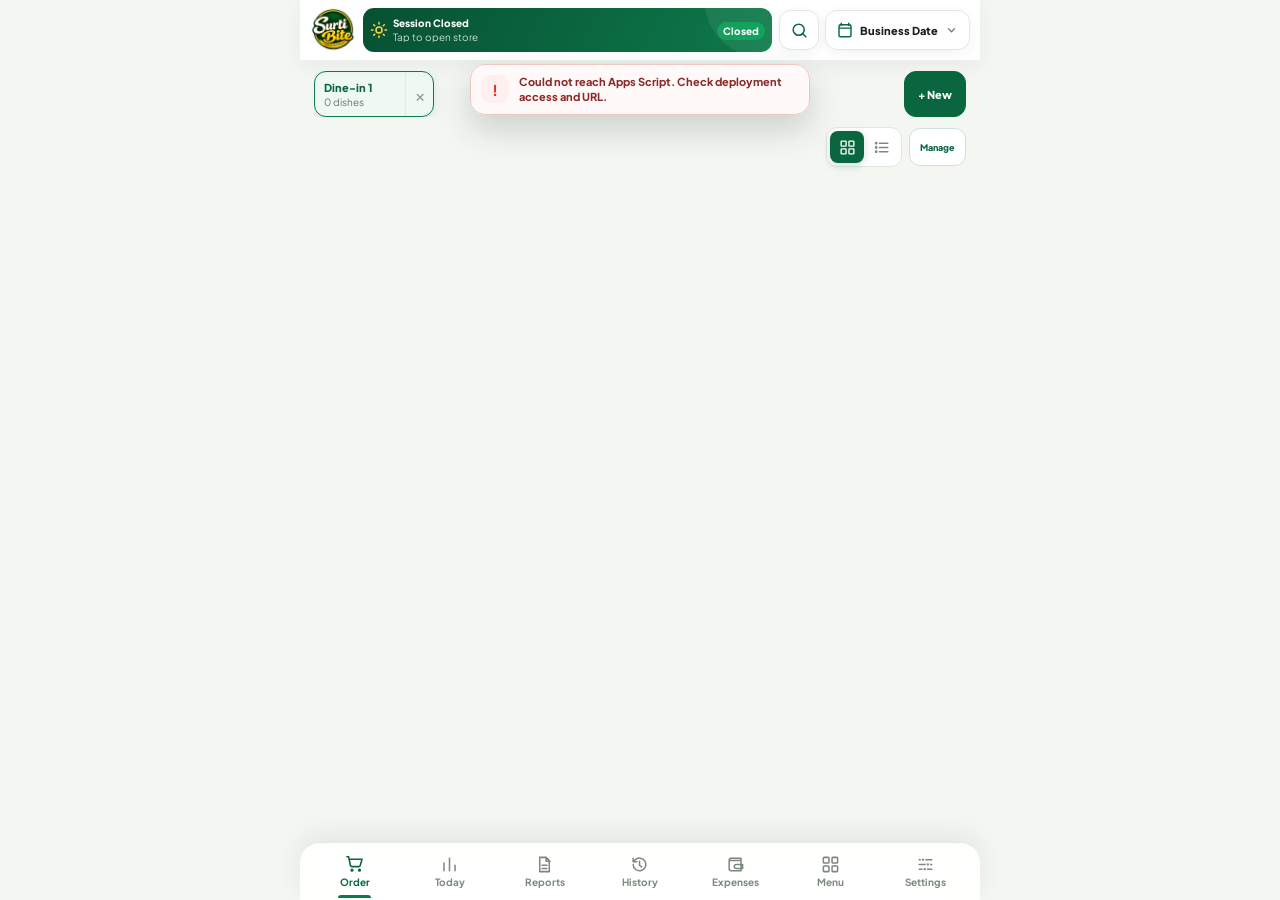
==== commit 81de46df: "v4" ====
--- a/frontend/index.html
+++ b/frontend/index.html
@@ -29,6 +29,7 @@
     <symbol id="i-wallet" viewBox="0 0 24 24"><path d="M4 6.5A2.5 2.5 0 0 1 6.5 4H19v16H6.5A2.5 2.5 0 0 1 4 17.5zM4 7h15m-6 5h8v5h-8a2.5 2.5 0 0 1 0-5Z"/></symbol>
     <symbol id="i-card" viewBox="0 0 24 24"><rect x="3" y="5" width="18" height="14" rx="2"/><path d="M3 10h18m-14 5h4"/></symbol>
     <symbol id="i-grid" viewBox="0 0 24 24"><rect x="3" y="3" width="7" height="7" rx="1"/><rect x="14" y="3" width="7" height="7" rx="1"/><rect x="3" y="14" width="7" height="7" rx="1"/><rect x="14" y="14" width="7" height="7" rx="1"/></symbol>
+    <symbol id="i-settings" viewBox="0 0 24 24"><path d="M4 6h16M4 12h16M4 18h16"/><circle cx="9" cy="6" r="2.2" fill="currentColor" stroke="var(--surface)" stroke-width="1.5"/><circle cx="15" cy="12" r="2.2" fill="currentColor" stroke="var(--surface)" stroke-width="1.5"/><circle cx="11" cy="18" r="2.2" fill="currentColor" stroke="var(--surface)" stroke-width="1.5"/></symbol>
     <symbol id="i-list" viewBox="0 0 24 24"><path d="M9 6h12M9 12h12M9 18h12"/><circle cx="4.5" cy="6" r="1"/><circle cx="4.5" cy="12" r="1"/><circle cx="4.5" cy="18" r="1"/></symbol>
     <symbol id="i-store" viewBox="0 0 24 24"><path d="M4 10v10h16V10M3 10l2-6h14l2 6a3 3 0 0 1-5 2 3 3 0 0 1-4 0 3 3 0 0 1-4 0 3 3 0 0 1-5-2Zm5 10v-5h8v5"/></symbol>
   </svg>
@@ -231,6 +232,7 @@
     <button class="nav-item" data-view="history"><svg class="icon"><use href="#i-history"/></svg><span>History</span></button>
     <button class="nav-item" data-view="expenses"><svg class="icon"><use href="#i-wallet"/></svg><span>Expenses</span></button>
     <button class="nav-item" data-view="menu"><svg class="icon"><use href="#i-grid"/></svg><span>Menu</span></button>
+    <button class="nav-item" data-view="settings"><svg class="icon"><use href="#i-settings"/></svg><span>Settings</span></button>
   </nav>
 
   <div id="cartSheet" class="sheet cart-sheet hidden">
@@ -401,6 +403,24 @@
       </div>
   </section>
 
+  <section id="view-settings" class="view">
+    <div class="page-head"><h2>Settings</h2></div>
+    <div class="card settings-card">
+      <div class="settings-intro">
+        <span class="settings-icon"><svg class="icon"><use href="#i-settings"/></svg></span>
+        <div><small>APP CONTROLS</small><strong>Bottom navigation</strong><p>Turn off screens your team does not need.</p></div>
+      </div>
+      <div class="settings-toggle-grid">
+        <label class="setting-toggle"><span><strong>Today</strong><small>Daily sales and sessions</small></span><span class="setting-switch"><input id="settingTabToday" type="checkbox" checked><i></i></span></label>
+        <label class="setting-toggle"><span><strong>Reports</strong><small>Day, month and year reports</small></span><span class="setting-switch"><input id="settingTabReports" type="checkbox" checked><i></i></span></label>
+        <label class="setting-toggle"><span><strong>History</strong><small>Past orders and filters</small></span><span class="setting-switch"><input id="settingTabHistory" type="checkbox" checked><i></i></span></label>
+        <label class="setting-toggle"><span><strong>Expenses</strong><small>Expenses and cash result</small></span><span class="setting-switch"><input id="settingTabExpenses" type="checkbox" checked><i></i></span></label>
+      </div>
+      <p class="settings-note">Order, Menu and Settings stay available.</p>
+      <button id="saveNavigationSettings" class="btn primary full" type="button">Save navigation</button>
+    </div>
+  </section>
+
   <div id="confirmModal" class="app-dialog hidden" role="dialog" aria-modal="true" aria-labelledby="confirmTitle" aria-describedby="confirmMessage">
     <button class="dialog-backdrop" id="confirmBackdrop" type="button" aria-label="Cancel"></button>
     <div class="dialog-card">
@@ -436,7 +456,7 @@
 
   <script src="./js/config.js?v=20261016-2"></script>
   <script src="./js/storage.js"></script>
-  <script src="./js/api.js?v=20261016-7"></script>
-  <script src="./js/app.js?v=20261016-27"></script>
+  <script src="./js/api.js?v=20261017-8"></script>
+  <script src="./js/app.js?v=20261017-34"></script>
 </body>
 </html>
--- a/frontend/css/style.css
+++ b/frontend/css/style.css
@@ -956,6 +956,7 @@
 .nav-item {
   position: relative;
   flex: 1;
+  min-width: 0;
   display: flex;
   flex-direction: column;
   align-items: center;
@@ -968,6 +969,13 @@
   font-size: 10px;
   font-weight: 700;
   transition: color .16s ease, transform .16s ease
+}
+
+.nav-item span {
+  max-width: 100%;
+  overflow: hidden;
+  text-overflow: ellipsis;
+  white-space: nowrap
 }
 
 .nav-item .icon {
@@ -2011,7 +2019,7 @@
 
 .expense-overview {
   display: grid;
-  grid-template-columns: 1fr 1fr;
+  grid-template-columns: repeat(3,minmax(0,1fr));
   gap: 7px;
   margin-bottom: 8px
 }
@@ -2037,6 +2045,10 @@
 .expense-overview strong {
   color: var(--green-900);
   font-size: 13px
+}
+
+.expense-overview .negative strong {
+  color: #b42318
 }
 
 .expense-type-filters {
@@ -2236,6 +2248,32 @@
   font-size: 10px;
   font-weight: 700
 }
+
+.settings-card { padding: 18px }
+
+.settings-intro { display:flex; align-items:flex-start; gap:11px; margin-bottom:14px }
+.settings-icon { display:grid; width:36px; height:36px; place-items:center; border-radius:12px; background:var(--green-50); color:var(--green-800) }
+.settings-icon .icon { width:19px; height:19px }
+.settings-intro small { display:block; margin-bottom:3px; color:var(--green-700); font-size:9px; font-weight:900; letter-spacing:.1em }
+.settings-intro strong { display:block; color:var(--green-950); font-size:14px }
+.settings-intro p { margin:3px 0 0; color:var(--muted); font-size:10px }
+
+.settings-toggle-grid { display:grid; grid-template-columns:repeat(2,minmax(0,1fr)); gap:8px }
+.setting-toggle { display:flex; align-items:center; justify-content:space-between; gap:9px; min-width:0; padding:12px; border:1px solid var(--line); border-radius:13px; background:#fbfdfb; cursor:pointer }
+.setting-toggle>span:first-child { min-width:0 }
+.setting-toggle strong,.setting-toggle small { display:block }
+.setting-toggle strong { color:var(--green-950); font-size:11px }
+.setting-toggle small { margin-top:3px; color:var(--muted); font-size:9px; line-height:1.3 }
+
+.setting-switch { position:relative; flex:0 0 auto; width:36px; height:21px }
+.setting-switch input { position:absolute; width:1px; height:1px; opacity:0 }
+.setting-switch i { position:absolute; inset:0; border-radius:999px; background:#c9d3cd; transition:background .18s ease }
+.setting-switch i::after { content:""; position:absolute; top:3px; left:3px; width:15px; height:15px; border-radius:50%; background:#fff; box-shadow:0 1px 3px rgba(7,59,39,.2); transition:transform .18s ease }
+.setting-switch input:checked + i { background:var(--green-700) }
+.setting-switch input:checked + i::after { transform:translateX(15px) }
+.setting-switch input:focus-visible + i { outline:3px solid rgba(13,122,74,.22); outline-offset:2px }
+.settings-note { margin:12px 0 0; color:var(--muted); font-size:9px; text-align:center }
+.settings-card .btn { margin-top:12px }
 
 .toast {
   position: fixed;
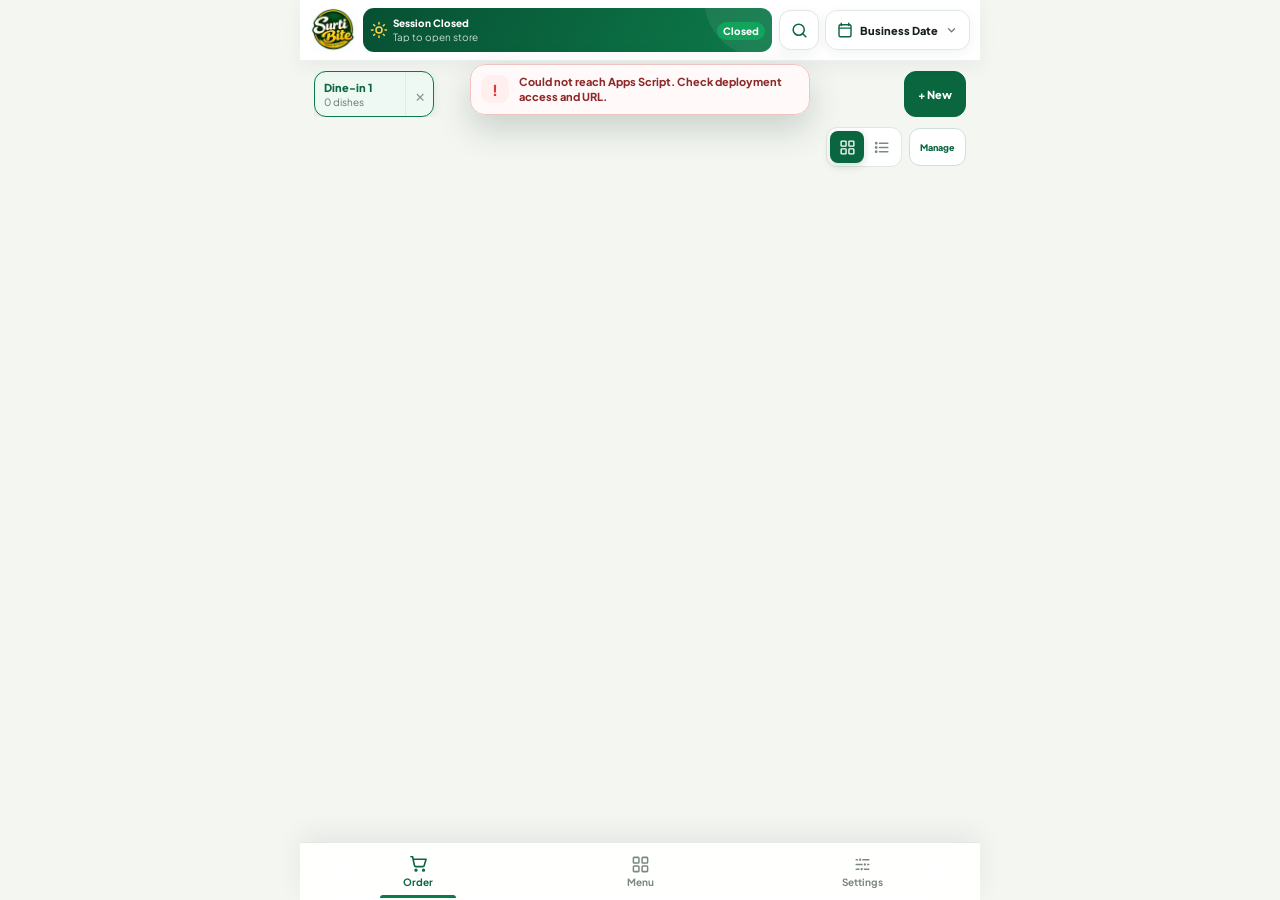
==== commit 4b4babfd: "v5" ====
--- a/frontend/index.html
+++ b/frontend/index.html
@@ -14,7 +14,7 @@
   <link rel="preconnect" href="https://fonts.googleapis.com">
   <link rel="preconnect" href="https://fonts.gstatic.com" crossorigin>
   <link href="https://fonts.googleapis.com/css2?family=Plus+Jakarta+Sans:wght@400;500;600;700;800&display=swap" rel="stylesheet">
-  <link rel="stylesheet" href="./css/style.css?v=20261016-29">
+  <link rel="stylesheet" href="./css/style.css?v=20261019-39">
 </head>
 <body>
   <svg class="icon-sprite" aria-hidden="true">
@@ -227,10 +227,10 @@
 
   <nav class="bottom-nav" aria-label="Main navigation">
     <button class="nav-item active" data-view="order"><svg class="icon"><use href="#i-cart"/></svg><span>Order</span></button>
-    <button class="nav-item" data-view="today"><svg class="icon"><use href="#i-chart"/></svg><span>Today</span></button>
-    <button class="nav-item" data-view="reports"><svg class="icon"><use href="#i-file"/></svg><span>Reports</span></button>
-    <button class="nav-item" data-view="history"><svg class="icon"><use href="#i-history"/></svg><span>History</span></button>
-    <button class="nav-item" data-view="expenses"><svg class="icon"><use href="#i-wallet"/></svg><span>Expenses</span></button>
+    <button class="nav-item hidden" data-view="today"><svg class="icon"><use href="#i-chart"/></svg><span>Today</span></button>
+    <button class="nav-item hidden" data-view="reports"><svg class="icon"><use href="#i-file"/></svg><span>Reports</span></button>
+    <button class="nav-item hidden" data-view="history"><svg class="icon"><use href="#i-history"/></svg><span>History</span></button>
+    <button class="nav-item hidden" data-view="expenses"><svg class="icon"><use href="#i-wallet"/></svg><span>Expenses</span></button>
     <button class="nav-item" data-view="menu"><svg class="icon"><use href="#i-grid"/></svg><span>Menu</span></button>
     <button class="nav-item" data-view="settings"><svg class="icon"><use href="#i-settings"/></svg><span>Settings</span></button>
   </nav>
@@ -248,6 +248,10 @@
       </div>
       <div id="cartDetails" class="cart-items-collapsible">
         <div id="cartItems"></div>
+        <label class="adjusted-amount-field" for="adjustedAmount">
+          <span><strong>Adjusted amount</strong><small>Add an extra amount to this order</small></span>
+          <span class="adjusted-amount-input"><b>₹</b><input id="adjustedAmount" type="number" min="0" step="1" inputmode="decimal" value="0" aria-label="Adjusted amount"></span>
+        </label>
         <div class="totals">
           <div><span>Total Dishes</span><strong id="sheetQty">0</strong></div>
           <div><span>Total Amount</span><strong id="sheetTotal">₹0</strong></div>
@@ -394,6 +398,7 @@
             <div class="category-dropdown-menu hidden" id="menuCategoryOptions" role="listbox"></div>
           </div>
           <label class="field-label" for="menuItemPrice">Price</label><input id="menuItemPrice" class="input" type="number" min="0" step="1" placeholder="₹0">
+          <label class="field-label" for="menuItemWeight">Weight per item (g)</label><input id="menuItemWeight" class="input" type="number" min="0" step="1" inputmode="numeric" placeholder="120">
           <label class="field-label" for="menuItemActive">Active</label><select id="menuItemActive" class="input"><option>Yes</option><option>No</option></select>
           <label class="field-label" for="menuItemSortOrder">Sort order</label><input id="menuItemSortOrder" class="input" type="number" min="0" step="1" placeholder="1">
           <label class="field-label" for="menuItemImageUrl">Image URL</label><input id="menuItemImageUrl" class="input" type="url" placeholder="https://…">
@@ -405,6 +410,11 @@
 
   <section id="view-settings" class="view">
     <div class="page-head"><h2>Settings</h2></div>
+    <div class="card operational-card">
+      <div class="card-title">Sync &amp; backups <button id="refreshOperationalStatus" class="link" type="button">Refresh</button></div>
+      <div id="operationalStatus" role="status">Open Settings to check summary and backup status.</div>
+      <p id="requestTimingStatus">Request timings appear after using the app.</p>
+    </div>
     <div class="card settings-card">
       <div class="settings-intro">
         <span class="settings-icon"><svg class="icon"><use href="#i-settings"/></svg></span>
@@ -453,10 +463,11 @@
   </div>
 
   <div id="toast" class="toast"></div>
+  <div id="orderSyncStatus" class="order-sync-status hidden" role="status" aria-live="polite"><span></span><button id="retryOrderSync" type="button">Retry</button></div>
 
   <script src="./js/config.js?v=20261016-2"></script>
   <script src="./js/storage.js"></script>
-  <script src="./js/api.js?v=20261017-8"></script>
-  <script src="./js/app.js?v=20261017-34"></script>
+  <script src="./js/api.js?v=20261019-11"></script>
+  <script src="./js/app.js?v=20261019-43"></script>
 </body>
 </html>
--- a/frontend/css/style.css
+++ b/frontend/css/style.css
@@ -773,20 +773,13 @@
 }
 
 .item-card.selected {
-  border-color: #83bd9a;
-  background: linear-gradient(180deg, #fff 0%, #f8fcf9 100%);
-  box-shadow: 0 8px 22px rgba(7, 80, 51, .12)
+  border-color: var(--green-700);
+  background: linear-gradient(180deg, #f4fcf7 0%, #eaf8ef 100%);
+  box-shadow: none
 }
 
 .item-card.selected::before {
-  content: "";
-  position: absolute;
-  top: 0;
-  left: 18px;
-  right: 18px;
-  height: 3px;
-  border-radius: 0 0 3px 3px;
-  background: var(--green-700)
+  display: none
 }
 
 .item-image {
@@ -824,6 +817,26 @@
   font-size: 16px;
   font-weight: 900;
   line-height: 1.2
+}
+
+.item-price-row {
+  display: flex;
+  align-items: center;
+  justify-content: space-between;
+  gap: 8px
+}
+
+.item-weight {
+  flex: 0 0 auto;
+  margin-top: 4px;
+  padding: 4px 8px;
+  border: 1px solid var(--green-800);
+  border-radius: 999px;
+  background: var(--green-800);
+  color: #fff;
+  font-size: 10px;
+  font-weight: 900;
+  line-height: 1
 }
 
 .item-desc {
@@ -1120,6 +1133,70 @@
   overflow: auto;
   opacity: 1;
   transform: none
+}
+
+.adjusted-amount-field {
+  display: flex;
+  align-items: center;
+  justify-content: space-between;
+  gap: 12px;
+  margin: 10px 0;
+  padding: 10px 12px;
+  border: 1px solid #cfe3d6;
+  border-radius: 13px;
+  background: var(--green-50)
+}
+
+.adjusted-amount-field>span:first-child strong,
+.adjusted-amount-field>span:first-child small {
+  display: block
+}
+
+.adjusted-amount-field>span:first-child strong {
+  color: var(--green-950);
+  font-size: 11px
+}
+
+.adjusted-amount-field>span:first-child small {
+  margin-top: 2px;
+  color: var(--muted);
+  font-size: 9px
+}
+
+.adjusted-amount-input {
+  display: flex;
+  width: 128px;
+  min-height: 38px;
+  align-items: center;
+  padding: 0 10px;
+  border: 1px solid #b9d7c5;
+  border-radius: 10px;
+  background: #fff
+}
+
+.adjusted-amount-input b {
+  color: var(--green-800)
+}
+
+.adjusted-amount-input input {
+  width: 100%;
+  min-width: 0;
+  padding: 0 0 0 4px;
+  border: 0;
+  background: transparent;
+  font-weight: 800;
+  outline: 0
+}
+
+.adjusted-amount-input input::-webkit-inner-spin-button,
+.adjusted-amount-input input::-webkit-outer-spin-button {
+  margin: 0;
+  -webkit-appearance: none
+}
+
+.adjusted-amount-input input[type="number"] {
+  appearance: textfield;
+  -moz-appearance: textfield
 }
 
 .cart-sheet {
@@ -2249,7 +2326,34 @@
   font-weight: 700
 }
 
+#view-settings {
+  width: min(680px, 100%);
+  margin: 0 auto;
+  padding: 0 14px 24px
+}
+
 .settings-card { padding: 18px }
+.operational-card { margin-bottom: 14px; padding: 18px }
+.operational-card .card-title { display:flex; align-items:center; justify-content:space-between }
+.operational-card p { white-space:pre-line; font-size:11px; line-height:1.7; color:var(--muted) }
+.operational-card .card-title { gap:12px; margin-bottom:14px; font-size:14px }
+.operational-card .card-title .link { padding:7px 12px; border:1px solid var(--line); border-radius:9px; background:var(--green-50) }
+#operationalStatus { font-size:11px; line-height:1.5; color:var(--muted) }
+.operational-grid { display:grid; grid-template-columns:repeat(2,minmax(0,1fr)); gap:10px }
+.operational-metric { min-width:0; padding:12px; border:1px solid var(--line); border-radius:11px; background:#fbfdfb }
+.operational-metric span { display:block; margin-bottom:5px; color:var(--muted); font-size:10px }
+.operational-metric strong { display:block; color:var(--green-950); font-size:12px; font-weight:800; overflow-wrap:anywhere }
+.operational-warning { margin-top:10px; padding:10px; border-radius:9px; background:var(--danger-soft); color:var(--danger); overflow-wrap:anywhere }
+#requestTimingStatus { margin:14px 0 0; padding-top:12px; border-top:1px solid var(--line); font-size:10px; line-height:1.6 }
+@media(max-width:390px) {
+  .operational-card,.settings-card { padding:14px }
+  .operational-grid { gap:8px }
+  .operational-metric { padding:10px }
+  .operational-metric strong { font-size:11px }
+  #view-settings .settings-toggle-grid { grid-template-columns:1fr }
+}
+.order-sync-status { position:fixed; z-index:201; top:8px; left:50%; transform:translateX(-50%); width:min(620px,calc(100% - 24px)); display:flex; align-items:center; justify-content:space-between; gap:10px; padding:10px 12px; border:1px solid #e4b540; border-radius:10px; background:#fff4ce; color:#624400; font-size:11px; box-shadow:var(--shadow-sm) }
+.order-sync-status button { flex:0 0 auto; padding:7px 10px; border:1px solid #bc8d20; border-radius:7px; background:#fff; font-weight:800 }
 
 .settings-intro { display:flex; align-items:flex-start; gap:11px; margin-bottom:14px }
 .settings-icon { display:grid; width:36px; height:36px; place-items:center; border-radius:12px; background:var(--green-50); color:var(--green-800) }
@@ -2591,6 +2695,10 @@
     padding: 10px 10px 20px
   }
 
+  #view-settings {
+    padding: 10px 10px 20px
+  }
+
   .view-loader {
     top: 0
   }
@@ -2715,7 +2823,7 @@
     right: auto;
     width: 680px;
     transform: translateX(-50%);
-    border-radius: 20px 20px 0 0
+    border-radius: 0
   }
 
   .cart-sheet .sheet-panel,
